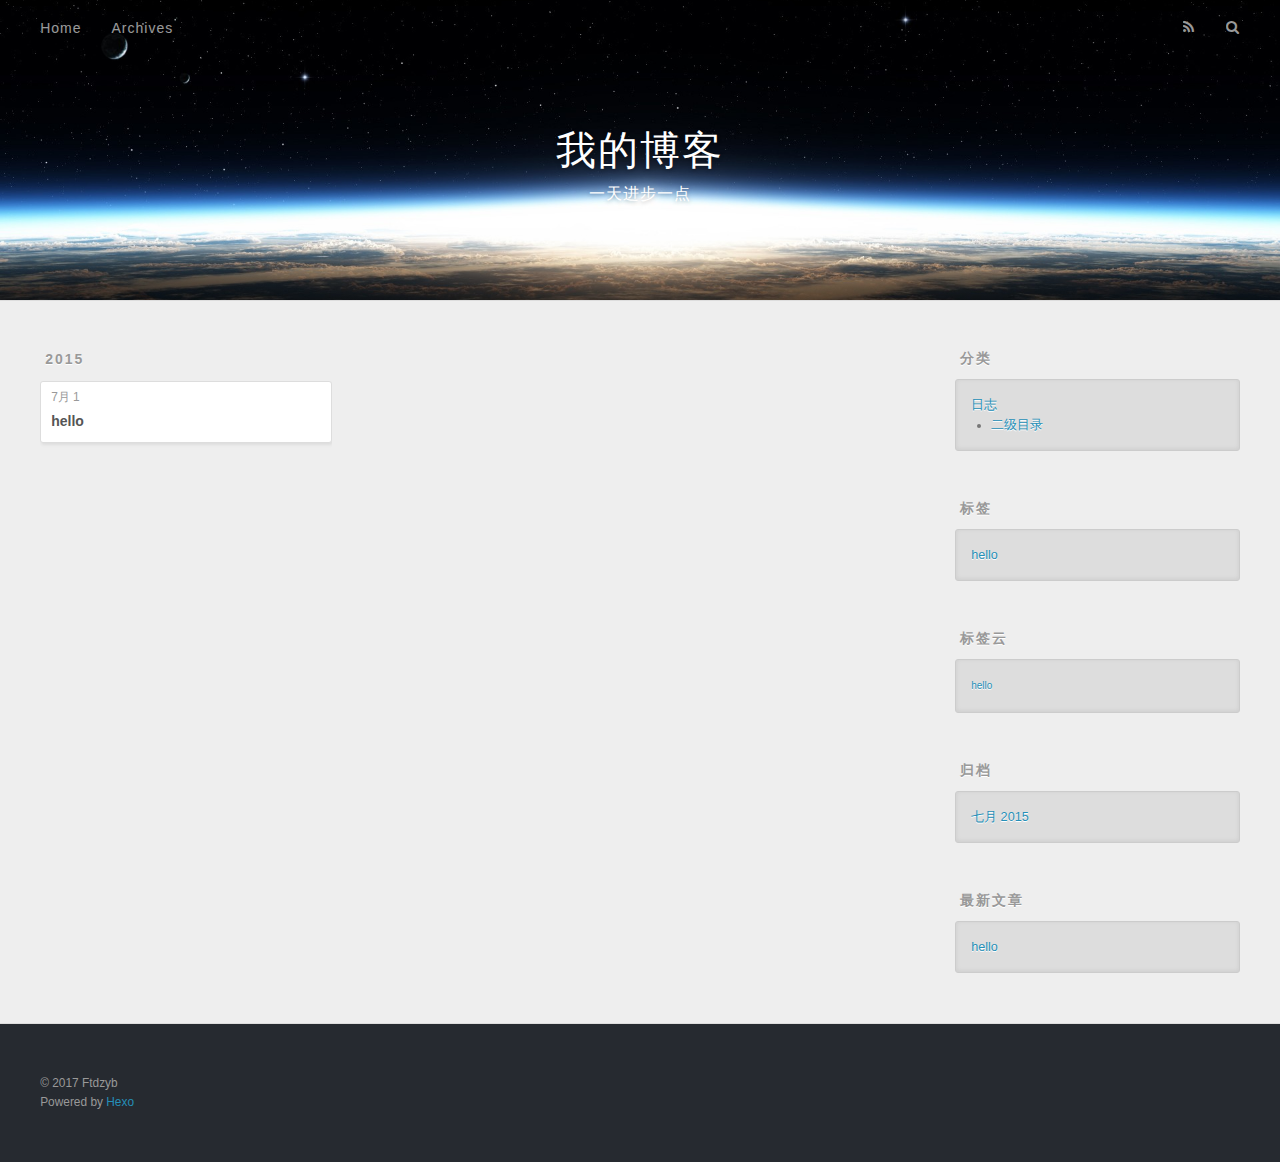
==== archives/index.html @ 3e860e6c "Site updated: 2017-02-09 16:18:36" ====
<!DOCTYPE html>
<html>
<head>
  <meta charset="utf-8">
  
  <title>归档 | 我的博客</title>
  <meta name="viewport" content="width=device-width, initial-scale=1, maximum-scale=1">
  <meta name="description" content="记录生活点滴">
<meta property="og:type" content="website">
<meta property="og:title" content="我的博客">
<meta property="og:url" content="https://ftdzyb.github.io/archives/index.html">
<meta property="og:site_name" content="我的博客">
<meta property="og:description" content="记录生活点滴">
<meta name="twitter:card" content="summary">
<meta name="twitter:title" content="我的博客">
<meta name="twitter:description" content="记录生活点滴">
  
    <link rel="alternate" href="/atom.xml" title="我的博客" type="application/atom+xml">
  
  
    <link rel="icon" href="/favicon.png">
  
  
    <link href="//fonts.googleapis.com/css?family=Source+Code+Pro" rel="stylesheet" type="text/css">
  
  <link rel="stylesheet" href="/css/style.css">
  

</head>

<body>
  <div id="container">
    <div id="wrap">
      <header id="header">
  <div id="banner"></div>
  <div id="header-outer" class="outer">
    <div id="header-title" class="inner">
      <h1 id="logo-wrap">
        <a href="/" id="logo">我的博客</a>
      </h1>
      
        <h2 id="subtitle-wrap">
          <a href="/" id="subtitle">一天进步一点</a>
        </h2>
      
    </div>
    <div id="header-inner" class="inner">
      <nav id="main-nav">
        <a id="main-nav-toggle" class="nav-icon"></a>
        
          <a class="main-nav-link" href="/">Home</a>
        
          <a class="main-nav-link" href="/archives">Archives</a>
        
      </nav>
      <nav id="sub-nav">
        
          <a id="nav-rss-link" class="nav-icon" href="/atom.xml" title="RSS Feed"></a>
        
        <a id="nav-search-btn" class="nav-icon" title="搜索"></a>
      </nav>
      <div id="search-form-wrap">
        <form action="//google.com/search" method="get" accept-charset="UTF-8" class="search-form"><input type="search" name="q" results="0" class="search-form-input" placeholder="Search"><button type="submit" class="search-form-submit">&#xF002;</button><input type="hidden" name="sitesearch" value="https://ftdzyb.github.io"></form>
      </div>
    </div>
  </div>
</header>
      <div class="outer">
        <section id="main">
  
  
    
    
      
      
      <section class="archives-wrap">
        <div class="archive-year-wrap">
          <a href="/archives/2015" class="archive-year">2015</a>
        </div>
        <div class="archives">
    
    <article class="archive-article archive-type-post">
  <div class="archive-article-inner">
    <header class="archive-article-header">
      <a href="/2015/07/01/hello-world/" class="archive-article-date">
  <time datetime="2015-07-01T14:37:23.000Z" itemprop="datePublished">7月 1</time>
</a>
      
  
    <h1 itemprop="name">
      <a class="archive-article-title" href="/2015/07/01/hello-world/">hello</a>
    </h1>
  

    </header>
  </div>
</article>
  
  
    </div></section>
  

</section>
        
          <aside id="sidebar">
  
    
  <div class="widget-wrap">
    <h3 class="widget-title">分类</h3>
    <div class="widget">
      <ul class="category-list"><li class="category-list-item"><a class="category-list-link" href="/categories/日志/">日志</a><ul class="category-list-child"><li class="category-list-item"><a class="category-list-link" href="/categories/日志/二级目录/">二级目录</a></li></ul></li></ul>
    </div>
  </div>


  
    
  <div class="widget-wrap">
    <h3 class="widget-title">标签</h3>
    <div class="widget">
      <ul class="tag-list"><li class="tag-list-item"><a class="tag-list-link" href="/tags/hello/">hello</a></li></ul>
    </div>
  </div>


  
    
  <div class="widget-wrap">
    <h3 class="widget-title">标签云</h3>
    <div class="widget tagcloud">
      <a href="/tags/hello/" style="font-size: 10px;">hello</a>
    </div>
  </div>

  
    
  <div class="widget-wrap">
    <h3 class="widget-title">归档</h3>
    <div class="widget">
      <ul class="archive-list"><li class="archive-list-item"><a class="archive-list-link" href="/archives/2015/07/">七月 2015</a></li></ul>
    </div>
  </div>


  
    
  <div class="widget-wrap">
    <h3 class="widget-title">最新文章</h3>
    <div class="widget">
      <ul>
        
          <li>
            <a href="/2015/07/01/hello-world/">hello</a>
          </li>
        
      </ul>
    </div>
  </div>

  
</aside>
        
      </div>
      <footer id="footer">
  
  <div class="outer">
    <div id="footer-info" class="inner">
      &copy; 2017 Ftdzyb<br>
      Powered by <a href="http://hexo.io/" target="_blank">Hexo</a>
    </div>
  </div>
</footer>
    </div>
    <nav id="mobile-nav">
  
    <a href="/" class="mobile-nav-link">Home</a>
  
    <a href="/archives" class="mobile-nav-link">Archives</a>
  
</nav>
    

<script src="//ajax.googleapis.com/ajax/libs/jquery/2.0.3/jquery.min.js"></script>


  <link rel="stylesheet" href="/fancybox/jquery.fancybox.css">
  <script src="/fancybox/jquery.fancybox.pack.js"></script>


<script src="/js/script.js"></script>

  </div>
</body>
</html>
---- css/style.css ----
body {
  width: 100%;
}
body:before,
body:after {
  content: "";
  display: table;
}
body:after {
  clear: both;
}
html,
body,
div,
span,
applet,
object,
iframe,
h1,
h2,
h3,
h4,
h5,
h6,
p,
blockquote,
pre,
a,
abbr,
acronym,
address,
big,
cite,
code,
del,
dfn,
em,
img,
ins,
kbd,
q,
s,
samp,
small,
strike,
strong,
sub,
sup,
tt,
var,
dl,
dt,
dd,
ol,
ul,
li,
fieldset,
form,
label,
legend,
table,
caption,
tbody,
tfoot,
thead,
tr,
th,
td {
  margin: 0;
  padding: 0;
  border: 0;
  outline: 0;
  font-weight: inherit;
  font-style: inherit;
  font-family: inherit;
  font-size: 100%;
  vertical-align: baseline;
}
body {
  line-height: 1;
  color: #000;
  background: #fff;
}
ol,
ul {
  list-style: none;
}
table {
  border-collapse: separate;
  border-spacing: 0;
  vertical-align: middle;
}
caption,
th,
td {
  text-align: left;
  font-weight: normal;
  vertical-align: middle;
}
a img {
  border: none;
}
input,
button {
  margin: 0;
  padding: 0;
}
input::-moz-focus-inner,
button::-moz-focus-inner {
  border: 0;
  padding: 0;
}
@font-face {
  font-family: FontAwesome;
  font-style: normal;
  font-weight: normal;
  src: url("fonts/fontawesome-webfont.eot?v=#4.0.3");
  src: url("fonts/fontawesome-webfont.eot?#iefix&v=#4.0.3") format("embedded-opentype"), url("fonts/fontawesome-webfont.woff?v=#4.0.3") format("woff"), url("fonts/fontawesome-webfont.ttf?v=#4.0.3") format("truetype"), url("fonts/fontawesome-webfont.svg#fontawesomeregular?v=#4.0.3") format("svg");
}
html,
body,
#container {
  height: 100%;
}
body {
  background: #eee;
  font: 14px "Helvetica Neue", Helvetica, Arial, sans-serif;
  -webkit-text-size-adjust: 100%;
}
.outer {
  max-width: 1220px;
  margin: 0 auto;
  padding: 0 20px;
}
.outer:before,
.outer:after {
  content: "";
  display: table;
}
.outer:after {
  clear: both;
}
.inner {
  display: inline;
  float: left;
  width: 98.33333333333333%;
  margin: 0 0.833333333333333%;
}
.left,
.alignleft {
  float: left;
}
.right,
.alignright {
  float: right;
}
.clear {
  clear: both;
}
#container {
  position: relative;
}
.mobile-nav-on {
  overflow: hidden;
}
#wrap {
  height: 100%;
  width: 100%;
  position: absolute;
  top: 0;
  left: 0;
  -webkit-transition: 0.2s ease-out;
  -moz-transition: 0.2s ease-out;
  -ms-transition: 0.2s ease-out;
  transition: 0.2s ease-out;
  z-index: 1;
  background: #eee;
}
.mobile-nav-on #wrap {
  left: 280px;
}
@media screen and (min-width: 768px) {
  #main {
    display: inline;
    float: left;
    width: 73.33333333333333%;
    margin: 0 0.833333333333333%;
  }
}
.article-date,
.article-category-link,
.archive-year,
.widget-title {
  text-decoration: none;
  text-transform: uppercase;
  letter-spacing: 2px;
  color: #999;
  margin-bottom: 1em;
  margin-left: 5px;
  line-height: 1em;
  text-shadow: 0 1px #fff;
  font-weight: bold;
}
.article-inner,
.archive-article-inner {
  background: #fff;
  -webkit-box-shadow: 1px 2px 3px #ddd;
  box-shadow: 1px 2px 3px #ddd;
  border: 1px solid #ddd;
  border-radius: 3px;
}
.article-entry h1,
.widget h1 {
  font-size: 2em;
}
.article-entry h2,
.widget h2 {
  font-size: 1.5em;
}
.article-entry h3,
.widget h3 {
  font-size: 1.3em;
}
.article-entry h4,
.widget h4 {
  font-size: 1.2em;
}
.article-entry h5,
.widget h5 {
  font-size: 1em;
}
.article-entry h6,
.widget h6 {
  font-size: 1em;
  color: #999;
}
.article-entry hr,
.widget hr {
  border: 1px dashed #ddd;
}
.article-entry strong,
.widget strong {
  font-weight: bold;
}
.article-entry em,
.widget em,
.article-entry cite,
.widget cite {
  font-style: italic;
}
.article-entry sup,
.widget sup,
.article-entry sub,
.widget sub {
  font-size: 0.75em;
  line-height: 0;
  position: relative;
  vertical-align: baseline;
}
.article-entry sup,
.widget sup {
  top: -0.5em;
}
.article-entry sub,
.widget sub {
  bottom: -0.2em;
}
.article-entry small,
.widget small {
  font-size: 0.85em;
}
.article-entry acronym,
.widget acronym,
.article-entry abbr,
.widget abbr {
  border-bottom: 1px dotted;
}
.article-entry ul,
.widget ul,
.article-entry ol,
.widget ol,
.article-entry dl,
.widget dl {
  margin: 0 20px;
  line-height: 1.6em;
}
.article-entry ul ul,
.widget ul ul,
.article-entry ol ul,
.widget ol ul,
.article-entry ul ol,
.widget ul ol,
.article-entry ol ol,
.widget ol ol {
  margin-top: 0;
  margin-bottom: 0;
}
.article-entry ul,
.widget ul {
  list-style: disc;
}
.article-entry ol,
.widget ol {
  list-style: decimal;
}
.article-entry dt,
.widget dt {
  font-weight: bold;
}
#header {
  height: 300px;
  position: relative;
  border-bottom: 1px solid #ddd;
}
#header:before,
#header:after {
  content: "";
  position: absolute;
  left: 0;
  right: 0;
  height: 40px;
}
#header:before {
  top: 0;
  background: -webkit-linear-gradient(rgba(0,0,0,0.2), transparent);
  background: -moz-linear-gradient(rgba(0,0,0,0.2), transparent);
  background: -ms-linear-gradient(rgba(0,0,0,0.2), transparent);
  background: linear-gradient(rgba(0,0,0,0.2), transparent);
}
#header:after {
  bottom: 0;
  background: -webkit-linear-gradient(transparent, rgba(0,0,0,0.2));
  background: -moz-linear-gradient(transparent, rgba(0,0,0,0.2));
  background: -ms-linear-gradient(transparent, rgba(0,0,0,0.2));
  background: linear-gradient(transparent, rgba(0,0,0,0.2));
}
#header-outer {
  height: 100%;
  position: relative;
}
#header-inner {
  position: relative;
  overflow: hidden;
}
#banner {
  position: absolute;
  top: 0;
  left: 0;
  width: 100%;
  height: 100%;
  background: url("images/banner.jpg") center #000;
  -webkit-background-size: cover;
  -moz-background-size: cover;
  background-size: cover;
  z-index: -1;
}
#header-title {
  text-align: center;
  height: 40px;
  position: absolute;
  top: 50%;
  left: 0;
  margin-top: -20px;
}
#logo,
#subtitle {
  text-decoration: none;
  color: #fff;
  font-weight: 300;
  text-shadow: 0 1px 4px rgba(0,0,0,0.3);
}
#logo {
  font-size: 40px;
  line-height: 40px;
  letter-spacing: 2px;
}
#subtitle {
  font-size: 16px;
  line-height: 16px;
  letter-spacing: 1px;
}
#subtitle-wrap {
  margin-top: 16px;
}
#main-nav {
  float: left;
  margin-left: -15px;
}
.nav-icon,
.main-nav-link {
  float: left;
  color: #fff;
  opacity: 0.6;
  text-decoration: none;
  text-shadow: 0 1px rgba(0,0,0,0.2);
  -webkit-transition: opacity 0.2s;
  -moz-transition: opacity 0.2s;
  -ms-transition: opacity 0.2s;
  transition: opacity 0.2s;
  display: block;
  padding: 20px 15px;
}
.nav-icon:hover,
.main-nav-link:hover {
  opacity: 1;
}
.nav-icon {
  font-family: FontAwesome;
  text-align: center;
  font-size: 14px;
  width: 14px;
  height: 14px;
  padding: 20px 15px;
  position: relative;
  cursor: pointer;
}
.main-nav-link {
  font-weight: 300;
  letter-spacing: 1px;
}
@media screen and (max-width: 479px) {
  .main-nav-link {
    display: none;
  }
}
#main-nav-toggle {
  display: none;
}
#main-nav-toggle:before {
  content: "\f0c9";
}
@media screen and (max-width: 479px) {
  #main-nav-toggle {
    display: block;
  }
}
#sub-nav {
  float: right;
  margin-right: -15px;
}
#nav-rss-link:before {
  content: "\f09e";
}
#nav-search-btn:before {
  content: "\f002";
}
#search-form-wrap {
  position: absolute;
  top: 15px;
  width: 150px;
  height: 30px;
  right: -150px;
  opacity: 0;
  -webkit-transition: 0.2s ease-out;
  -moz-transition: 0.2s ease-out;
  -ms-transition: 0.2s ease-out;
  transition: 0.2s ease-out;
}
#search-form-wrap.on {
  opacity: 1;
  right: 0;
}
@media screen and (max-width: 479px) {
  #search-form-wrap {
    width: 100%;
    right: -100%;
  }
}
.search-form {
  position: absolute;
  top: 0;
  left: 0;
  right: 0;
  background: #fff;
  padding: 5px 15px;
  border-radius: 15px;
  -webkit-box-shadow: 0 0 10px rgba(0,0,0,0.3);
  box-shadow: 0 0 10px rgba(0,0,0,0.3);
}
.search-form-input {
  border: none;
  background: none;
  color: #555;
  width: 100%;
  font: 13px "Helvetica Neue", Helvetica, Arial, sans-serif;
  outline: none;
}
.search-form-input::-webkit-search-results-decoration,
.search-form-input::-webkit-search-cancel-button {
  -webkit-appearance: none;
}
.search-form-submit {
  position: absolute;
  top: 50%;
  right: 10px;
  margin-top: -7px;
  font: 13px FontAwesome;
  border: none;
  background: none;
  color: #bbb;
  cursor: pointer;
}
.search-form-submit:hover,
.search-form-submit:focus {
  color: #777;
}
.article {
  margin: 50px 0;
}
.article-inner {
  overflow: hidden;
}
.article-meta:before,
.article-meta:after {
  content: "";
  display: table;
}
.article-meta:after {
  clear: both;
}
.article-date {
  float: left;
}
.article-category {
  float: left;
  line-height: 1em;
  color: #ccc;
  text-shadow: 0 1px #fff;
  margin-left: 8px;
}
.article-category:before {
  content: "\2022";
}
.article-category-link {
  margin: 0 12px 1em;
}
.article-header {
  padding: 20px 20px 0;
}
.article-title {
  text-decoration: none;
  font-size: 2em;
  font-weight: bold;
  color: #555;
  line-height: 1.1em;
  -webkit-transition: color 0.2s;
  -moz-transition: color 0.2s;
  -ms-transition: color 0.2s;
  transition: color 0.2s;
}
a.article-title:hover {
  color: #258fb8;
}
.article-entry {
  color: #555;
  padding: 0 20px;
}
.article-entry:before,
.article-entry:after {
  content: "";
  display: table;
}
.article-entry:after {
  clear: both;
}
.article-entry p,
.article-entry table {
  line-height: 1.6em;
  margin: 1.6em 0;
}
.article-entry h1,
.article-entry h2,
.article-entry h3,
.article-entry h4,
.article-entry h5,
.article-entry h6 {
  font-weight: bold;
}
.article-entry h1,
.article-entry h2,
.article-entry h3,
.article-entry h4,
.article-entry h5,
.article-entry h6 {
  line-height: 1.1em;
  margin: 1.1em 0;
}
.article-entry a {
  color: #258fb8;
  text-decoration: none;
}
.article-entry a:hover {
  text-decoration: underline;
}
.article-entry ul,
.article-entry ol,
.article-entry dl {
  margin-top: 1.6em;
  margin-bottom: 1.6em;
}
.article-entry img,
.article-entry video {
  max-width: 100%;
  height: auto;
  display: block;
  margin: auto;
}
.article-entry iframe {
  border: none;
}
.article-entry table {
  width: 100%;
  border-collapse: collapse;
  border-spacing: 0;
}
.article-entry th {
  font-weight: bold;
  border-bottom: 3px solid #ddd;
  padding-bottom: 0.5em;
}
.article-entry td {
  border-bottom: 1px solid #ddd;
  padding: 10px 0;
}
.article-entry blockquote {
  font-family: Georgia, "Times New Roman", serif;
  font-size: 1.4em;
  margin: 1.6em 20px;
  text-align: center;
}
.article-entry blockquote footer {
  font-size: 14px;
  margin: 1.6em 0;
  font-family: "Helvetica Neue", Helvetica, Arial, sans-serif;
}
.article-entry blockquote footer cite:before {
  content: "—";
  padding: 0 0.5em;
}
.article-entry .pullquote {
  text-align: left;
  width: 45%;
  margin: 0;
}
.article-entry .pullquote.left {
  margin-left: 0.5em;
  margin-right: 1em;
}
.article-entry .pullquote.right {
  margin-right: 0.5em;
  margin-left: 1em;
}
.article-entry .caption {
  color: #999;
  display: block;
  font-size: 0.9em;
  margin-top: 0.5em;
  position: relative;
  text-align: center;
}
.article-entry .video-container {
  position: relative;
  padding-top: 56.25%;
  height: 0;
  overflow: hidden;
}
.article-entry .video-container iframe,
.article-entry .video-container object,
.article-entry .video-container embed {
  position: absolute;
  top: 0;
  left: 0;
  width: 100%;
  height: 100%;
  margin-top: 0;
}
.article-more-link a {
  display: inline-block;
  line-height: 1em;
  padding: 6px 15px;
  border-radius: 15px;
  background: #eee;
  color: #999;
  text-shadow: 0 1px #fff;
  text-decoration: none;
}
.article-more-link a:hover {
  background: #258fb8;
  color: #fff;
  text-decoration: none;
  text-shadow: 0 1px #1e7293;
}
.article-footer {
  font-size: 0.85em;
  line-height: 1.6em;
  border-top: 1px solid #ddd;
  padding-top: 1.6em;
  margin: 0 20px 20px;
}
.article-footer:before,
.article-footer:after {
  content: "";
  display: table;
}
.article-footer:after {
  clear: both;
}
.article-footer a {
  color: #999;
  text-decoration: none;
}
.article-footer a:hover {
  color: #555;
}
.article-tag-list-item {
  float: left;
  margin-right: 10px;
}
.article-tag-list-link:before {
  content: "#";
}
.article-comment-link {
  float: right;
}
.article-comment-link:before {
  content: "\f075";
  font-family: FontAwesome;
  padding-right: 8px;
}
.article-share-link {
  cursor: pointer;
  float: right;
  margin-left: 20px;
}
.article-share-link:before {
  content: "\f064";
  font-family: FontAwesome;
  padding-right: 6px;
}
#article-nav {
  position: relative;
}
#article-nav:before,
#article-nav:after {
  content: "";
  display: table;
}
#article-nav:after {
  clear: both;
}
@media screen and (min-width: 768px) {
  #article-nav {
    margin: 50px 0;
  }
  #article-nav:before {
    width: 8px;
    height: 8px;
    position: absolute;
    top: 50%;
    left: 50%;
    margin-top: -4px;
    margin-left: -4px;
    content: "";
    border-radius: 50%;
    background: #ddd;
    -webkit-box-shadow: 0 1px 2px #fff;
    box-shadow: 0 1px 2px #fff;
  }
}
.article-nav-link-wrap {
  text-decoration: none;
  text-shadow: 0 1px #fff;
  color: #999;
  -webkit-box-sizing: border-box;
  -moz-box-sizing: border-box;
  box-sizing: border-box;
  margin-top: 50px;
  text-align: center;
  display: block;
}
.article-nav-link-wrap:hover {
  color: #555;
}
@media screen and (min-width: 768px) {
  .article-nav-link-wrap {
    width: 50%;
    margin-top: 0;
  }
}
@media screen and (min-width: 768px) {
  #article-nav-newer {
    float: left;
    text-align: right;
    padding-right: 20px;
  }
}
@media screen and (min-width: 768px) {
  #article-nav-older {
    float: right;
    text-align: left;
    padding-left: 20px;
  }
}
.article-nav-caption {
  text-transform: uppercase;
  letter-spacing: 2px;
  color: #ddd;
  line-height: 1em;
  font-weight: bold;
}
#article-nav-newer .article-nav-caption {
  margin-right: -2px;
}
.article-nav-title {
  font-size: 0.85em;
  line-height: 1.6em;
  margin-top: 0.5em;
}
.article-share-box {
  position: absolute;
  display: none;
  background: #fff;
  -webkit-box-shadow: 1px 2px 10px rgba(0,0,0,0.2);
  box-shadow: 1px 2px 10px rgba(0,0,0,0.2);
  border-radius: 3px;
  margin-left: -145px;
  overflow: hidden;
  z-index: 1;
}
.article-share-box.on {
  display: block;
}
.article-share-input {
  width: 100%;
  background: none;
  -webkit-box-sizing: border-box;
  -moz-box-sizing: border-box;
  box-sizing: border-box;
  font: 14px "Helvetica Neue", Helvetica, Arial, sans-serif;
  padding: 0 15px;
  color: #555;
  outline: none;
  border: 1px solid #ddd;
  border-radius: 3px 3px 0 0;
  height: 36px;
  line-height: 36px;
}
.article-share-links {
  background: #eee;
}
.article-share-links:before,
.article-share-links:after {
  content: "";
  display: table;
}
.article-share-links:after {
  clear: both;
}
.article-share-twitter,
.article-share-facebook,
.article-share-pinterest,
.article-share-google {
  width: 50px;
  height: 36px;
  display: block;
  float: left;
  position: relative;
  color: #999;
  text-shadow: 0 1px #fff;
}
.article-share-twitter:before,
.article-share-facebook:before,
.article-share-pinterest:before,
.article-share-google:before {
  font-size: 20px;
  font-family: FontAwesome;
  width: 20px;
  height: 20px;
  position: absolute;
  top: 50%;
  left: 50%;
  margin-top: -10px;
  margin-left: -10px;
  text-align: center;
}
.article-share-twitter:hover,
.article-share-facebook:hover,
.article-share-pinterest:hover,
.article-share-google:hover {
  color: #fff;
}
.article-share-twitter:before {
  content: "\f099";
}
.article-share-twitter:hover {
  background: #00aced;
  text-shadow: 0 1px #008abe;
}
.article-share-facebook:before {
  content: "\f09a";
}
.article-share-facebook:hover {
  background: #3b5998;
  text-shadow: 0 1px #2f477a;
}
.article-share-pinterest:before {
  content: "\f0d2";
}
.article-share-pinterest:hover {
  background: #cb2027;
  text-shadow: 0 1px #a21a1f;
}
.article-share-google:before {
  content: "\f0d5";
}
.article-share-google:hover {
  background: #dd4b39;
  text-shadow: 0 1px #be3221;
}
.article-gallery {
  background: #000;
  position: relative;
}
.article-gallery-photos {
  position: relative;
  overflow: hidden;
}
.article-gallery-img {
  display: none;
  max-width: 100%;
}
.article-gallery-img:first-child {
  display: block;
}
.article-gallery-img.loaded {
  position: absolute;
  display: block;
}
.article-gallery-img img {
  display: block;
  max-width: 100%;
  margin: 0 auto;
}
#comments {
  background: #fff;
  -webkit-box-shadow: 1px 2px 3px #ddd;
  box-shadow: 1px 2px 3px #ddd;
  padding: 20px;
  border: 1px solid #ddd;
  border-radius: 3px;
  margin: 50px 0;
}
#comments a {
  color: #258fb8;
}
.archives-wrap {
  margin: 50px 0;
}
.archives:before,
.archives:after {
  content: "";
  display: table;
}
.archives:after {
  clear: both;
}
.archive-year-wrap {
  margin-bottom: 1em;
}
.archives {
  -webkit-column-gap: 10px;
  -moz-column-gap: 10px;
  column-gap: 10px;
}
@media screen and (min-width: 480px) and (max-width: 767px) {
  .archives {
    -webkit-column-count: 2;
    -moz-column-count: 2;
    column-count: 2;
  }
}
@media screen and (min-width: 768px) {
  .archives {
    -webkit-column-count: 3;
    -moz-column-count: 3;
    column-count: 3;
  }
}
.archive-article {
  -webkit-column-break-inside: avoid;
  page-break-inside: avoid;
  overflow: hidden;
  break-inside: avoid-column;
}
.archive-article-inner {
  padding: 10px;
  margin-bottom: 15px;
}
.archive-article-title {
  text-decoration: none;
  font-weight: bold;
  color: #555;
  -webkit-transition: color 0.2s;
  -moz-transition: color 0.2s;
  -ms-transition: color 0.2s;
  transition: color 0.2s;
  line-height: 1.6em;
}
.archive-article-title:hover {
  color: #258fb8;
}
.archive-article-footer {
  margin-top: 1em;
}
.archive-article-date {
  color: #999;
  text-decoration: none;
  font-size: 0.85em;
  line-height: 1em;
  margin-bottom: 0.5em;
  display: block;
}
#page-nav {
  margin: 50px auto;
  background: #fff;
  -webkit-box-shadow: 1px 2px 3px #ddd;
  box-shadow: 1px 2px 3px #ddd;
  border: 1px solid #ddd;
  border-radius: 3px;
  text-align: center;
  color: #999;
  overflow: hidden;
}
#page-nav:before,
#page-nav:after {
  content: "";
  display: table;
}
#page-nav:after {
  clear: both;
}
#page-nav a,
#page-nav span {
  padding: 10px 20px;
  line-height: 1;
  height: 2ex;
}
#page-nav a {
  color: #999;
  text-decoration: none;
}
#page-nav a:hover {
  background: #999;
  color: #fff;
}
#page-nav .prev {
  float: left;
}
#page-nav .next {
  float: right;
}
#page-nav .page-number {
  display: inline-block;
}
@media screen and (max-width: 479px) {
  #page-nav .page-number {
    display: none;
  }
}
#page-nav .current {
  color: #555;
  font-weight: bold;
}
#page-nav .space {
  color: #ddd;
}
#footer {
  background: #262a30;
  padding: 50px 0;
  border-top: 1px solid #ddd;
  color: #999;
}
#footer a {
  color: #258fb8;
  text-decoration: none;
}
#footer a:hover {
  text-decoration: underline;
}
#footer-info {
  line-height: 1.6em;
  font-size: 0.85em;
}
.article-entry pre,
.article-entry .highlight {
  background: #2d2d2d;
  margin: 0 -20px;
  padding: 15px 20px;
  border-style: solid;
  border-color: #ddd;
  border-width: 1px 0;
  overflow: auto;
  color: #ccc;
  line-height: 22.400000000000002px;
}
.article-entry .highlight .gutter pre,
.article-entry .gist .gist-file .gist-data .line-numbers {
  color: #666;
  font-size: 0.85em;
}
.article-entry pre,
.article-entry code {
  font-family: "Source Code Pro", Consolas, Monaco, Menlo, Consolas, monospace;
}
.article-entry code {
  background: #eee;
  text-shadow: 0 1px #fff;
  padding: 0 0.3em;
}
.article-entry pre code {
  background: none;
  text-shadow: none;
  padding: 0;
}
.article-entry .highlight pre {
  border: none;
  margin: 0;
  padding: 0;
}
.article-entry .highlight table {
  margin: 0;
  width: auto;
}
.article-entry .highlight td {
  border: none;
  padding: 0;
}
.article-entry .highlight figcaption {
  font-size: 0.85em;
  color: #999;
  line-height: 1em;
  margin-bottom: 1em;
}
.article-entry .highlight figcaption:before,
.article-entry .highlight figcaption:after {
  content: "";
  display: table;
}
.article-entry .highlight figcaption:after {
  clear: both;
}
.article-entry .highlight figcaption a {
  float: right;
}
.article-entry .highlight .gutter pre {
  text-align: right;
  padding-right: 20px;
}
.article-entry .highlight .line {
  height: 22.400000000000002px;
}
.article-entry .highlight .line.marked {
  background: #515151;
}
.article-entry .gist {
  margin: 0 -20px;
  border-style: solid;
  border-color: #ddd;
  border-width: 1px 0;
  background: #2d2d2d;
  padding: 15px 20px 15px 0;
}
.article-entry .gist .gist-file {
  border: none;
  font-family: "Source Code Pro", Consolas, Monaco, Menlo, Consolas, monospace;
  margin: 0;
}
.article-entry .gist .gist-file .gist-data {
  background: none;
  border: none;
}
.article-entry .gist .gist-file .gist-data .line-numbers {
  background: none;
  border: none;
  padding: 0 20px 0 0;
}
.article-entry .gist .gist-file .gist-data .line-data {
  padding: 0 !important;
}
.article-entry .gist .gist-file .highlight {
  margin: 0;
  padding: 0;
  border: none;
}
.article-entry .gist .gist-file .gist-meta {
  background: #2d2d2d;
  color: #999;
  font: 0.85em "Helvetica Neue", Helvetica, Arial, sans-serif;
  text-shadow: 0 0;
  padding: 0;
  margin-top: 1em;
  margin-left: 20px;
}
.article-entry .gist .gist-file .gist-meta a {
  color: #258fb8;
  font-weight: normal;
}
.article-entry .gist .gist-file .gist-meta a:hover {
  text-decoration: underline;
}
pre .comment,
pre .title {
  color: #999;
}
pre .variable,
pre .attribute,
pre .tag,
pre .regexp,
pre .ruby .constant,
pre .xml .tag .title,
pre .xml .pi,
pre .xml .doctype,
pre .html .doctype,
pre .css .id,
pre .css .class,
pre .css .pseudo {
  color: #f2777a;
}
pre .number,
pre .preprocessor,
pre .built_in,
pre .literal,
pre .params,
pre .constant {
  color: #f99157;
}
pre .class,
pre .ruby .class .title,
pre .css .rules .attribute {
  color: #9c9;
}
pre .string,
pre .value,
pre .inheritance,
pre .header,
pre .ruby .symbol,
pre .xml .cdata {
  color: #9c9;
}
pre .css .hexcolor {
  color: #6cc;
}
pre .function,
pre .python .decorator,
pre .python .title,
pre .ruby .function .title,
pre .ruby .title .keyword,
pre .perl .sub,
pre .javascript .title,
pre .coffeescript .title {
  color: #69c;
}
pre .keyword,
pre .javascript .function {
  color: #c9c;
}
@media screen and (max-width: 479px) {
  #mobile-nav {
    position: absolute;
    top: 0;
    left: 0;
    width: 280px;
    height: 100%;
    background: #191919;
    border-right: 1px solid #fff;
  }
}
@media screen and (max-width: 479px) {
  .mobile-nav-link {
    display: block;
    color: #999;
    text-decoration: none;
    padding: 15px 20px;
    font-weight: bold;
  }
  .mobile-nav-link:hover {
    color: #fff;
  }
}
@media screen and (min-width: 768px) {
  #sidebar {
    display: inline;
    float: left;
    width: 23.333333333333332%;
    margin: 0 0.833333333333333%;
  }
}
.widget-wrap {
  margin: 50px 0;
}
.widget {
  color: #777;
  text-shadow: 0 1px #fff;
  background: #ddd;
  -webkit-box-shadow: 0 -1px 4px #ccc inset;
  box-shadow: 0 -1px 4px #ccc inset;
  border: 1px solid #ccc;
  padding: 15px;
  border-radius: 3px;
}
.widget a {
  color: #258fb8;
  text-decoration: none;
}
.widget a:hover {
  text-decoration: underline;
}
.widget ul ul,
.widget ol ul,
.widget dl ul,
.widget ul ol,
.widget ol ol,
.widget dl ol,
.widget ul dl,
.widget ol dl,
.widget dl dl {
  margin-left: 15px;
  list-style: disc;
}
.widget {
  line-height: 1.6em;
  word-wrap: break-word;
  font-size: 0.9em;
}
.widget ul,
.widget ol {
  list-style: none;
  margin: 0;
}
.widget ul ul,
.widget ol ul,
.widget ul ol,
.widget ol ol {
  margin: 0 20px;
}
.widget ul ul,
.widget ol ul {
  list-style: disc;
}
.widget ul ol,
.widget ol ol {
  list-style: decimal;
}
.category-list-count,
.tag-list-count,
.archive-list-count {
  padding-left: 5px;
  color: #999;
  font-size: 0.85em;
}
.category-list-count:before,
.tag-list-count:before,
.archive-list-count:before {
  content: "(";
}
.category-list-count:after,
.tag-list-count:after,
.archive-list-count:after {
  content: ")";
}
.tagcloud a {
  margin-right: 5px;
  display: inline-block;
}
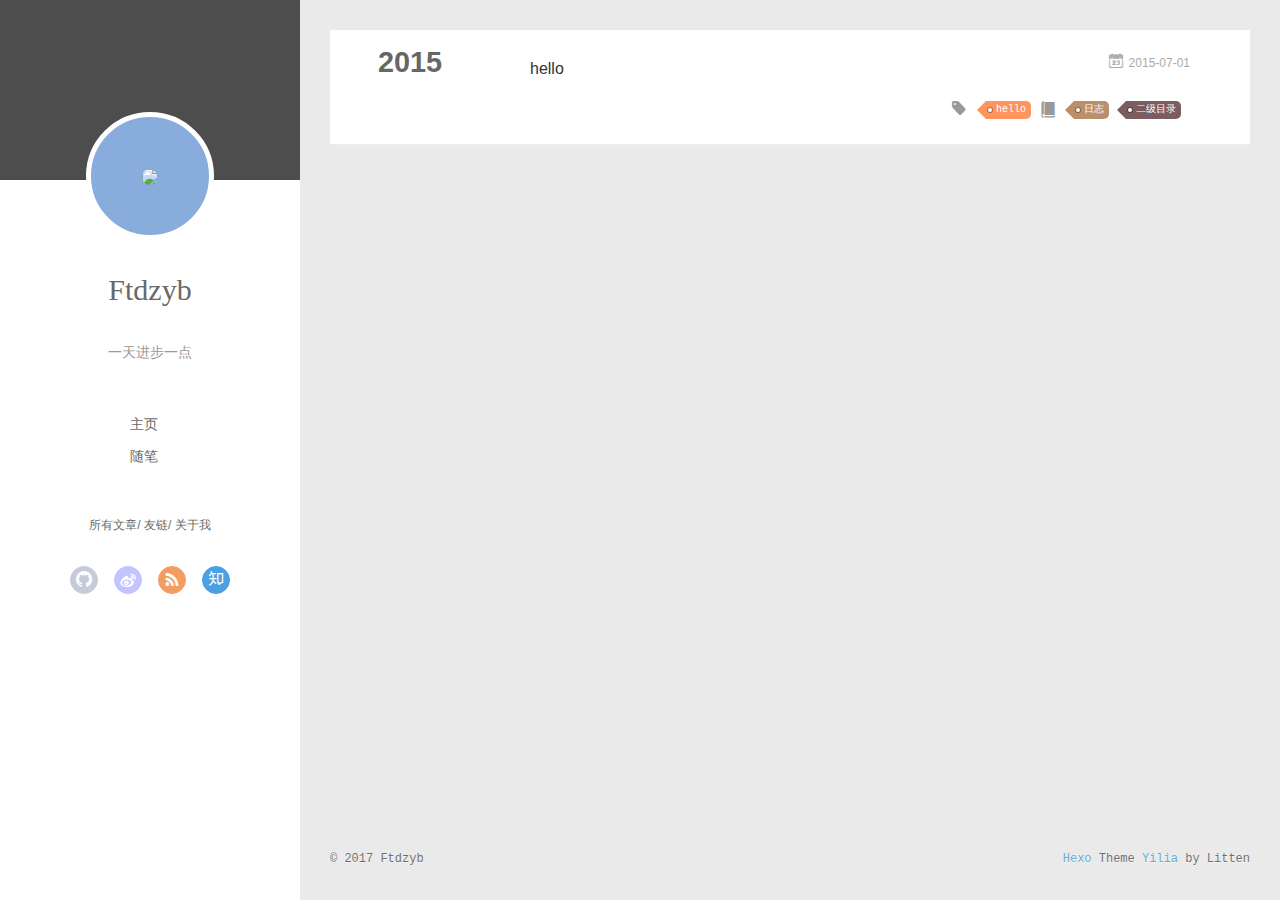
==== commit 18769cec: "Site updated: 2017-02-09 17:00:17" ====
--- a/archives/index.html
+++ b/archives/index.html
@@ -3,7 +3,10 @@
 <head>
   <meta charset="utf-8">
   
-  <title>归档 | 我的博客</title>
+  <meta name="renderer" content="webkit">
+  <meta http-equiv="X-UA-Compatible" content="IE=edge" >
+  <link rel="dns-prefetch" href="https://ftdzyb.github.io">
+  <title>Archives | 我的博客</title>
   <meta name="viewport" content="width=device-width, initial-scale=1, maximum-scale=1">
   <meta name="description" content="记录生活点滴">
 <meta property="og:type" content="website">
@@ -15,58 +18,145 @@
 <meta name="twitter:title" content="我的博客">
 <meta name="twitter:description" content="记录生活点滴">
   
-    <link rel="alternate" href="/atom.xml" title="我的博客" type="application/atom+xml">
+    <link rel="alternative" href="/atom.xml" title="我的博客" type="application/atom+xml">
   
   
     <link rel="icon" href="/favicon.png">
   
-  
-    <link href="//fonts.googleapis.com/css?family=Source+Code+Pro" rel="stylesheet" type="text/css">
-  
-  <link rel="stylesheet" href="/css/style.css">
+  <link rel="stylesheet" type="text/css" href="/./main.2d7529.css">
+  <style type="text/css">
+  
+    #container.show {
+      background: linear-gradient(200deg,#a0cfe4,#e8c37e);
+    }
+  </style>
+  
+
   
 
 </head>
 
 <body>
-  <div id="container">
-    <div id="wrap">
-      <header id="header">
-  <div id="banner"></div>
-  <div id="header-outer" class="outer">
-    <div id="header-title" class="inner">
-      <h1 id="logo-wrap">
-        <a href="/" id="logo">我的博客</a>
-      </h1>
-      
-        <h2 id="subtitle-wrap">
-          <a href="/" id="subtitle">一天进步一点</a>
-        </h2>
-      
+  <div id="container" q-class="show:isCtnShow">
+    <canvas id="anm-canvas" class="anm-canvas"></canvas>
+    <div class="left-col" q-class="show:isShow">
+      
+<div class="overlay" style="background: #4d4d4d"></div>
+<div class="intrude-less">
+	<header id="header" class="inner">
+		<a href="/" class="profilepic">
+			<img src="null" class="js-avatar">
+		</a>
+		<hgroup>
+		  <h1 class="header-author"><a href="/">Ftdzyb</a></h1>
+		</hgroup>
+		
+		<p class="header-subtitle">一天进步一点</p>
+		
+
+		<nav class="header-menu">
+			<ul>
+			
+				<li><a href="/">主页</a></li>
+	        
+				<li><a href="/tags/随笔/">随笔</a></li>
+	        
+			</ul>
+		</nav>
+		<nav class="header-smart-menu">
+    		
+    			
+    			<a q-on="click: openSlider(e, 'innerArchive')" href="javascript:void(0)">所有文章</a>
+    			
+            
+    			
+    			<a q-on="click: openSlider(e, 'friends')" href="javascript:void(0)">友链</a>
+    			
+            
+    			
+    			<a q-on="click: openSlider(e, 'aboutme')" href="javascript:void(0)">关于我</a>
+    			
+            
+		</nav>
+		<nav class="header-nav">
+			<div class="social">
+				
+					<a class="github" target="_blank" href="#" title="github"><i class="icon-github"></i></a>
+		        
+					<a class="weibo" target="_blank" href="#" title="weibo"><i class="icon-weibo"></i></a>
+		        
+					<a class="rss" target="_blank" href="#" title="rss"><i class="icon-rss"></i></a>
+		        
+					<a class="zhihu" target="_blank" href="#" title="zhihu"><i class="icon-zhihu"></i></a>
+		        
+			</div>
+		</nav>
+	</header>		
+</div>
+
     </div>
-    <div id="header-inner" class="inner">
-      <nav id="main-nav">
-        <a id="main-nav-toggle" class="nav-icon"></a>
-        
-          <a class="main-nav-link" href="/">Home</a>
-        
-          <a class="main-nav-link" href="/archives">Archives</a>
-        
-      </nav>
-      <nav id="sub-nav">
-        
-          <a id="nav-rss-link" class="nav-icon" href="/atom.xml" title="RSS Feed"></a>
-        
-        <a id="nav-search-btn" class="nav-icon" title="搜索"></a>
-      </nav>
-      <div id="search-form-wrap">
-        <form action="//google.com/search" method="get" accept-charset="UTF-8" class="search-form"><input type="search" name="q" results="0" class="search-form-input" placeholder="Search"><button type="submit" class="search-form-submit">&#xF002;</button><input type="hidden" name="sitesearch" value="https://ftdzyb.github.io"></form>
-      </div>
-    </div>
-  </div>
-</header>
-      <div class="outer">
-        <section id="main">
+    <div class="mid-col" q-class="show:isShow,hide:isShow|isFalse">
+      
+<nav id="mobile-nav">
+  	<div class="overlay js-overlay" style="background: #4d4d4d"></div>
+	<div class="btnctn js-mobile-btnctn">
+  		<div class="slider-trigger list" q-on="click: openSlider(e)"><i class="icon icon-sort"></i></div>
+	</div>
+	<div class="intrude-less">
+		<header id="header" class="inner">
+			<div class="profilepic">
+				<img src="null" class="js-avatar">
+			</div>
+			<hgroup>
+			  <h1 class="header-author js-header-author">Ftdzyb</h1>
+			</hgroup>
+			
+			<p class="header-subtitle"><i class="icon icon-quo-left"></i>一天进步一点<i class="icon icon-quo-right"></i></p>
+			
+			
+			
+				
+			
+				
+			
+			
+			
+			<nav class="header-nav">
+				<div class="social">
+					
+						<a class="github" target="_blank" href="#" title="github"><i class="icon-github"></i></a>
+			        
+						<a class="weibo" target="_blank" href="#" title="weibo"><i class="icon-weibo"></i></a>
+			        
+						<a class="rss" target="_blank" href="#" title="rss"><i class="icon-rss"></i></a>
+			        
+						<a class="zhihu" target="_blank" href="#" title="zhihu"><i class="icon-zhihu"></i></a>
+			        
+				</div>
+			</nav>
+
+			<nav class="header-menu js-header-menu">
+				<ul style="width: 50%">
+				
+				
+					<li style="width: 50%"><a href="/">主页</a></li>
+		        
+					<li style="width: 50%"><a href="/tags/随笔/">随笔</a></li>
+		        
+				</ul>
+			</nav>
+		</header>				
+	</div>
+	<div class="mobile-mask" style="display:none" q-show="isShow"></div>
+</nav>
+
+      <div id="wrapper" class="body-wrap">
+        <div class="menu-l">
+          <div class="canvas-wrap">
+            <canvas data-colors="#eaeaea" data-sectionHeight="100" data-contentId="js-content" id="myCanvas1" class="anm-canvas"></canvas>
+          </div>
+          <div id="js-content" class="content-ll">
+            
   
   
     
@@ -82,16 +172,50 @@
     <article class="archive-article archive-type-post">
   <div class="archive-article-inner">
     <header class="archive-article-header">
-      <a href="/2015/07/01/hello-world/" class="archive-article-date">
-  <time datetime="2015-07-01T14:37:23.000Z" itemprop="datePublished">7月 1</time>
+      	<div class="article-meta">
+	      	<a href="/2015/07/01/hello-world/" class="archive-article-date">
+  	<time datetime="2015-07-01T14:37:23.000Z" itemprop="datePublished"><i class="icon-calendar icon"></i>2015-07-01</time>
 </a>
-      
+        </div>
+    	 
   
     <h1 itemprop="name">
       <a class="archive-article-title" href="/2015/07/01/hello-world/">hello</a>
     </h1>
   
 
+        <div class="article-info info-on-right">
+          
+	<div class="article-tag tagcloud">
+		<i class="icon-price-tags icon"></i>
+		<ul class="article-tag-list">
+			 
+        		<li class="article-tag-list-item">
+        			<a href="javascript:void(0)" class="js-tag article-tag-list-link color1">hello</a>
+        		</li>
+      		
+		</ul>
+	</div>
+
+          
+	<div class="article-category tagcloud">
+		<i class="icon-book icon"></i>
+		<ul class="article-tag-list">
+			 
+        		<li class="article-tag-list-item">
+        			<a href="/categories/日志/" class="article-tag-list-link color3">日志</a>
+        		</li>
+      		 
+        		<li class="article-tag-list-item">
+        			<a href="/categories/二级目录/" class="article-tag-list-link color5">二级目录</a>
+        		</li>
+      		
+		</ul>
+	</div>
+
+
+        </div>
+        <div class="clearfix"></div>
     </header>
   </div>
 </article>
@@ -100,95 +224,251 @@
     </div></section>
   
 
-</section>
-        
-          <aside id="sidebar">
-  
-    
-  <div class="widget-wrap">
-    <h3 class="widget-title">分类</h3>
-    <div class="widget">
-      <ul class="category-list"><li class="category-list-item"><a class="category-list-link" href="/categories/日志/">日志</a><ul class="category-list-child"><li class="category-list-item"><a class="category-list-link" href="/categories/日志/二级目录/">二级目录</a></li></ul></li></ul>
-    </div>
-  </div>
-
-
-  
-    
-  <div class="widget-wrap">
-    <h3 class="widget-title">标签</h3>
-    <div class="widget">
-      <ul class="tag-list"><li class="tag-list-item"><a class="tag-list-link" href="/tags/hello/">hello</a></li></ul>
-    </div>
-  </div>
-
-
-  
-    
-  <div class="widget-wrap">
-    <h3 class="widget-title">标签云</h3>
-    <div class="widget tagcloud">
-      <a href="/tags/hello/" style="font-size: 10px;">hello</a>
-    </div>
-  </div>
-
-  
-    
-  <div class="widget-wrap">
-    <h3 class="widget-title">归档</h3>
-    <div class="widget">
-      <ul class="archive-list"><li class="archive-list-item"><a class="archive-list-link" href="/archives/2015/07/">七月 2015</a></li></ul>
-    </div>
-  </div>
-
-
-  
-    
-  <div class="widget-wrap">
-    <h3 class="widget-title">最新文章</h3>
-    <div class="widget">
-      <ul>
-        
-          <li>
-            <a href="/2015/07/01/hello-world/">hello</a>
-          </li>
-        
-      </ul>
-    </div>
-  </div>
-
-  
-</aside>
-        
+    
+
+
+          </div>
+        </div>
       </div>
       <footer id="footer">
-  
   <div class="outer">
-    <div id="footer-info" class="inner">
-      &copy; 2017 Ftdzyb<br>
-      Powered by <a href="http://hexo.io/" target="_blank">Hexo</a>
+    <div id="footer-info">
+    	<div class="footer-left">
+    		&copy; 2017 Ftdzyb
+    	</div>
+      	<div class="footer-right">
+      		<a href="http://hexo.io/" target="_blank">Hexo</a>  Theme <a href="https://github.com/litten/hexo-theme-yilia" target="_blank">Yilia</a> by Litten
+      	</div>
     </div>
   </div>
 </footer>
     </div>
-    <nav id="mobile-nav">
-  
-    <a href="/" class="mobile-nav-link">Home</a>
-  
-    <a href="/archives" class="mobile-nav-link">Archives</a>
-  
-</nav>
-    
-
-<script src="//ajax.googleapis.com/ajax/libs/jquery/2.0.3/jquery.min.js"></script>
-
-
-  <link rel="stylesheet" href="/fancybox/jquery.fancybox.css">
-  <script src="/fancybox/jquery.fancybox.pack.js"></script>
-
-
-<script src="/js/script.js"></script>
-
+    <script>
+	var yiliaConfig = {
+		mathjax: false,
+		isHome: false,
+		isPost: false,
+		isArchive: true,
+		isTag: false,
+		isCategory: false,
+		open_in_new: false,
+		root: "/",
+		innerArchive: true,
+		showTags: false
+	}
+</script>
+
+<script>!function(t){function n(r){if(e[r])return e[r].exports;var o=e[r]={exports:{},id:r,loaded:!1};return t[r].call(o.exports,o,o.exports,n),o.loaded=!0,o.exports}var e={};return n.m=t,n.c=e,n.p="./",n(0)}([function(t,n,e){"use strict";function r(t){return t&&t.__esModule?t:{default:t}}function o(t,n){var e=/\/|index.html/g;return t.replace(e,"")===n.replace(e,"")}function i(){for(var t=document.querySelectorAll(".js-header-menu li a"),n=window.location.pathname,e=0,r=t.length;e<r;e++){var i=t[e];o(n,i.getAttribute("href"))&&(0,d.default)(i,"active")}}function u(t){for(var n=t.offsetLeft,e=t.offsetParent;null!==e;)n+=e.offsetLeft,e=e.offsetParent;return n}function f(t){for(var n=t.offsetTop,e=t.offsetParent;null!==e;)n+=e.offsetTop,e=e.offsetParent;return n}function c(t,n,e,r,o){var i=u(t),c=f(t)-n;if(c-e<=o){var a=t.$newDom;a||(a=t.cloneNode(!0),(0,h.default)(t,a),t.$newDom=a,a.style.position="fixed",a.style.top=(e||c)+"px",a.style.left=i+"px",a.style.zIndex=r||2,a.style.width="100%",a.style.color="#fff"),a.style.visibility="visible",t.style.visibility="hidden"}else{t.style.visibility="visible";var s=t.$newDom;s&&(s.style.visibility="hidden")}}function a(){var t=document.querySelector(".js-overlay"),n=document.querySelector(".js-header-menu");c(t,document.body.scrollTop,-63,2,0),c(n,document.body.scrollTop,1,3,0)}function s(){document.querySelector("#container").addEventListener("scroll",function(t){a()}),window.addEventListener("scroll",function(t){a()}),a()}function l(){x.default.versions.mobile&&window.screen.width<800&&(i(),s())}var p=e(71),d=r(p),v=e(72),y=(r(v),e(84)),h=r(y),b=e(69),x=r(b),m=e(75),g=r(m),w=e(70);l(),(0,w.addLoadEvent)(function(){g.default.init()}),t.exports={}},function(t,n){var e=t.exports="undefined"!=typeof window&&window.Math==Math?window:"undefined"!=typeof self&&self.Math==Math?self:Function("return this")();"number"==typeof __g&&(__g=e)},function(t,n){var e={}.hasOwnProperty;t.exports=function(t,n){return e.call(t,n)}},function(t,n,e){var r=e(49),o=e(15);t.exports=function(t){return r(o(t))}},function(t,n,e){t.exports=!e(8)(function(){return 7!=Object.defineProperty({},"a",{get:function(){return 7}}).a})},function(t,n,e){var r=e(6),o=e(12);t.exports=e(4)?function(t,n,e){return r.f(t,n,o(1,e))}:function(t,n,e){return t[n]=e,t}},function(t,n,e){var r=e(10),o=e(30),i=e(24),u=Object.defineProperty;n.f=e(4)?Object.defineProperty:function(t,n,e){if(r(t),n=i(n,!0),r(e),o)try{return u(t,n,e)}catch(t){}if("get"in e||"set"in e)throw TypeError("Accessors not supported!");return"value"in e&&(t[n]=e.value),t}},function(t,n,e){var r=e(22)("wks"),o=e(13),i=e(1).Symbol,u="function"==typeof i,f=t.exports=function(t){return r[t]||(r[t]=u&&i[t]||(u?i:o)("Symbol."+t))};f.store=r},function(t,n){t.exports=function(t){try{return!!t()}catch(t){return!0}}},function(t,n,e){var r=e(35),o=e(16);t.exports=Object.keys||function(t){return r(t,o)}},function(t,n,e){var r=e(11);t.exports=function(t){if(!r(t))throw TypeError(t+" is not an object!");return t}},function(t,n){t.exports=function(t){return"object"==typeof t?null!==t:"function"==typeof t}},function(t,n){t.exports=function(t,n){return{enumerable:!(1&t),configurable:!(2&t),writable:!(4&t),value:n}}},function(t,n){var e=0,r=Math.random();t.exports=function(t){return"Symbol(".concat(void 0===t?"":t,")_",(++e+r).toString(36))}},function(t,n){var e=t.exports={version:"2.4.0"};"number"==typeof __e&&(__e=e)},function(t,n){t.exports=function(t){if(void 0==t)throw TypeError("Can't call method on  "+t);return t}},function(t,n){t.exports="constructor,hasOwnProperty,isPrototypeOf,propertyIsEnumerable,toLocaleString,toString,valueOf".split(",")},function(t,n){t.exports={}},function(t,n){t.exports=!0},function(t,n){n.f={}.propertyIsEnumerable},function(t,n,e){var r=e(6).f,o=e(2),i=e(7)("toStringTag");t.exports=function(t,n,e){t&&!o(t=e?t:t.prototype,i)&&r(t,i,{configurable:!0,value:n})}},function(t,n,e){var r=e(22)("keys"),o=e(13);t.exports=function(t){return r[t]||(r[t]=o(t))}},function(t,n,e){var r=e(1),o="__core-js_shared__",i=r[o]||(r[o]={});t.exports=function(t){return i[t]||(i[t]={})}},function(t,n){var e=Math.ceil,r=Math.floor;t.exports=function(t){return isNaN(t=+t)?0:(t>0?r:e)(t)}},function(t,n,e){var r=e(11);t.exports=function(t,n){if(!r(t))return t;var e,o;if(n&&"function"==typeof(e=t.toString)&&!r(o=e.call(t)))return o;if("function"==typeof(e=t.valueOf)&&!r(o=e.call(t)))return o;if(!n&&"function"==typeof(e=t.toString)&&!r(o=e.call(t)))return o;throw TypeError("Can't convert object to primitive value")}},function(t,n,e){var r=e(1),o=e(14),i=e(18),u=e(26),f=e(6).f;t.exports=function(t){var n=o.Symbol||(o.Symbol=i?{}:r.Symbol||{});"_"==t.charAt(0)||t in n||f(n,t,{value:u.f(t)})}},function(t,n,e){n.f=e(7)},function(t,n,e){var r=e(1),o=e(14),i=e(46),u=e(5),f="prototype",c=function(t,n,e){var a,s,l,p=t&c.F,d=t&c.G,v=t&c.S,y=t&c.P,h=t&c.B,b=t&c.W,x=d?o:o[n]||(o[n]={}),m=x[f],g=d?r:v?r[n]:(r[n]||{})[f];d&&(e=n);for(a in e)s=!p&&g&&void 0!==g[a],s&&a in x||(l=s?g[a]:e[a],x[a]=d&&"function"!=typeof g[a]?e[a]:h&&s?i(l,r):b&&g[a]==l?function(t){var n=function(n,e,r){if(this instanceof t){switch(arguments.length){case 0:return new t;case 1:return new t(n);case 2:return new t(n,e)}return new t(n,e,r)}return t.apply(this,arguments)};return n[f]=t[f],n}(l):y&&"function"==typeof l?i(Function.call,l):l,y&&((x.virtual||(x.virtual={}))[a]=l,t&c.R&&m&&!m[a]&&u(m,a,l)))};c.F=1,c.G=2,c.S=4,c.P=8,c.B=16,c.W=32,c.U=64,c.R=128,t.exports=c},function(t,n){var e={}.toString;t.exports=function(t){return e.call(t).slice(8,-1)}},function(t,n,e){var r=e(11),o=e(1).document,i=r(o)&&r(o.createElement);t.exports=function(t){return i?o.createElement(t):{}}},function(t,n,e){t.exports=!e(4)&&!e(8)(function(){return 7!=Object.defineProperty(e(29)("div"),"a",{get:function(){return 7}}).a})},function(t,n,e){"use strict";var r=e(18),o=e(27),i=e(36),u=e(5),f=e(2),c=e(17),a=e(51),s=e(20),l=e(58),p=e(7)("iterator"),d=!([].keys&&"next"in[].keys()),v="@@iterator",y="keys",h="values",b=function(){return this};t.exports=function(t,n,e,x,m,g,w){a(e,n,x);var O,S,_,j=function(t){if(!d&&t in A)return A[t];switch(t){case y:return function(){return new e(this,t)};case h:return function(){return new e(this,t)}}return function(){return new e(this,t)}},P=n+" Iterator",E=m==h,M=!1,A=t.prototype,T=A[p]||A[v]||m&&A[m],L=T||j(m),N=m?E?j("entries"):L:void 0,C="Array"==n?A.entries||T:T;if(C&&(_=l(C.call(new t)),_!==Object.prototype&&(s(_,P,!0),r||f(_,p)||u(_,p,b))),E&&T&&T.name!==h&&(M=!0,L=function(){return T.call(this)}),r&&!w||!d&&!M&&A[p]||u(A,p,L),c[n]=L,c[P]=b,m)if(O={values:E?L:j(h),keys:g?L:j(y),entries:N},w)for(S in O)S in A||i(A,S,O[S]);else o(o.P+o.F*(d||M),n,O);return O}},function(t,n,e){var r=e(10),o=e(55),i=e(16),u=e(21)("IE_PROTO"),f=function(){},c="prototype",a=function(){var t,n=e(29)("iframe"),r=i.length,o="<",u=">";for(n.style.display="none",e(48).appendChild(n),n.src="javascript:",t=n.contentWindow.document,t.open(),t.write(o+"script"+u+"document.F=Object"+o+"/script"+u),t.close(),a=t.F;r--;)delete a[c][i[r]];return a()};t.exports=Object.create||function(t,n){var e;return null!==t?(f[c]=r(t),e=new f,f[c]=null,e[u]=t):e=a(),void 0===n?e:o(e,n)}},function(t,n,e){var r=e(35),o=e(16).concat("length","prototype");n.f=Object.getOwnPropertyNames||function(t){return r(t,o)}},function(t,n){n.f=Object.getOwnPropertySymbols},function(t,n,e){var r=e(2),o=e(3),i=e(45)(!1),u=e(21)("IE_PROTO");t.exports=function(t,n){var e,f=o(t),c=0,a=[];for(e in f)e!=u&&r(f,e)&&a.push(e);for(;n.length>c;)r(f,e=n[c++])&&(~i(a,e)||a.push(e));return a}},function(t,n,e){t.exports=e(5)},function(t,n,e){var r=e(15);t.exports=function(t){return Object(r(t))}},function(t,n,e){t.exports={default:e(41),__esModule:!0}},function(t,n,e){t.exports={default:e(42),__esModule:!0}},function(t,n,e){"use strict";function r(t){return t&&t.__esModule?t:{default:t}}n.__esModule=!0;var o=e(39),i=r(o),u=e(38),f=r(u),c="function"==typeof f.default&&"symbol"==typeof i.default?function(t){return typeof t}:function(t){return t&&"function"==typeof f.default&&t.constructor===f.default&&t!==f.default.prototype?"symbol":typeof t};n.default="function"==typeof f.default&&"symbol"===c(i.default)?function(t){return"undefined"==typeof t?"undefined":c(t)}:function(t){return t&&"function"==typeof f.default&&t.constructor===f.default&&t!==f.default.prototype?"symbol":"undefined"==typeof t?"undefined":c(t)}},function(t,n,e){e(65),e(63),e(66),e(67),t.exports=e(14).Symbol},function(t,n,e){e(64),e(68),t.exports=e(26).f("iterator")},function(t,n){t.exports=function(t){if("function"!=typeof t)throw TypeError(t+" is not a function!");return t}},function(t,n){t.exports=function(){}},function(t,n,e){var r=e(3),o=e(61),i=e(60);t.exports=function(t){return function(n,e,u){var f,c=r(n),a=o(c.length),s=i(u,a);if(t&&e!=e){for(;a>s;)if(f=c[s++],f!=f)return!0}else for(;a>s;s++)if((t||s in c)&&c[s]===e)return t||s||0;return!t&&-1}}},function(t,n,e){var r=e(43);t.exports=function(t,n,e){if(r(t),void 0===n)return t;switch(e){case 1:return function(e){return t.call(n,e)};case 2:return function(e,r){return t.call(n,e,r)};case 3:return function(e,r,o){return t.call(n,e,r,o)}}return function(){return t.apply(n,arguments)}}},function(t,n,e){var r=e(9),o=e(34),i=e(19);t.exports=function(t){var n=r(t),e=o.f;if(e)for(var u,f=e(t),c=i.f,a=0;f.length>a;)c.call(t,u=f[a++])&&n.push(u);return n}},function(t,n,e){t.exports=e(1).document&&document.documentElement},function(t,n,e){var r=e(28);t.exports=Object("z").propertyIsEnumerable(0)?Object:function(t){return"String"==r(t)?t.split(""):Object(t)}},function(t,n,e){var r=e(28);t.exports=Array.isArray||function(t){return"Array"==r(t)}},function(t,n,e){"use strict";var r=e(32),o=e(12),i=e(20),u={};e(5)(u,e(7)("iterator"),function(){return this}),t.exports=function(t,n,e){t.prototype=r(u,{next:o(1,e)}),i(t,n+" Iterator")}},function(t,n){t.exports=function(t,n){return{value:n,done:!!t}}},function(t,n,e){var r=e(9),o=e(3);t.exports=function(t,n){for(var e,i=o(t),u=r(i),f=u.length,c=0;f>c;)if(i[e=u[c++]]===n)return e}},function(t,n,e){var r=e(13)("meta"),o=e(11),i=e(2),u=e(6).f,f=0,c=Object.isExtensible||function(){return!0},a=!e(8)(function(){return c(Object.preventExtensions({}))}),s=function(t){u(t,r,{value:{i:"O"+ ++f,w:{}}})},l=function(t,n){if(!o(t))return"symbol"==typeof t?t:("string"==typeof t?"S":"P")+t;if(!i(t,r)){if(!c(t))return"F";if(!n)return"E";s(t)}return t[r].i},p=function(t,n){if(!i(t,r)){if(!c(t))return!0;if(!n)return!1;s(t)}return t[r].w},d=function(t){return a&&v.NEED&&c(t)&&!i(t,r)&&s(t),t},v=t.exports={KEY:r,NEED:!1,fastKey:l,getWeak:p,onFreeze:d}},function(t,n,e){var r=e(6),o=e(10),i=e(9);t.exports=e(4)?Object.defineProperties:function(t,n){o(t);for(var e,u=i(n),f=u.length,c=0;f>c;)r.f(t,e=u[c++],n[e]);return t}},function(t,n,e){var r=e(19),o=e(12),i=e(3),u=e(24),f=e(2),c=e(30),a=Object.getOwnPropertyDescriptor;n.f=e(4)?a:function(t,n){if(t=i(t),n=u(n,!0),c)try{return a(t,n)}catch(t){}if(f(t,n))return o(!r.f.call(t,n),t[n])}},function(t,n,e){var r=e(3),o=e(33).f,i={}.toString,u="object"==typeof window&&window&&Object.getOwnPropertyNames?Object.getOwnPropertyNames(window):[],f=function(t){try{return o(t)}catch(t){return u.slice()}};t.exports.f=function(t){return u&&"[object Window]"==i.call(t)?f(t):o(r(t))}},function(t,n,e){var r=e(2),o=e(37),i=e(21)("IE_PROTO"),u=Object.prototype;t.exports=Object.getPrototypeOf||function(t){return t=o(t),r(t,i)?t[i]:"function"==typeof t.constructor&&t instanceof t.constructor?t.constructor.prototype:t instanceof Object?u:null}},function(t,n,e){var r=e(23),o=e(15);t.exports=function(t){return function(n,e){var i,u,f=String(o(n)),c=r(e),a=f.length;return c<0||c>=a?t?"":void 0:(i=f.charCodeAt(c),i<55296||i>56319||c+1===a||(u=f.charCodeAt(c+1))<56320||u>57343?t?f.charAt(c):i:t?f.slice(c,c+2):(i-55296<<10)+(u-56320)+65536)}}},function(t,n,e){var r=e(23),o=Math.max,i=Math.min;t.exports=function(t,n){return t=r(t),t<0?o(t+n,0):i(t,n)}},function(t,n,e){var r=e(23),o=Math.min;t.exports=function(t){return t>0?o(r(t),9007199254740991):0}},function(t,n,e){"use strict";var r=e(44),o=e(52),i=e(17),u=e(3);t.exports=e(31)(Array,"Array",function(t,n){this._t=u(t),this._i=0,this._k=n},function(){var t=this._t,n=this._k,e=this._i++;return!t||e>=t.length?(this._t=void 0,o(1)):"keys"==n?o(0,e):"values"==n?o(0,t[e]):o(0,[e,t[e]])},"values"),i.Arguments=i.Array,r("keys"),r("values"),r("entries")},function(t,n){},function(t,n,e){"use strict";var r=e(59)(!0);e(31)(String,"String",function(t){this._t=String(t),this._i=0},function(){var t,n=this._t,e=this._i;return e>=n.length?{value:void 0,done:!0}:(t=r(n,e),this._i+=t.length,{value:t,done:!1})})},function(t,n,e){"use strict";var r=e(1),o=e(2),i=e(4),u=e(27),f=e(36),c=e(54).KEY,a=e(8),s=e(22),l=e(20),p=e(13),d=e(7),v=e(26),y=e(25),h=e(53),b=e(47),x=e(50),m=e(10),g=e(3),w=e(24),O=e(12),S=e(32),_=e(57),j=e(56),P=e(6),E=e(9),M=j.f,A=P.f,T=_.f,L=r.Symbol,N=r.JSON,C=N&&N.stringify,k="prototype",F=d("_hidden"),q=d("toPrimitive"),I={}.propertyIsEnumerable,B=s("symbol-registry"),D=s("symbols"),W=s("op-symbols"),H=Object[k],K="function"==typeof L,R=r.QObject,J=!R||!R[k]||!R[k].findChild,U=i&&a(function(){return 7!=S(A({},"a",{get:function(){return A(this,"a",{value:7}).a}})).a})?function(t,n,e){var r=M(H,n);r&&delete H[n],A(t,n,e),r&&t!==H&&A(H,n,r)}:A,G=function(t){var n=D[t]=S(L[k]);return n._k=t,n},$=K&&"symbol"==typeof L.iterator?function(t){return"symbol"==typeof t}:function(t){return t instanceof L},z=function(t,n,e){return t===H&&z(W,n,e),m(t),n=w(n,!0),m(e),o(D,n)?(e.enumerable?(o(t,F)&&t[F][n]&&(t[F][n]=!1),e=S(e,{enumerable:O(0,!1)})):(o(t,F)||A(t,F,O(1,{})),t[F][n]=!0),U(t,n,e)):A(t,n,e)},Y=function(t,n){m(t);for(var e,r=b(n=g(n)),o=0,i=r.length;i>o;)z(t,e=r[o++],n[e]);return t},Q=function(t,n){return void 0===n?S(t):Y(S(t),n)},X=function(t){var n=I.call(this,t=w(t,!0));return!(this===H&&o(D,t)&&!o(W,t))&&(!(n||!o(this,t)||!o(D,t)||o(this,F)&&this[F][t])||n)},V=function(t,n){if(t=g(t),n=w(n,!0),t!==H||!o(D,n)||o(W,n)){var e=M(t,n);return!e||!o(D,n)||o(t,F)&&t[F][n]||(e.enumerable=!0),e}},Z=function(t){for(var n,e=T(g(t)),r=[],i=0;e.length>i;)o(D,n=e[i++])||n==F||n==c||r.push(n);return r},tt=function(t){for(var n,e=t===H,r=T(e?W:g(t)),i=[],u=0;r.length>u;)!o(D,n=r[u++])||e&&!o(H,n)||i.push(D[n]);return i};K||(L=function(){if(this instanceof L)throw TypeError("Symbol is not a constructor!");var t=p(arguments.length>0?arguments[0]:void 0),n=function(e){this===H&&n.call(W,e),o(this,F)&&o(this[F],t)&&(this[F][t]=!1),U(this,t,O(1,e))};return i&&J&&U(H,t,{configurable:!0,set:n}),G(t)},f(L[k],"toString",function(){return this._k}),j.f=V,P.f=z,e(33).f=_.f=Z,e(19).f=X,e(34).f=tt,i&&!e(18)&&f(H,"propertyIsEnumerable",X,!0),v.f=function(t){return G(d(t))}),u(u.G+u.W+u.F*!K,{Symbol:L});for(var nt="hasInstance,isConcatSpreadable,iterator,match,replace,search,species,split,toPrimitive,toStringTag,unscopables".split(","),et=0;nt.length>et;)d(nt[et++]);for(var nt=E(d.store),et=0;nt.length>et;)y(nt[et++]);u(u.S+u.F*!K,"Symbol",{for:function(t){return o(B,t+="")?B[t]:B[t]=L(t)},keyFor:function(t){if($(t))return h(B,t);throw TypeError(t+" is not a symbol!")},useSetter:function(){J=!0},useSimple:function(){J=!1}}),u(u.S+u.F*!K,"Object",{create:Q,defineProperty:z,defineProperties:Y,getOwnPropertyDescriptor:V,getOwnPropertyNames:Z,getOwnPropertySymbols:tt}),N&&u(u.S+u.F*(!K||a(function(){var t=L();return"[null]"!=C([t])||"{}"!=C({a:t})||"{}"!=C(Object(t))})),"JSON",{stringify:function(t){if(void 0!==t&&!$(t)){for(var n,e,r=[t],o=1;arguments.length>o;)r.push(arguments[o++]);return n=r[1],"function"==typeof n&&(e=n),!e&&x(n)||(n=function(t,n){if(e&&(n=e.call(this,t,n)),!$(n))return n}),r[1]=n,C.apply(N,r)}}}),L[k][q]||e(5)(L[k],q,L[k].valueOf),l(L,"Symbol"),l(Math,"Math",!0),l(r.JSON,"JSON",!0)},function(t,n,e){e(25)("asyncIterator")},function(t,n,e){e(25)("observable")},function(t,n,e){e(62);for(var r=e(1),o=e(5),i=e(17),u=e(7)("toStringTag"),f=["NodeList","DOMTokenList","MediaList","StyleSheetList","CSSRuleList"],c=0;c<5;c++){var a=f[c],s=r[a],l=s&&s.prototype;l&&!l[u]&&o(l,u,a),i[a]=i.Array}},function(t,n){"use strict";var e={versions:function(){var t=window.navigator.userAgent;return{trident:t.indexOf("Trident")>-1,presto:t.indexOf("Presto")>-1,webKit:t.indexOf("AppleWebKit")>-1,gecko:t.indexOf("Gecko")>-1&&t.indexOf("KHTML")==-1,mobile:!!t.match(/AppleWebKit.*Mobile.*/),ios:!!t.match(/\(i[^;]+;( U;)? CPU.+Mac OS X/),android:t.indexOf("Android")>-1||t.indexOf("Linux")>-1,iPhone:t.indexOf("iPhone")>-1||t.indexOf("Mac")>-1,iPad:t.indexOf("iPad")>-1,webApp:t.indexOf("Safari")==-1,weixin:t.indexOf("MicroMessenger")==-1}}()};t.exports=e},function(t,n,e){"use strict";function r(t){return t&&t.__esModule?t:{default:t}}var o=e(40),i=r(o),u=function(){function t(t,n,e){return n||e?String.fromCharCode(n||e):o[t]||t}function n(t){return l[t]}var e=/&quot;|&lt;|&gt;|&amp;|&nbsp;|&apos;|&#(\d+);|&#(\d+)/g,r=/['<> "&]/g,o={"&quot;":'"',"&lt;":"<","&gt;":">","&amp;":"&","&nbsp;":" "},f=/\u00a0/g,c=/<br\s*\/?>/gi,a=/\r?\n/g,s=/\s/g,l={};for(var p in o)l[o[p]]=p;return o["&apos;"]="'",l["'"]="&#39;",{encode:function(t){return t?(""+t).replace(r,n).replace(a,"<br/>").replace(s,"&nbsp;"):""},decode:function(n){return n?(""+n).replace(c,"\n").replace(e,t).replace(f," "):""},encodeBase16:function(t){if(!t)return t;t+="";for(var n=[],e=0,r=t.length;r>e;e++)n.push(t.charCodeAt(e).toString(16).toUpperCase());return n.join("")},encodeBase16forJSON:function(t){if(!t)return t;t=t.replace(/[\u4E00-\u9FBF]/gi,function(t){return escape(t).replace("%u","\\u")});for(var n=[],e=0,r=t.length;r>e;e++)n.push(t.charCodeAt(e).toString(16).toUpperCase());return n.join("")},decodeBase16:function(t){if(!t)return t;t+="";for(var n=[],e=0,r=t.length;r>e;e+=2)n.push(String.fromCharCode("0x"+t.slice(e,e+2)));return n.join("")},encodeObject:function(t){if(t instanceof Array)for(var n=0,e=t.length;e>n;n++)t[n]=u.encodeObject(t[n]);else if("object"==("undefined"==typeof t?"undefined":(0,i.default)(t)))for(var r in t)t[r]=u.encodeObject(t[r]);else if("string"==typeof t)return u.encode(t);return t},loadScript:function(t){var n=document.createElement("script");document.getElementsByTagName("body")[0].appendChild(n),n.setAttribute("src",t)},addLoadEvent:function(t){var n=window.onload;"function"!=typeof window.onload?window.onload=t:window.onload=function(){n(),t()}}}}();t.exports=u},function(t,n){function e(t,n){t.classList?t.classList.add(n):t.className+=" "+n}t.exports=e},function(t,n){function e(t,n){if(t.classList)t.classList.remove(n);else{var e=new RegExp("(^|\\b)"+n.split(" ").join("|")+"(\\b|$)","gi");t.className=t.className.replace(e," ")}}t.exports=e},,,function(t,n){"use strict";function e(){var t=document.querySelector("#page-nav");if(t&&!document.querySelector("#page-nav .extend.prev")&&(t.innerHTML='<a class="extend prev disabled" rel="prev">&laquo; Prev</a>'+t.innerHTML),t&&!document.querySelector("#page-nav .extend.next")&&(t.innerHTML=t.innerHTML+'<a class="extend next disabled" rel="next">Next &raquo;</a>'),yiliaConfig&&yiliaConfig.open_in_new){var n=document.querySelectorAll(".article-entry a:not(.article-more-a)");n.forEach(function(t){t.setAttribute("target","_blank")})}var e=document.querySelector("#js-aboutme");e&&0!==e.length&&(e.innerHTML=e.innerText)}t.exports={init:e}},,,,,,,,,function(t,n){function e(t,n){if("string"==typeof n)return t.insertAdjacentHTML("afterend",n);var e=t.nextSibling;return e?t.parentNode.insertBefore(n,e):t.parentNode.appendChild(n)}t.exports=e}])</script><script src="/./main.2d7529.js"></script><script>!function(){var e=function(e){var t=document.createElement("script");document.getElementsByTagName("body")[0].appendChild(t),t.setAttribute("src",e)};e("/slider.885efe.js")}()</script>
+
+
+    
+<div class="tools-col" q-class="show:isShow,hide:isShow|isFalse" q-on="click:stop(e)">
+  <div class="tools-nav header-menu">
+    
+    
+      
+      
+      
+    
+      
+      
+      
+    
+      
+      
+      
+    
+    
+
+    <ul style="width: 70%">
+    
+    
+      
+      <li style="width: 33.333333333333336%" q-on="click: openSlider(e, 'innerArchive')"><a href="javascript:void(0)" q-class="active:innerArchive">所有文章</a></li>
+      
+        
+      
+      <li style="width: 33.333333333333336%" q-on="click: openSlider(e, 'friends')"><a href="javascript:void(0)" q-class="active:friends">友链</a></li>
+      
+        
+      
+      <li style="width: 33.333333333333336%" q-on="click: openSlider(e, 'aboutme')"><a href="javascript:void(0)" q-class="active:aboutme">关于我</a></li>
+      
+        
+    </ul>
+  </div>
+  <div class="tools-wrap">
+    
+    	<section class="tools-section tools-section-all" q-show="innerArchive">
+        <div class="search-wrap">
+          <input class="search-ipt" q-model="search" type="text" placeholder="find something…">
+          <i class="icon-search icon" q-show="search|isEmptyStr"></i>
+          <i class="icon-close icon" q-show="search|isNotEmptyStr" q-on="click:clearChose(e)"></i>
+        </div>
+        <div class="widget tagcloud search-tag">
+          <p class="search-tag-wording">tag:</p>
+          <label class="search-switch">
+            <input type="checkbox" q-on="click:toggleTag(e)" q-attr="checked:showTags">
+          </label>
+          <ul class="article-tag-list" q-show="showTags">
+             
+              <li class="article-tag-list-item">
+                <a href="javascript:void(0)" class="js-tag color1">hello</a>
+              </li>
+            
+            <div class="clearfix"></div>
+          </ul>
+        </div>
+        <ul class="search-ul">
+          <p q-show="jsonFail" style="padding: 20px; font-size: 12px;">
+            缺失模块。<br/>1、在博客根目录（注意不是yilia根目录）执行以下命令：<br/> npm i hexo-generator-json-content --save<br/><br/>
+            2、在根目录_config.yml里添加配置：
+<pre style="font-size: 12px;" q-show="jsonFail">
+  jsonContent:
+    meta: false
+    pages: false
+    posts:
+      title: true
+      date: true
+      path: true
+      text: true
+      raw: false
+      content: false
+      slug: false
+      updated: false
+      comments: false
+      link: false
+      permalink: false
+      excerpt: false
+      categories: false
+      tags: true
+</pre>
+          </p>
+          <li class="search-li" q-repeat="items" q-show="isShow">
+            <a q-attr="href:path|urlformat" class="search-title"><i class="icon-quo-left icon"></i><span q-text="title"></span></a>
+            <p class="search-time">
+              <i class="icon-calendar icon"></i>
+              <span q-text="date|dateformat"></span>
+            </p>
+            <p class="search-tag">
+              <i class="icon-price-tags icon"></i>
+              <span q-repeat="tags" q-on="click:choseTag(e, name)" q-text="name|tagformat"></span>
+            </p>
+          </li>
+        </ul>
+    	</section>
+    
+
+    
+    	<section class="tools-section tools-section-friends" q-show="friends">
+  		
+        <ul class="search-ul">
+          
+            <li class="search-li">
+              <a href="http://localhost:4000/" target="_blank" class="search-title"><i class="icon-quo-left icon"></i>友情链接1</a>
+            </li>
+          
+            <li class="search-li">
+              <a href="http://localhost:4000/" target="_blank" class="search-title"><i class="icon-quo-left icon"></i>友情链接2</a>
+            </li>
+          
+            <li class="search-li">
+              <a href="http://localhost:4000/" target="_blank" class="search-title"><i class="icon-quo-left icon"></i>友情链接3</a>
+            </li>
+          
+            <li class="search-li">
+              <a href="http://localhost:4000/" target="_blank" class="search-title"><i class="icon-quo-left icon"></i>友情链接4</a>
+            </li>
+          
+            <li class="search-li">
+              <a href="http://localhost:4000/" target="_blank" class="search-title"><i class="icon-quo-left icon"></i>友情链接5</a>
+            </li>
+          
+            <li class="search-li">
+              <a href="http://localhost:4000/" target="_blank" class="search-title"><i class="icon-quo-left icon"></i>友情链接6</a>
+            </li>
+          
+        </ul>
+  		
+    	</section>
+    
+
+    
+    	<section class="tools-section tools-section-me" q-show="aboutme">
+  	  	
+  	  		<div class="aboutme-wrap" id="js-aboutme">很惭愧&lt;br&gt;&lt;br&gt;只做了一点微小的工作&lt;br&gt;谢谢大家</div>
+  	  	
+    	</section>
+    
+  </div>
+  
+</div>
+    <!-- Root element of PhotoSwipe. Must have class pswp. -->
+<div class="pswp" tabindex="-1" role="dialog" aria-hidden="true">
+
+    <!-- Background of PhotoSwipe. 
+         It's a separate element as animating opacity is faster than rgba(). -->
+    <div class="pswp__bg"></div>
+
+    <!-- Slides wrapper with overflow:hidden. -->
+    <div class="pswp__scroll-wrap">
+
+        <!-- Container that holds slides. 
+            PhotoSwipe keeps only 3 of them in the DOM to save memory.
+            Don't modify these 3 pswp__item elements, data is added later on. -->
+        <div class="pswp__container">
+            <div class="pswp__item"></div>
+            <div class="pswp__item"></div>
+            <div class="pswp__item"></div>
+        </div>
+
+        <!-- Default (PhotoSwipeUI_Default) interface on top of sliding area. Can be changed. -->
+        <div class="pswp__ui pswp__ui--hidden">
+
+            <div class="pswp__top-bar">
+
+                <!--  Controls are self-explanatory. Order can be changed. -->
+
+                <div class="pswp__counter"></div>
+
+                <button class="pswp__button pswp__button--close" title="Close (Esc)"></button>
+
+                <button class="pswp__button pswp__button--share" style="display:none" title="Share"></button>
+
+                <button class="pswp__button pswp__button--fs" title="Toggle fullscreen"></button>
+
+                <button class="pswp__button pswp__button--zoom" title="Zoom in/out"></button>
+
+                <!-- Preloader demo http://codepen.io/dimsemenov/pen/yyBWoR -->
+                <!-- element will get class pswp__preloader--active when preloader is running -->
+                <div class="pswp__preloader">
+                    <div class="pswp__preloader__icn">
+                      <div class="pswp__preloader__cut">
+                        <div class="pswp__preloader__donut"></div>
+                      </div>
+                    </div>
+                </div>
+            </div>
+
+            <div class="pswp__share-modal pswp__share-modal--hidden pswp__single-tap">
+                <div class="pswp__share-tooltip"></div> 
+            </div>
+
+            <button class="pswp__button pswp__button--arrow--left" title="Previous (arrow left)">
+            </button>
+
+            <button class="pswp__button pswp__button--arrow--right" title="Next (arrow right)">
+            </button>
+
+            <div class="pswp__caption">
+                <div class="pswp__caption__center"></div>
+            </div>
+
+        </div>
+
+    </div>
+
+</div>
   </div>
 </body>
 </html>--- a/main.2d7529.css
+++ b/main.2d7529.css
@@ -0,0 +1 @@
+.clearfix:after,.clearfix:before{content:"";display:table}.clearfix:after{clear:both}.left-col.show{box-shadow:0 0 6px 0 rgba(0,0,0,.75)}.mid-col,.mid-col.show .article,.tools-col,.tools-col .tools-section .search-tag.tagcloud .article-tag-list,.tools-col .tools-section .search-ul .search-tag span:hover,.tools-col .tools-section .search-ul .search-time span:hover,.tools-col .tools-section .search-ul .search-title:hover,.tools-col .tools-section .search-wrap .icon{-webkit-transition:all .2s ease-in;transition:all .2s ease-in;-ms-transition:all .2s ease-in}@-webkit-keyframes leftIn{0%,60%,75%,90%,to{-webkit-animation-timing-function:cubic-bezier(.215,.61,.355,1);animation-timing-function:cubic-bezier(.215,.61,.355,1)}0%{-webkit-transform:translateZ(0);transform:translateZ(0)}60%{-webkit-transform:translate3d(358px,0,0);transform:translate3d(358px,0,0)}75%{-webkit-transform:translate3d(323px,0,0);transform:translate3d(323px,0,0)}90%{-webkit-transform:translate3d(338px,0,0);transform:translate3d(338px,0,0)}to{-webkit-transform:translate3d(333px,0,0);transform:translate3d(333px,0,0)}}@keyframes leftIn{0%,60%,75%,90%,to{-webkit-animation-timing-function:cubic-bezier(.215,.61,.355,1);animation-timing-function:cubic-bezier(.215,.61,.355,1)}0%{-webkit-transform:translateZ(0);transform:translateZ(0)}60%{-webkit-transform:translate3d(358px,0,0);transform:translate3d(358px,0,0)}75%{-webkit-transform:translate3d(323px,0,0);transform:translate3d(323px,0,0)}90%{-webkit-transform:translate3d(338px,0,0);transform:translate3d(338px,0,0)}to{-webkit-transform:translate3d(333px,0,0);transform:translate3d(333px,0,0)}}.mid-col.show{-webkit-animation-duration:.8s;animation-duration:.8s;-webkit-animation-fill-mode:both;animation-fill-mode:both;-webkit-animation-name:leftIn;animation-name:leftIn}@-webkit-keyframes leftOut{0%,60%,75%,90%,to{-webkit-animation-timing-function:cubic-bezier(.215,.61,.355,1);animation-timing-function:cubic-bezier(.215,.61,.355,1)}0%{-webkit-transform:translate3d(333px,0,0);transform:translate3d(333px,0,0)}60%{-webkit-transform:translate3d(-25px,0,0);transform:translate3d(-25px,0,0)}75%{-webkit-transform:translate3d(10px,0,0);transform:translate3d(10px,0,0)}90%{-webkit-transform:translate3d(-5px,0,0);transform:translate3d(-5px,0,0)}to{-webkit-transform:translateZ(0);transform:translateZ(0)}}@keyframes leftOut{0%,60%,75%,90%,to{-webkit-animation-timing-function:cubic-bezier(.215,.61,.355,1);animation-timing-function:cubic-bezier(.215,.61,.355,1)}0%{-webkit-transform:translate3d(333px,0,0);transform:translate3d(333px,0,0)}60%{-webkit-transform:translate3d(-25px,0,0);transform:translate3d(-25px,0,0)}75%{-webkit-transform:translate3d(10px,0,0);transform:translate3d(10px,0,0)}90%{-webkit-transform:translate3d(-5px,0,0);transform:translate3d(-5px,0,0)}to{-webkit-transform:translateZ(0);transform:translateZ(0)}}.mid-col.hide{-webkit-animation-duration:.8s;animation-duration:.8s;-webkit-animation-name:leftOut;animation-name:leftOut}@-webkit-keyframes smallLeftIn{0%,60%,75%,90%,to{-webkit-animation-timing-function:cubic-bezier(.215,.61,.355,1);animation-timing-function:cubic-bezier(.215,.61,.355,1)}0%{-webkit-transform:translateZ(0);transform:translateZ(0)}60%{-webkit-transform:translate3d(325px,0,0);transform:translate3d(325px,0,0)}75%{-webkit-transform:translate3d(290px,0,0);transform:translate3d(290px,0,0)}90%{-webkit-transform:translate3d(305px,0,0);transform:translate3d(305px,0,0)}to{-webkit-transform:translate3d(300px,0,0);transform:translate3d(300px,0,0)}}@keyframes smallLeftIn{0%,60%,75%,90%,to{-webkit-animation-timing-function:cubic-bezier(.215,.61,.355,1);animation-timing-function:cubic-bezier(.215,.61,.355,1)}0%{-webkit-transform:translateZ(0);transform:translateZ(0)}60%{-webkit-transform:translate3d(325px,0,0);transform:translate3d(325px,0,0)}75%{-webkit-transform:translate3d(290px,0,0);transform:translate3d(290px,0,0)}90%{-webkit-transform:translate3d(305px,0,0);transform:translate3d(305px,0,0)}to{-webkit-transform:translate3d(300px,0,0);transform:translate3d(300px,0,0)}}.tools-col.show{-webkit-animation-duration:.8s;animation-duration:.8s;-webkit-animation-fill-mode:both;animation-fill-mode:both;-webkit-animation-name:smallLeftIn;animation-name:smallLeftIn}@-webkit-keyframes smallleftOut{0%,60%,75%,90%,to{-webkit-animation-timing-function:cubic-bezier(.215,.61,.355,1);animation-timing-function:cubic-bezier(.215,.61,.355,1)}0%{-webkit-transform:translate3d(333px,0,0);transform:translate3d(333px,0,0)}60%{-webkit-transform:translate3d(-25px,0,0);transform:translate3d(-25px,0,0)}75%{-webkit-transform:translate3d(10px,0,0);transform:translate3d(10px,0,0)}90%{-webkit-transform:translate3d(-5px,0,0);transform:translate3d(-5px,0,0)}to{-webkit-transform:translateZ(0);transform:translateZ(0)}}@keyframes smallleftOut{0%,60%,75%,90%,to{-webkit-animation-timing-function:cubic-bezier(.215,.61,.355,1);animation-timing-function:cubic-bezier(.215,.61,.355,1)}0%{-webkit-transform:translate3d(333px,0,0);transform:translate3d(333px,0,0)}60%{-webkit-transform:translate3d(-25px,0,0);transform:translate3d(-25px,0,0)}75%{-webkit-transform:translate3d(10px,0,0);transform:translate3d(10px,0,0)}90%{-webkit-transform:translate3d(-5px,0,0);transform:translate3d(-5px,0,0)}to{-webkit-transform:translateZ(0);transform:translateZ(0)}}.tools-col.hide{-webkit-animation-duration:.8s;animation-duration:.8s;-webkit-animation-fill-mode:both;animation-fill-mode:both;-webkit-animation-name:smallleftOut;animation-name:smallleftOut}html{-ms-text-size-adjust:100%;-webkit-text-size-adjust:100%;-webkit-tap-highlight-color:transparent;height:100%}body{margin:0;font-size:14px;font-family:Helvetica Neue,Helvetica,STHeiTi,Arial,sans-serif;line-height:1.5;color:#333;background-color:#fff;min-height:100%}article,aside,details,figcaption,figure,footer,header,hgroup,main,menu,nav,section,summary{display:block}audio,canvas,progress,video{display:inline-block}audio:not([controls]){display:none;height:0}progress{vertical-align:baseline}[hidden],template{display:none}a{background:transparent;text-decoration:none;color:#08c}a:active{outline:0}abbr[title]{border-bottom:1px dotted}b,strong{font-weight:700}dfn{font-style:italic}mark{background:#ff0;color:#000}small{font-size:80%}sub,sup{font-size:75%;line-height:0;position:relative;vertical-align:baseline}sup{top:-.5em}sub{bottom:-.25em}img{border:0;vertical-align:middle;max-width:100%}svg:not(:root){overflow:hidden}pre{overflow:auto;white-space:pre;white-space:pre-wrap;word-wrap:break-word}code,kbd,pre,samp{font-family:monospace,monospace;font-size:1em}button,input,optgroup,select,textarea{color:inherit;font:inherit;margin:0;vertical-align:middle}button,input,select{overflow:visible}button,select{text-transform:none}button,html input[type=button],input[type=reset],input[type=submit]{-webkit-appearance:button;cursor:pointer}[disabled]{cursor:default}button::-moz-focus-inner,input::-moz-focus-inner{border:0;padding:0}input{line-height:normal}input[type=checkbox],input[type=radio]{box-sizing:border-box;padding:0}input[type=number]::-webkit-inner-spin-button,input[type=number]::-webkit-outer-spin-button{height:auto}input[type=search]{-webkit-appearance:textfield;box-sizing:border-box}input[type=search]::-webkit-search-cancel-button,input[type=search]::-webkit-search-decoration{-webkit-appearance:none}fieldset{border:1px solid silver;margin:0 2px;padding:.35em .625em .75em}legend{border:0;padding:0}textarea{overflow:auto;resize:vertical;vertical-align:top}optgroup{font-weight:700}button,input,select,textarea{outline:0}input,textarea{-webkit-user-modify:read-write-plaintext-only}input::-ms-clear,input::-ms-reveal{display:none}input::-moz-placeholder,textarea::-moz-placeholder{color:#999}input:-ms-input-placeholder,textarea:-ms-input-placeholder{color:#999}input::-webkit-input-placeholder,textarea::-webkit-input-placeholder{color:#999}.placeholder{color:#999}table{border-collapse:collapse;border-spacing:0}td,th{padding:0}blockquote,figure,form,h1,h2,h3,h4,h5,h6,p{margin:0}dd,dl,li,ol,ul{margin:0;padding:0}ol,ul{list-style:none outside none}h1,h2,h3{line-height:2;font-weight:400}h1{font-size:18px}h2{font-size:16px}h3{font-size:14px}i{font-style:normal}*{box-sizing:border-box}@font-face{font-family:iconfont;src:url(./fonts/iconfont.59e68b.eot);src:url(./fonts/iconfont.59e68b.eot#iefix) format("embedded-opentype"),url(./fonts/iconfont.ca3627.woff) format("woff"),url(./fonts/iconfont.b7ae25.ttf) format("truetype"),url(./fonts/iconfont.dba24b.svg#iconfont) format("svg")}[class*=" icon-"],[class^=icon-]{font-family:iconfont!important;speak:none;font-size:16px;font-style:normal;font-weight:400;font-variant:normal;text-transform:none;line-height:1;-webkit-font-smoothing:antialiased;-moz-osx-font-smoothing:grayscale}.icon-twitter:before{content:"\E600"}.icon-facebook:before{content:"\E601"}.icon-clock:before{content:"\E602"}.icon-mail:before{content:"\E609"}.icon-link:before{content:"\E6AB"}.icon-search:before{content:"\E65B"}.icon-smile:before{content:"\E64A"}.icon-roundrightfill:before{content:"\E65A"}.icon-list:before{content:"\E682"}.icon-book:before{content:"\E6FE"}.icon-home:before{content:"\E6BB"}.icon-share:before{content:"\E618"}.icon-back:before{content:"\E625"}.icon-qq:before{content:"\E62D"}.icon-weibo:before{content:"\E619"}.icon-sort:before{content:"\E700"}.icon-jianshu:before{content:"\E613"}.icon-circle-left:before{content:"\E71F"}.icon-circle-right:before{content:"\E720"}.icon-loading:before{content:"\E614"}.icon-close:before{content:"\E60C"}.icon-tumblr:before{content:"\E6B0"}.icon-calendar:before{content:"\E667"}.icon-rss:before{content:"\E877"}.icon-price-tags:before{content:"\E6F9"}.icon-quo-left:before{content:"\E7F5"}.icon-quo-right:before{content:"\E7F6"}.icon-back1:before{content:"\E64E"}.icon-github:before{content:"\E735"}.icon-film:before{content:"\E7B7"}.icon-weixin:before{content:"\E61F"}.icon-qzone:before{content:"\E680"}.icon-douban:before{content:"\E64C"}.icon-roundleftfill:before{content:"\E799"}.icon-tuding:before{content:"\E651"}.icon-zhihu:before{content:"\E61B"}.icon-linkedin:before{content:"\E6D4"}.icon-google:before{content:"\E635"}body,button,input,select,textarea{color:#1a1a1a;font-family:lucida grande,lucida sans unicode,lucida,helvetica,Hiragino Sans GB,Microsoft YaHei,WenQuanYi Micro Hei,sans-serif;font-size:16px;font-size:1rem;line-height:1.75}body{overflow-y:hidden;background:#eaeaea}#container,body,html{height:100%;overflow-x:hidden;overflow-y:auto}#mobile-nav{display:none}#container{position:relative;min-height:100%}#container .anm-canvas{display:none}#container.show .anm-canvas{display:block;position:fixed}.body-wrap{margin-bottom:80px}.mid-col{position:absolute;right:0;min-height:100%;background:#eaeaea;left:300px;width:auto}.mid-col.show{background:none;opacity:.9}.mid-col.show .article{background:hsla(0,0%,100%,.3)}.left-col{background:#fff;width:300px;position:fixed;opacity:1;-webkit-transition:all .2s ease-in;transition:all .2s ease-in;height:100%;z-index:999}.left-col .overlay{width:100%;height:180px;position:absolute}.left-col .intrude-less{width:76%;text-align:center;margin:112px auto 0}.left-col #header{width:100%;height:300px;position:relative;border-bottom:1px solid color-border}.left-col #header a{color:#696969}.left-col #header a:hover{color:#b0a0aa}.left-col #header .header-subtitle{text-align:center;color:#999;font-size:14px;line-height:25px;overflow:hidden;text-overflow:ellipsis;display:-webkit-box;-webkit-line-clamp:2;-webkit-box-orient:vertical}.left-col #header .header-menu{font-weight:300;line-height:31px;cursor:pointer;text-transform:uppercase;float:none;min-height:150px;margin-left:-12px;text-align:center;display:-webkit-box;-webkit-box-orient:horizontal;-webkit-box-pack:center;-webkit-box-align:center}.left-col #header .header-menu li{cursor:default}.left-col #header .header-menu li a{font-size:14px;min-width:300px}.left-col #header .header-smart-menu{font-size:12px;margin-bottom:20px}.left-col #header .header-smart-menu a:after{content:'/'}.left-col #header .header-smart-menu a:last-child:after{content:''}.left-col #header .profilepic{display:block;border:5px solid #fff;border-radius:300px;width:128px;height:128px;margin:0 auto;position:relative;overflow:hidden;background:#88acdb;-webkit-transition:all .2s ease-in;display:-webkit-box;-webkit-box-orient:horizontal;-webkit-box-pack:center;-webkit-box-align:center;text-align:center}.left-col #header .profilepic img{border-radius:300px;opacity:1;-webkit-transition:all .2s ease-in}.left-col #header .profilepic img.show{width:100%;height:100%;opacity:1}.left-col #header .header-author{text-align:center;margin:.67em 0;font-family:Roboto,serif;font-size:30px;-webkit-transition:.3s;transition:.3s}::-webkit-scrollbar{width:10px;height:10px}::-webkit-scrollbar-button{width:0;height:0}::-webkit-scrollbar-button:end:decrement,::-webkit-scrollbar-button:start:increment{display:none}::-webkit-scrollbar-corner{display:block}::-webkit-scrollbar-thumb{border-radius:8px;background-color:rgba(0,0,0,.2)}::-webkit-scrollbar-thumb:hover{border-radius:8px;background-color:rgba(0,0,0,.5)}::-webkit-scrollbar-thumb,::-webkit-scrollbar-track{border-right:1px solid transparent;border-left:1px solid transparent}::-webkit-scrollbar-track:hover{background-color:rgba(0,0,0,.15)}::-webkit-scrollbar-button:start{width:10px;height:10px;background:url(./img/scrollbar_arrow.png) no-repeat 0 0}::-webkit-scrollbar-button:start:hover{background:url(./img/scrollbar_arrow.png) no-repeat -15px 0}::-webkit-scrollbar-button:start:active{background:url(./img/scrollbar_arrow.png) no-repeat -30px 0}::-webkit-scrollbar-button:end{width:10px;height:10px;background:url(./img/scrollbar_arrow.png) no-repeat 0 -18px}::-webkit-scrollbar-button:end:hover{background:url(./img/scrollbar_arrow.png) no-repeat -15px -18px}::-webkit-scrollbar-button:end:active{background:url(./img/scrollbar_arrow.png) no-repeat -30px -18px}.article-entry .highlight,.article-entry pre{background:#272822;margin:10px 0;padding:10px;overflow:auto;color:#fff;font-size:.9em;line-height:22.400000000000002px}.article-entry .gist .gist-file .gist-data .line-numbers,.article-entry .highlight .gutter pre,.article-entry .highlight .gutter pre .line{color:#666}.article-entry code,.article-entry pre{font-family:Source Code Pro,Consolas,Monaco,Menlo,monospace}.article-entry code{background:#eee;padding:0 .3em;border:none}.article-entry pre code{background:none;text-shadow:none;padding:0;color:#fff}.article-entry .highlight{border-radius:4px}.article-entry .highlight pre{border:none;margin:0;padding:0}.article-entry .highlight table{margin:0;width:auto}.article-entry .highlight td{border:none;padding:0}.article-entry .highlight figcaption{color:highlight-comment;line-height:1em;margin-bottom:1em}.article-entry .highlight figcaption:after,.article-entry .highlight figcaption:before{content:"";display:table}.article-entry .highlight figcaption:after{clear:both}.article-entry .highlight figcaption a{float:right}.article-entry .highlight .gutter pre{text-align:right;padding-right:20px}.article-entry .highlight .gutter pre .line{text-shadow:none}.article-entry .highlight .line{color:#fff;min-height:19px}.article-entry .gist{margin:0 -20px;border-style:solid;border-color:#ddd;border-width:1px 0;background:#272822;padding:15px 20px 15px 0}.article-entry .gist .gist-file{border:none;font-family:Source Code Pro,Consolas,Monaco,Menlo,monospace;margin:0}.article-entry .gist .gist-file .gist-data{background:none;border:none}.article-entry .gist .gist-file .gist-data .line-numbers{background:none;border:none;padding:0 20px 0 0}.article-entry .gist .gist-file .gist-data .line-data{padding:0!important}.article-entry .gist .gist-file .highlight{margin:0;padding:0;border:none}.article-entry .gist .gist-file .gist-meta{background:#272822;color:highlight-comment;font:.85em Helvetica Neue,Helvetica,Arial,sans-serif;text-shadow:0 0;padding:0;margin-top:1em;margin-left:20px}.article-entry .gist .gist-file .gist-meta a{color:#258fb8;font-weight:400}.article-entry .gist .gist-file .gist-meta a:hover{text-decoration:underline}pre .comment{color:#75715e}pre .class .params,pre .function .keyword,pre .keyword{color:#66d9ef}pre .css .value,pre .doctype,pre .function,pre .params,pre .tag{color:#fff}pre .at_rule,pre .at_rule .keyword,pre .css~* .tag,pre .preprocessor,pre .preprocessor .keyword,pre .title{color:#f92672}pre .attribute,pre .built_in,pre .class,pre .css~* .class,pre .function .title{color:#a6e22e}pre .string,pre .value{color:#e6db74}pre .number{color:#7163d7}pre .css~* .id,pre .id{color:#fd971f}#header .tagcloud a{color:#fff}.tagcloud a{display:inline-block;text-decoration:none;font-weight:400;font-size:10px;color:#fff;height:18px;line-height:18px;float:left;padding:0 5px 0 10px;position:relative;border-radius:0 5px 5px 0;margin:5px 9px 5px 8px;font-family:Menlo,Monaco,Andale Mono,lucida console,Courier New,monospace}.tagcloud a:hover{opacity:.8}.tagcloud a:before{content:" ";width:0;height:0;position:absolute;top:0;left:-18px;border:9px solid transparent}.tagcloud a:after{content:" ";width:4px;height:4px;background-color:#fff;border-radius:4px;box-shadow:0 0 0 1px rgba(0,0,0,.3);position:absolute;top:7px;left:2px}.tagcloud a.color1{background:#ff945c}.tagcloud a.color1:before{border-right-color:#ff945c}.tagcloud a.color2{background:#cc8167}.tagcloud a.color2:before{border-right-color:#cc8167}.tagcloud a.color3{background:#ba8f6c}.tagcloud a.color3:before{border-right-color:#ba8f6c}.tagcloud a.color4{background:#94635c}.tagcloud a.color4:before{border-right-color:#94635c}.tagcloud a.color5{background:#7b5d5f}.tagcloud a.color5:before{border-right-color:#7b5d5f}.article-tag-list .article-tag-list-item{float:left}.article-pop-out .icon-tuding{color:#999;float:left;margin-right:10px;margin-top:6px}.article-category,.article-category .article-tag-list,.article-tag,.article-tag .article-tag-list{float:left}.article-category .icon,.article-tag .icon{color:#999;float:left;margin-right:10px;margin-top:6px}.article-pop-out{float:left}.archive-article-date{color:#999;margin-right:7.6923%;float:right}.archive-article-date .icon{margin:5px 5px 5px 0}.glass{background-color:rgba(54,70,93,.9);z-index:998;-webkit-transition:opacity .15s;transition:opacity .15s;width:100%;height:100%;display:none}.glass,.tagcloud-ctn{left:0;opacity:1;bottom:0;position:fixed;right:0;top:0}.tagcloud-ctn{z-index:90120;background-size:100% 100%}.tagcloud-ctn .tagcloud-global{position:fixed;top:50%;left:50%;margin-top:-115px;margin-left:-315px;width:630px}.tagcloud-ctn .tagcloud-global a{width:80px;height:80px;border-radius:50%;background:#f2992e;color:#fff;display:block;float:left;line-height:80px;text-align:center}.tagcloud-ctn .tagcloud-global .tab-post-types .tab-post-type:nth-child(1) .post-type-icon{background:#f2992e}.tagcloud-ctn .tagcloud-global .tab-post-types .tab-post-type:nth-child(2) .post-type-icon{background:#56bc8a}.tagcloud-ctn .tagcloud-global .tab-post-types .tab-post-type:nth-child(3) .post-type-icon{background:#4aa8d8}.tagcloud-ctn .tagcloud-global .tab-post-types .tab-post-type:nth-child(4) .post-type-icon{background:#a77dc2}.tagcloud-ctn .tagcloud-global .tab-post-types .tab-post-type:nth-child(5) .post-type-icon{background:#dd765d}#header .header-nav{width:100%;position:absolute;-webkit-transition:-webkit-transform .3s ease-in;transition:-webkit-transform .3s ease-in;transition:transform .3s ease-in;transition:transform .3s ease-in,-webkit-transform .3s ease-in}#header .header-nav .social{margin-top:10px;text-align:center;display:-webkit-box;display:-ms-flexbox;display:flex;-ms-flex-wrap:wrap;flex-wrap:wrap;-webkit-box-pack:center;-ms-flex-pack:center;justify-content:center}#header .header-nav .social a{border-radius:50%;display:-moz-inline-stack;display:inline-block;vertical-align:middle;*vertical-align:auto;zoom:1;*display:inline;margin:0 8px 15px;-webkit-transition:.3s;transition:.3s;text-align:center;color:#fff;opacity:.7;width:28px;height:28px;line-height:26px}#header .header-nav .social a:hover{opacity:1}#header .header-nav .social a.weibo{background:#aaf;border:1px solid #aaf}#header .header-nav .social a.weibo:hover{border:1px solid #aaf}#header .header-nav .social a.rss{background:#ef7522;border:1px solid #ef7522}#header .header-nav .social a.rss:hover{border:1px solid #cf5d0f}#header .header-nav .social a.github{background:#afb6ca;border:1px solid #afb6ca}#header .header-nav .social a.github:hover{border:1px solid #909ab6}#header .header-nav .social a.facebook{background:#3b5998;border:1px solid #3b5998}#header .header-nav .social a.facebook:hover{border:1px solid #2d4373}#header .header-nav .social a.google{background:#c83d20;border:1px solid #c83d20}#header .header-nav .social a.google:hover{border:1px solid #9c3019}#header .header-nav .social a.twitter{background:#55cff8;border:1px solid #55cff8}#header .header-nav .social a.twitter:hover{border:1px solid #24c1f6}#header .header-nav .social a.linkedin{background:#005a87;border:1px solid #005a87}#header .header-nav .social a.linkedin:hover{border:1px solid #006b98}#header .header-nav .social a.zhihu{background:#0078d8;border:1px solid #0078d8}#header .header-nav .social a.zhihu:hover{border:1px solid #0078d8}#header .header-nav .social a.douban{background:#06c611;border:1px solid #06c611}#header .header-nav .social a.douban:hover{border:1px solid #06c611}#header .header-nav .social a.mail{background:#005a87;border:1px solid #005a87}#header .header-nav .social a.mail:hover{border:1px solid #006b98}#header .header-nav .social a.jianshu{background:#ff5722;border:1px solid #ff5722}#header .header-nav .social a.jianshu:hover{border:1px solid #ff5722}#header .header-nav .social a.weixin{background:#4caf50;border:1px solid #4caf50}#header .header-nav .social a.weixin:hover{border:1px solid #4caf50}#header .header-nav .social a.qq{background:#34baad;border:1px solid #34baad}#header .header-nav .social a.qq:hover{border:1px solid #34baad}#page-nav{text-align:center;margin-top:30px}#page-nav .page-number{width:20px;height:25px;background:#4d4d4d;display:inline-block;color:#fff;line-height:25px;font-size:12px;margin:0 5px 30px;border-radius:2px}#page-nav .page-number:hover{background:#5e5e5e}#page-nav .current{background:#88acdb;cursor:default}#page-nav .current:hover{background:#88acdb}#page-nav .extend{color:#4d4d4d;margin:0 27px;opacity:1}#page-nav .extend:hover{color:#5e5e5e}#page-nav:hover .extend{opacity:1}.archives-wrap{position:relative;margin:0 30px;padding-right:60px;border-bottom:1px solid #eee;background:#fff}.archives-wrap:first-child{margin-top:30px}.archives-wrap:last-child{margin-bottom:80px}.archives-wrap .archive-year-wrap{line-height:35px;width:200px;position:absolute;padding-top:15px;font-size:1.8em}.archives-wrap .archive-year-wrap a{color:#666;font-weight:700;padding-left:48px}.archives{position:relative}.archives .article-info{border:none}.archives .archive-article{margin-left:200px;padding:20px 0;border-bottom:1px solid #eee;border-top:1px solid #fff;position:relative}.archives .archive-article:first-child{border-top:none}.archives .archive-article:last-child{border-bottom:none}.archives .archive-article-title{font-size:16px;color:#333;-webkit-transition:color .3s;transition:color .3s}.archives .archive-article-title:hover{color:#657b83}.archives .archive-article-title span{display:block;color:#a8a8a8;font-size:12px;line-height:14px;height:7px;padding-left:2px}.archives .archive-article-title span:before{display:inline-block;content:"\201C";font-family:serif;font-size:30px;float:left;margin:4px 4px 0 -12px;color:#c8c8c8}.archive-article-inner .icon-clock{margin-right:5px}.archive-article-inner .archive-article-header{position:relative;min-height:36px}.archive-article-inner .article-meta{position:relative;float:right;margin-top:-10px;color:#555;background:none;text-align:right;width:auto}.archive-article-inner .article-meta .article-date time{color:#aaa}.archive-article-inner .article-meta .archive-article-date,.archive-article-inner .article-meta .article-tag-list{margin-right:30px;display:-moz-inline-stack;display:inline-block;vertical-align:middle;zoom:1;color:#666;font-size:14px}.archive-article-inner .article-meta .archive-article-date{cursor:default;font-size:12px;margin-bottom:5px;margin-top:-10px;margin-right:0}.archive-article-inner .article-meta .article-category:before{float:left;margin-top:1px;left:15px}.archive-article-inner .article-meta .article-category .article-category-link{width:auto;max-width:83px;padding-left:10px}.archive-article-inner .article-meta .article-tag-list{margin-top:0}.archive-article-inner .article-meta .article-tag-list:before{left:15px}.archive-article-inner .article-meta .article-tag-list .article-tag-list-item{display:inline-block;width:auto;max-width:83px;padding-left:8px;font-size:12px}.tools-col{width:360px;height:100%;position:fixed;left:0;top:0;z-index:998;padding:0;opacity:0;-webkit-overflow-scrolling:touch;overflow-scrolling:touch}.tools-col.show{opacity:1}.tools-col .tools-nav{display:none}.tools-col .tools-section,.tools-col .tools-wrap{height:100%;color:#e5e5e5;width:360px;overflow:hidden;overflow-y:auto}.tools-col .tools-section ::-webkit-scrollbar,.tools-col .tools-wrap ::-webkit-scrollbar{display:none}.tools-col .tools-section .search-wrap{width:310px;margin:20px 20px 10px;position:relative}.tools-col .tools-section .search-wrap .search-ipt{width:310px;color:#fff;background:none;border:none;border-bottom:2px solid #fff;font-family:Roboto,serif}.tools-col .tools-section .search-wrap .icon{position:absolute;right:0;top:7px;color:#fff;cursor:pointer}.tools-col .tools-section .search-wrap .icon:hover{-webkit-transform:scale(1.2);transform:scale(1.2)}.tools-col .tools-section .search-wrap ::-webkit-input-placeholder{color:#ededed}.tools-col .tools-section .search-tag.tagcloud{text-align:center;position:relative}.tools-col .tools-section .search-tag.tagcloud .search-tag-wording{font-size:12px;float:right;margin:4px 75px 0 0}.tools-col .tools-section .search-tag.tagcloud .search-switch{width:40px;height:25px;display:block}.tools-col .tools-section .search-tag.tagcloud .search-switch input{width:40px;height:14px;position:absolute;top:0;right:30px;z-index:2;border:0;background:0 0;-webkit-appearance:none;outline:0}.tools-col .tools-section .search-tag.tagcloud .search-switch input:before{content:'';width:40px;height:14px;border:1px solid #bdcabc;background-color:#fdfdfd;border-radius:20px;cursor:pointer;display:inline-block;position:relative;vertical-align:middle;box-sizing:content-box;box-shadow:inset 0 0 0 0 #dfdfdf;-webkit-transition:border .4s,box-shadow .4s;transition:border .4s,box-shadow .4s;background-clip:content-box}.tools-col .tools-section .search-tag.tagcloud .search-switch input:checked:before{border-color:#64bd63;box-shadow:inset 0 0 0 .16rem #64bd63;background-color:#64bd63;-webkit-transition:border .4s,box-shadow .4s,background-color 1.2s;transition:border .4s,box-shadow .4s,background-color 1.2s}.tools-col .tools-section .search-tag.tagcloud .search-switch input:checked:after{left:27px;background:#fff}.tools-col .tools-section .search-tag.tagcloud .search-switch input:after{content:'';width:14px;height:14px;position:absolute;top:16px;left:2px;-webkit-transform:translateY(-50%);border-radius:100%;background-color:#91c0f1;box-shadow:0 1px 1px rgba(0,0,0,.4);-webkit-transition:left .2s;transition:left .2s;cursor:pointer}.tools-col .tools-section .search-tag.tagcloud .article-tag-list{display:none;margin:15px 10px 0;padding:10px;background:hsla(0,0%,100%,.2)}.tools-col .tools-section .search-tag.tagcloud .article-tag-list.show{display:block}.tools-col .tools-section .search-tag.tagcloud .a{float:none}.tools-col .tools-section .search-ul{margin-top:10px;color:rgba(77,77,77,.75);-webkit-overflow-scrolling:touch;overflow-scrolling:touch;overflow-y:auto}.tools-col .tools-section .search-ul .search-li{padding:10px 20px;border-bottom:1px dotted #dcdcdc}.tools-col .tools-section .search-ul .search-li:hover{background:hsla(0,0%,100%,.2)}.tools-col .tools-section .search-ul .search-title{overflow:hidden;white-space:nowrap;text-overflow:ellipsis;display:block;color:#fffff8;text-shadow:1px 1px rgba(77,77,77,.25)}.tools-col .tools-section .search-ul .search-title .icon{margin-right:10px;color:#fffdd8}.tools-col .tools-section .search-ul .search-title:hover{color:#fff}.tools-col .tools-section .search-ul .search-tag,.tools-col .tools-section .search-ul .search-time{font-size:12px;color:#fffdd8;margin-right:10px}.tools-col .tools-section .search-ul .search-tag .icon,.tools-col .tools-section .search-ul .search-time .icon{margin-right:0}.tools-col .tools-section .search-ul .search-tag span,.tools-col .tools-section .search-ul .search-time span{cursor:pointer}.tools-col .tools-section .search-ul .search-tag span:hover,.tools-col .tools-section .search-ul .search-time span:hover{color:#fff}.tools-col .tools-section .search-ul .search-time{float:left}.tools-col .tools-section .search-ul .search-tag span{margin-right:5px}.tools-col .tools-section-friends{padding-top:30px}.tools-col .aboutme-wrap{display:-webkit-box;display:-ms-flexbox;display:flex;-webkit-box-align:center;-ms-flex-align:center;align-items:center;-webkit-box-pack:center;-ms-flex-pack:center;justify-content:center;width:100%;height:100%;color:#fffdd8;text-shadow:1px 1px rgba(77,77,77,.45)}.body-wrap>article{position:relative}@-webkit-keyframes cd-bounce-1{0%{opacity:0;-webkit-transform:scale(1)}60%{opacity:1;-webkit-transform:scale(1.01)}to{-webkit-transform:scale(1)}}@keyframes cd-bounce-1{0%{opacity:0;-webkit-transform:scale(1);transform:scale(1)}60%{opacity:1;-webkit-transform:scale(1.01);transform:scale(1.01)}to{-webkit-transform:scale(1);transform:scale(1)}}.article{margin:30px;position:relative;border:1px solid #ddd;border-top:1px solid #fff;border-bottom:1px solid #fff;background:#fff;-webkit-transition:all .2s ease-in;transition:all .2s ease-in}.article img{max-width:100%}.article-inner h1.article-title,.article-title{color:#696969;margin-left:0;font-weight:300;line-height:35px;margin-bottom:20px;font-size:26px;-webkit-transition:color .3s;transition:color .3s}.article-header{border-left:5px solid #4d4d4d;padding:30px 0 15px 25px;padding-left:7.6923%}.article-meta{width:150px;font-size:14;text-align:right;position:absolute;right:0;top:23px;text-align:center;z-index:1}.article-meta time{color:#aaa}.article-meta time .icon-clock{margin-right:8px;font-size:16px}.article-more-link{margin-top:0;text-align:left;float:right}.article-more-link a{background:#4d4d4d;color:#fff;font-size:12px;padding:5px 8px;line-height:16px;border-radius:2px;-webkit-transition:background .3s;transition:background .3s}.article-more-link a:hover{background:#3c3c3c}.article-more-link a.hidden{visibility:hidden}.article-info.info-on-right{margin:10px 0 0;float:right}.article-info-index.article-info{padding-top:20px;margin:30px 7.6923% 0;min-height:72px;border-top:1px solid #ddd}.article-info-post.article-info{padding:0;border:none;margin:-30px 0 20px 7.6923%}.article-inner p{margin:0 0 1.75em}.article-inner{border-color:#d1d1d1}.article-inner h1{font-size:28px;font-size:1.75rem;line-height:1.25;margin-top:2em;margin-bottom:1em}.article-inner h2{font-size:23px;font-size:1.4375rem;line-height:1.2173913043;margin-top:2.4347826087em;margin-bottom:1.2173913043em}.article-inner h3{font-size:19px;font-size:1.1875rem;line-height:1.1052631579;margin-top:2.9473684211em;margin-bottom:1.4736842105em}.article-inner h4,.article-inner h5,.article-inner h6{font-size:16px;font-size:1rem;line-height:1.3125;margin-top:3.5em;margin-bottom:1.75em}.article-inner h4{letter-spacing:.140625em;text-transform:uppercase}.article-inner h6{font-style:italic}.article-inner h1,.article-inner h2,.article-inner h3,.article-inner h4,.article-inner h5,.article-inner h6{font-weight:900}.article-inner h1:first-child,.article-inner h2:first-child,.article-inner h3:first-child,.article-inner h4:first-child,.article-inner h5:first-child,.article-inner h6:first-child{margin-top:0}.article-inner h1:first-child{margin-bottom:10px;display:inline}.article-entry{line-height:1.8em;padding-right:7.6923%;padding-left:7.6923%}.article-entry p{margin-top:10px}.article-entry li code,.article-entry p code{padding:1px 3px;margin:0 3px;background:#ddd;border:1px solid #ccc;font-family:Menlo,Monaco,Andale Mono,lucida console,Courier New,monospace;word-wrap:break-word;font-size:14px}.article-entry blockquote{background:#ddd;border-left:5px solid #ccc;padding:15px 20px;margin-top:10px;border-left:5px solid #657b83;background:#f6f6f6}.article-entry blockquote p{margin-top:0;margin-bottom:0}.article-entry em{font-style:italic}.article-entry ol li:before,.article-entry ul li:before{content:"";width:6px;height:6px;border:1px solid #999;border-radius:10px;background:#aaa;display:inline-block;margin-right:10px;float:left;margin-top:12px}.article-entry ol,.article-entry ul{font-size:14px;margin:10px 0}.article-entry li ol,.article-entry li ul{margin-left:30px}.article-entry li ol li:before,.article-entry li ul li:before{content:"";background:#dedede}.article-entry h1{margin-top:30px}.article-entry h2,.article-entry h3,.article-entry h4,.article-entry h5,.article-entry h6{margin-top:20px;font-weight:700;color:#574c4c;padding-bottom:5px;border-bottom:1px solid #ddd}.article-entry video{max-width:100%}.article-entry strong{font-weight:700}.article-entry .caption{display:block;font-size:.8em;color:#aaa}.article-entry hr{height:0;margin-top:20px;margin-bottom:20px;border-left:0;border-right:0;border-top:1px solid #ddd;border-bottom:1px solid #fff}.article-entry pre{line-height:1.5;margin-top:10px;padding:5px 15px;overflow-x:auto;color:#657b83;border:1px solid #ccc;text-shadow:0 1px #444;font-family:Menlo,Monaco,Andale Mono,lucida console,Courier New,monospace}.article-entry pre code{font-size:14px}.article-entry table{width:100%;border:1px solid #dedede;margin:15px 0;border-collapse:collapse}.article-entry table td,.article-entry table tr{height:35px}.article-entry table thead tr{background:#f8f8f8}.article-entry table tbody tr:hover{background:#efefef}.article-entry table td,.article-entry table th{border:1px solid #dedede;padding:0 10px}.article-entry figure table{border:none;width:auto;margin:0}.article-entry figure table tbody tr:hover{background:none}#article-nav{margin:0 0 30px;padding:0 32px 10px}#article-nav .article-nav-link-wrap{font-size:14px}#article-nav .article-nav-link-wrap .article-nav-title{display:inline-block;font-size:16px;-webkit-transition:color .3s;transition:color .3s}#article-nav .article-nav-link-wrap:hover .article-nav-title,#article-nav .article-nav-link-wrap:hover i{color:#4d4d4d}#article-nav #article-nav-older{float:right}#disqus_thread,.duoshuo{padding:0 40px;min-height:20px}.share-wrap{min-height:20px}.share-btn{float:right;position:relative}.share-icons{display:-webkit-box;display:-ms-flexbox;display:flex;-webkit-box-pack:center;-ms-flex-pack:center;justify-content:center;-webkit-box-align:center;-ms-flex-align:center;align-items:center;-ms-flex-wrap:wrap;flex-wrap:wrap}.share-icons a{border:1px solid #fff;border-radius:50%;display:-moz-inline-stack;display:inline-block;vertical-align:middle;zoom:1;margin:10px;-webkit-transition:.3s;transition:.3s;text-align:center;color:#fff;opacity:.7;width:28px;height:28px;line-height:26px;text-shadow:1px 1px 1px #509eb7}.share-icons a:active{color:#fff}.share-icons a:hover{-webkit-transform:scale(1.2);transform:scale(1.2)}.share-icons a.share-outer{border:none;color:#fff;background:#4d4d4d;text-shadow:none}.page-modal{position:fixed;top:24%;left:50%;z-index:1001;padding:20px;text-align:center;color:#727272;background:#fff;border-radius:4px;box-shadow:0 2px 5px 0 rgba(0,0,0,.16),0 2px 10px 0 rgba(0,0,0,.12);opacity:0;-webkit-transform:translate(-50%,-200%);transform:translate(-50%,-200%)}.page-modal p{margin-bottom:10px}.page-modal.ready{visibility:hidden;display:block;-webkit-transform:translate(-50%,-100%);transform:translate(-50%,-100%);-webkit-transition:.3s;transition:.3s}.page-modal.in{visibility:visible;opacity:1;-webkit-transform:translate(-50%);transform:translate(-50%)}.page-modal .close{position:absolute;right:15px;top:15px;color:rgba(0,0,0,.2);font-size:16px;line-height:20px}.page-modal .close:active,.page-modal .close:hover{color:rgba(0,0,0,.4)}.mask{visibility:hidden;position:fixed;top:0;left:0;bottom:0;z-index:1000;width:100%;height:100%;background:#000;opacity:0;filter:alpha(opacity=0);pointer-events:none;-webkit-transition:.3s ease-in-out;transition:.3s ease-in-out}.mask.in{visibility:visible;pointer-events:auto;opacity:.3}.page-reward{margin:60px 0;text-align:center}.page-reward .page-reward-btn{position:relative;display:inline-block;width:56px;height:56px;line-height:56px;font-size:20px;color:#fff;background:#f44336;border-radius:50%;box-shadow:0 2px 5px 0 rgba(0,0,0,.16),0 2px 10px 0 rgba(0,0,0,.12);-webkit-transition:.4s ease-in-out;transition:.4s ease-in-out}.page-reward .page-reward-btn:active,.page-reward .page-reward-btn:hover{box-shadow:0 6px 12px rgba(0,0,0,.2),0 4px 15px rgba(0,0,0,.2)}.page-reward .page-reward-btn .tooltip-item{display:block;width:56px;height:56px}.page-reward .reward-box{display:-webkit-box;display:-ms-flexbox;display:flex;-ms-flex-pack:distribute;justify-content:space-around}.page-reward .reward-p{color:#fff;font-weight:700;text-shadow:1px 1px 1px #45b9e0}.page-reward .reward-p .icon{margin:0 10px;color:#ddd}.page-reward .reward-type{font-size:16px;display:block;color:#4d4d4d;margin:20px 0 0}.page-reward .reward-img{width:130px;height:130px;border:6px solid #fff;border-radius:3px}.tooltip-left .tooltip{position:absolute;z-index:999;cursor:pointer;width:28px;height:28px;top:-10px;right:10px}.tooltip-left .tooltip:hover a.share-outer{background:#24c1f6}@-webkit-keyframes pulse{0%{-webkit-transform:scale3d(.5,.5,1)}to{-webkit-transform:scaleX(1)}}@keyframes pulse{0%{-webkit-transform:scale3d(.5,.5,1);transform:scale3d(.5,.5,1)}to{-webkit-transform:scaleX(1);transform:scaleX(1)}}.tooltip-left .tooltip-content{position:absolute;background:rgba(36,193,246,.9);z-index:9999;width:200px;bottom:50%;margin-bottom:-10px;border-radius:20px;font-size:1.1em;text-align:center;color:#fff;opacity:0;cursor:default;pointer-events:none;-webkit-font-smoothing:antialiased;-webkit-transition:opacity .3s,-webkit-transform .3s;transition:opacity .3s,-webkit-transform .3s;transition:opacity .3s,transform .3s;transition:opacity .3s,transform .3s,-webkit-transform .3s}.tooltip-left .tooltip-west .tooltip-content{left:3.5em;-webkit-transform-origin:-2em 50%;transform-origin:-2em 50%;-webkit-transform:translate3d(0,50%,0) rotate3d(1,1,1,30deg);transform:translate3d(0,50%,0) rotate3d(1,1,1,30deg)}.tooltip-left .tooltip-east .tooltip-content{right:3.5em;-webkit-transform-origin:calc(100% + 2em) 50%;transform-origin:calc(100% + 2em) 50%;-webkit-transform:translate3d(0,50%,0) rotate3d(1,1,1,-30deg);transform:translate3d(0,50%,0) rotate3d(1,1,1,-30deg)}.tooltip-left .tooltip:hover .tooltip-content{opacity:1;-webkit-transform:translate3d(0,50%,0) rotate3d(0,0,0,0);transform:translate3d(0,50%,0) rotate3d(0,0,0,0);pointer-events:auto}.tooltip-left .tooltip-content:after,.tooltip-left .tooltip-content:before{content:'';position:absolute}.tooltip-left .tooltip-content:before{height:100%;width:3em}.tooltip-left .tooltip-content:after{width:2em;height:2em;top:50%;margin:-1em 0 0;background:url(./fonts/tooltip.4004ff.svg) no-repeat 50%;background-size:100%}.tooltip-left .tooltip-west .tooltip-content:after,.tooltip-left .tooltip-west .tooltip-content:before{right:99%}.tooltip-left .tooltip-east .tooltip-content:after,.tooltip-left .tooltip-east .tooltip-content:before{left:99%}.tooltip-left .tooltip-east .tooltip-content:after{-webkit-transform:scaleX(-1);transform:scaleX(-1)}.tooltip-top .tooltip{display:inline;position:relative;z-index:999}.tooltip-top .tooltip:after{content:'';position:absolute;width:100%;height:20px;bottom:100%;left:50%;pointer-events:none;-webkit-transform:translateX(-50%);transform:translateX(-50%)}.tooltip-top .tooltip:hover:after{pointer-events:auto}.tooltip-top .tooltip-content{position:absolute;z-index:9999;width:370px;left:50%;bottom:100%;font-size:20px;line-height:1.4;text-align:center;font-weight:400;color:#4d4d4d;background:transparent;opacity:0;margin:0 0 -10px -185px;cursor:default;pointer-events:none;font-family:Satisfy,cursive;-webkit-font-smoothing:antialiased;-webkit-transition:opacity .3s .3s;transition:opacity .3s .3s;padding-bottom:80px}.tooltip-top .tooltip:hover .tooltip-content{opacity:1;pointer-events:auto;-webkit-transition-delay:0s;transition-delay:0s}.tooltip-top .tooltip-content span{display:block}.tooltip-top .tooltip-text{border-bottom:10px solid #4d4d4d;overflow:hidden;-webkit-transform:scaleX(0);transform:scaleX(0);-webkit-transition:-webkit-transform .3s .3s;transition:-webkit-transform .3s .3s;transition:transform .3s .3s;transition:transform .3s .3s,-webkit-transform .3s .3s}.tooltip-top .tooltip:hover .tooltip-text{-webkit-transition-delay:0s;transition-delay:0s;-webkit-transform:scaleX(1);transform:scaleX(1)}.tooltip-top .tooltip-inner{background:rgba(36,193,246,.9);padding:40px;-webkit-transform:translate3d(0,100%,0);transform:translate3d(0,100%,0);webkit-transition:-webkit-transform .3s;-webkit-transition:-webkit-transform .3s;transition:-webkit-transform .3s;transition:transform .3s;transition:transform .3s,-webkit-transform .3s}.tooltip-top .tooltip:hover .tooltip-inner{-webkit-transition-delay:.3s;transition-delay:.3s;-webkit-transform:translateZ(0);transform:translateZ(0)}.tooltip-top .tooltip-content:after{content:'';left:50%;border:solid transparent;height:0;width:0;position:absolute;pointer-events:none;border-color:transparent;border-top-color:#4d4d4d;border-width:10px;margin-left:-10px}#footer{font-size:12px;font-family:Menlo,Monaco,Andale Mono,lucida console,Courier New,monospace;text-shadow:0 1px #fff;position:absolute;bottom:30px;opacity:.6;width:100%;text-align:center}#footer .outer{padding:0 30px}.footer-left{float:left}.footer-right{float:right}@media screen and (max-width:800px){#container,body,html{height:auto;overflow-x:hidden;overflow-y:auto}#mobile-nav{display:block}.body-wrap{margin-bottom:0}.left-col{display:none}.mid-col{left:0}#header .header-nav,.mid-col{position:relative}.tools-col{left:-300px;width:300px}.tools-col .tools-wrap{padding-top:48px}.tools-col .tools-section,.tools-col .tools-wrap{width:300px}.tools-col .tools-section .search-wrap,.tools-col .tools-wrap .search-wrap{width:280px}.tools-col .tools-section .search-tag.tagcloud,.tools-col .tools-wrap .search-tag.tagcloud{margin-right:-30px}.tools-col .tools-section .search-ul .search-li,.tools-col .tools-wrap .search-ul .search-li{padding:5px 20px}.tools-col.show .header-menu.tools-nav{display:block}#container .header-author.fixed{position:fixed;top:-29px;width:100%;color:#ddd}.mobile-mask{width:100%;height:100%;position:fixed;top:0;left:0;background:rgba(0,0,0,.85);z-index:999}.btnctn{position:fixed;width:50px;height:50px;top:-5px;z-index:4}.btnctn .slider-trigger{position:absolute;z-index:101;width:42px;height:42px;text-align:center;line-height:50px}.btnctn .slider-trigger.back{top:0;left:0}.btnctn .slider-trigger.list{bottom:0;left:0}.btnctn .slider-trigger:hover{background:#444}.btnctn .slider-trigger .icon{font-size:24px;color:#fff}.article-header{border-left:none;padding:0;border-bottom:1px dotted #ddd}.article-header h1{margin-bottom:10px}.article-header .archive-article-date{float:none}.header-subtitle .icon{margin:0 10px;color:#d0d0d0}.article-info-index.article-info{min-height:40px;padding-top:10px;margin:0;border-top:1px solid #ddd}.article-info-post.article-info{margin:0;padding-top:10px;border:none}#viewer-box .viewer-box-l{font-size:14px}.article{padding:10px;margin:10px 0;border:0;font-size:16px;color:#555}.article .article-more-link{margin:0}.article .article-entry{padding:10px 0 30px}.article .article-inner h1.article-title,.article .article-title{font-size:18px;font-weight:300;display:block;margin:0}.article .article-meta{width:auto;height:30px;margin-top:-5px;position:ralative}.article .article-meta .article-date{font-size:12px;border-radius:0;color:#666;background:none;height:auto;padding:0;margin:0;width:100%;text-align:left;margin-left:10px}.article .article-meta .article-date time{width:auto;float:right;margin-right:10px}.article .article-meta .article-tag-list{margin-top:7px;position:absolute;right:10px;top:0}.article .article-meta .article-tag-list:before{float:left;margin-top:1px;left:0}.article .article-meta .article-tag-list .article-tag-list-item{float:left;padding-left:0;width:auto;max-width:83px}.article .article-meta .article-category{margin-top:7px;position:absolute;right:10px;top:-30px}.article .article-meta .article-category:before{float:left;margin-top:1px;left:15px}.article .article-meta .article-category .article-category-link{max-width:83px;width:auto;padding-left:10px}.article .article-nav-link-wrap{margin:5px 0}.article .article-nav-link-wrap strong{float:left;margin-right:5px}.article #article-nav-older{float:none;display:block}.share{padding:3px 10px}#disqus_thread,.duoshuo{padding:0 13px}#article-nav #article-nav-older{float:none}#article-nav .article-nav-link-wrap .article-nav-title{font-size:16px}#page-nav .extend{opacity:1}.instagram .open-ins{left:2px;top:-30px;color:#aaa}.info-on-right{float:none}.archives-wrap{margin:10px 10px 0;padding:10px}.archives-wrap .archive-article-title{font-size:16px}.archives-wrap .archive-year-wrap{position:relative;padding:0}.archives-wrap .archive-year-wrap a{padding:0}.archives-wrap .article-meta .archive-article-date{font-size:12px;margin-right:10px;margin-top:-5px}.archives-wrap .article-meta .article-tag-list-link{font-size:12px}.archives .archive-article{padding:10px 0;margin-left:0}#footer{position:relative;bottom:0}#footer .footer-left{float:none;margin-bottom:10px}#footer .footer-right{float:none}#mobile-nav .header-author{margin:0;position:relative;z-index:2;color:#424242}#mobile-nav .overlay{height:110px;position:absolute;width:100%;z-index:2;background:#4d4d4d}#mobile-nav #header{padding:10px 0 0}#mobile-nav #header .profilepic{display:block;position:relative;z-index:100}.header-menu{height:auto;margin:10px 0 20px}.header-menu.tools-nav{display:none;position:fixed;left:0;width:100%;z-index:9999}.header-menu.tools-nav ul{margin-right:28px}.header-menu.tools-nav li,.header-menu.tools-nav ul{border-color:#fff}.header-menu.tools-nav li a,.header-menu.tools-nav ul a{color:#fff}.header-menu.tools-nav li a.active,.header-menu.tools-nav ul a.active{background:#81b5cc}.header-menu ul{text-align:center;cursor:default;display:-webkit-box;display:-ms-flexbox;display:flex;margin:0 auto;-webkit-box-align:center;-ms-flex-align:center;align-items:center;-ms-flex-pack:distribute;justify-content:space-around;position:relative;z-index:1;border:1px solid #a0a0a0;border-radius:3px}.header-menu li{border-left:1px solid #a0a0a0}.header-menu li:first-child{border-left:0}.header-menu li:last-child{border-right:0}.header-menu li a{font-size:14px;overflow:hidden;text-overflow:ellipsis;white-space:nowrap;display:block;color:#a0a0a0}.header-menu li a.active{color:#eaeaea;background:#a0a0a0}.profilepic{display:block;border:5px solid #fff;border-radius:300px;width:128px;height:128px;margin:0 auto;position:relative;overflow:hidden;background:#88acdb;-webkit-transition:all .2s ease-in;display:-webkit-box;-webkit-box-orient:horizontal;-webkit-box-pack:center;-webkit-box-align:center;text-align:center}.header-author{text-align:center;margin:.67em 0;font-family:Roboto,serif;font-size:30px;-webkit-transition:.3s;transition:.3s}.header-subtitle{text-align:center;color:#999;font-size:14px;line-height:25px;overflow:hidden;text-overflow:ellipsis;display:-webkit-box;-webkit-line-clamp:2;-webkit-box-orient:vertical;padding:0 24px}}/*! PhotoSwipe Default UI CSS by Dmitry Semenov | photoswipe.com | MIT license */.pswp__button{width:44px;height:44px;position:relative;background:none;cursor:pointer;overflow:visible;-webkit-appearance:none;display:block;border:0;padding:0;margin:0;float:right;opacity:.75;-webkit-transition:opacity .2s;transition:opacity .2s;box-shadow:none}.pswp__button:focus,.pswp__button:hover{opacity:1}.pswp__button:active{outline:none;opacity:.9}.pswp__button::-moz-focus-inner{padding:0;border:0}.pswp__ui--over-close .pswp__button--close{opacity:1}.pswp__button,.pswp__button--arrow--left:before,.pswp__button--arrow--right:before{background:url(./img/default-skin.png) 0 0 no-repeat;background-size:264px 88px;width:44px;height:44px}@media (-webkit-min-device-pixel-ratio:1.1),(-webkit-min-device-pixel-ratio:1.09375),(min-resolution:1.1dppx),(min-resolution:105dpi){.pswp--svg .pswp__button,.pswp--svg .pswp__button--arrow--left:before,.pswp--svg .pswp__button--arrow--right:before{background-image:url(./fonts/default-skin.b257fa.svg)}.pswp--svg .pswp__button--arrow--left,.pswp--svg .pswp__button--arrow--right{background:none}}.pswp__button--close{background-position:0 -44px}.pswp__button--share{background-position:-44px -44px}.pswp__button--fs{display:none}.pswp--supports-fs .pswp__button--fs{display:block}.pswp--fs .pswp__button--fs{background-position:-44px 0}.pswp__button--zoom{display:none;background-position:-88px 0}.pswp--zoom-allowed .pswp__button--zoom{display:block}.pswp--zoomed-in .pswp__button--zoom{background-position:-132px 0}.pswp--touch .pswp__button--arrow--left,.pswp--touch .pswp__button--arrow--right{visibility:hidden}.pswp__button--arrow--left,.pswp__button--arrow--right{background:none;top:50%;margin-top:-50px;width:70px;height:100px;position:absolute}.pswp__button--arrow--left{left:0}.pswp__button--arrow--right{right:0}.pswp__button--arrow--left:before,.pswp__button--arrow--right:before{content:'';top:35px;background-color:rgba(0,0,0,.3);height:30px;width:32px;position:absolute}.pswp__button--arrow--left:before{left:6px;background-position:-138px -44px}.pswp__button--arrow--right:before{right:6px;background-position:-94px -44px}.pswp__counter,.pswp__share-modal{-webkit-user-select:none;-moz-user-select:none;-ms-user-select:none;user-select:none}.pswp__share-modal{display:block;background:rgba(0,0,0,.5);width:100%;height:100%;top:0;left:0;padding:10px;position:absolute;z-index:1600;opacity:0;-webkit-transition:opacity .25s ease-out;transition:opacity .25s ease-out;-webkit-backface-visibility:hidden;will-change:opacity}.pswp__share-modal--hidden{display:none}.pswp__share-tooltip{z-index:1620;position:absolute;background:#fff;top:56px;border-radius:2px;display:block;width:auto;right:44px;box-shadow:0 2px 5px rgba(0,0,0,.25);-webkit-transform:translateY(6px);transform:translateY(6px);-webkit-transition:-webkit-transform .25s;transition:-webkit-transform .25s;transition:transform .25s;transition:transform .25s,-webkit-transform .25s;-webkit-backface-visibility:hidden;will-change:transform}.pswp__share-tooltip a{display:block;padding:8px 12px;font-size:14px;line-height:18px}.pswp__share-tooltip a,.pswp__share-tooltip a:hover{color:#000;text-decoration:none}.pswp__share-tooltip a:first-child{border-radius:2px 2px 0 0}.pswp__share-tooltip a:last-child{border-radius:0 0 2px 2px}.pswp__share-modal--fade-in{opacity:1}.pswp__share-modal--fade-in .pswp__share-tooltip{-webkit-transform:translateY(0);transform:translateY(0)}.pswp--touch .pswp__share-tooltip a{padding:16px 12px}a.pswp__share--facebook:before{content:'';display:block;width:0;height:0;position:absolute;top:-12px;right:15px;border:6px solid transparent;border-bottom-color:#fff;-webkit-pointer-events:none;-moz-pointer-events:none;pointer-events:none}a.pswp__share--facebook:hover{background:#3e5c9a;color:#fff}a.pswp__share--facebook:hover:before{border-bottom-color:#3e5c9a}a.pswp__share--twitter:hover{background:#55acee;color:#fff}a.pswp__share--pinterest:hover{background:#ccc;color:#ce272d}a.pswp__share--download:hover{background:#ddd}.pswp__counter{position:absolute;left:0;top:0;height:44px;font-size:13px;line-height:44px;color:#fff;opacity:.75;padding:0 10px}.pswp__caption{position:absolute;left:0;bottom:0;width:100%;min-height:44px}.pswp__caption small{font-size:11px;color:#bbb}.pswp__caption__center{text-align:left;max-width:420px;margin:0 auto;font-size:13px;padding:10px;line-height:20px;color:#ccc}.pswp__caption--empty{display:none}.pswp__caption--fake{visibility:hidden}.pswp__preloader{width:44px;height:44px;position:absolute;top:0;left:50%;margin-left:-22px;opacity:0;-webkit-transition:opacity .25s ease-out;transition:opacity .25s ease-out;will-change:opacity;direction:ltr}.pswp__preloader__icn{width:20px;height:20px;margin:12px}.pswp__preloader--active{opacity:1}.pswp__preloader--active .pswp__preloader__icn{background:url(./img/preloader.gif) 0 0 no-repeat}.pswp--css_animation .pswp__preloader--active{opacity:1}.pswp--css_animation .pswp__preloader--active .pswp__preloader__icn{-webkit-animation:clockwise .5s linear infinite;animation:clockwise .5s linear infinite}.pswp--css_animation .pswp__preloader--active .pswp__preloader__donut{-webkit-animation:donut-rotate 1s cubic-bezier(.4,0,.22,1) infinite;animation:donut-rotate 1s cubic-bezier(.4,0,.22,1) infinite}.pswp--css_animation .pswp__preloader__icn{background:none;opacity:.75;width:14px;height:14px;position:absolute;left:15px;top:15px;margin:0}.pswp--css_animation .pswp__preloader__cut{position:relative;width:7px;height:14px;overflow:hidden}.pswp--css_animation .pswp__preloader__donut{box-sizing:border-box;width:14px;height:14px;border:2px solid #fff;border-radius:50%;border-left-color:transparent;border-bottom-color:transparent;position:absolute;top:0;left:0;background:none;margin:0}@media screen and (max-width:1024px){.pswp__preloader{position:relative;left:auto;top:auto;margin:0;float:right}}@-webkit-keyframes clockwise{0%{-webkit-transform:rotate(0deg);transform:rotate(0deg)}to{-webkit-transform:rotate(1turn);transform:rotate(1turn)}}@keyframes clockwise{0%{-webkit-transform:rotate(0deg);transform:rotate(0deg)}to{-webkit-transform:rotate(1turn);transform:rotate(1turn)}}@-webkit-keyframes donut-rotate{0%{-webkit-transform:rotate(0);transform:rotate(0)}50%{-webkit-transform:rotate(-140deg);transform:rotate(-140deg)}to{-webkit-transform:rotate(0);transform:rotate(0)}}@keyframes donut-rotate{0%{-webkit-transform:rotate(0);transform:rotate(0)}50%{-webkit-transform:rotate(-140deg);transform:rotate(-140deg)}to{-webkit-transform:rotate(0);transform:rotate(0)}}.pswp__ui{-webkit-font-smoothing:auto;visibility:visible;opacity:1;z-index:1550}.pswp__top-bar{position:absolute;left:0;top:0;height:44px;width:100%}.pswp--has_mouse .pswp__button--arrow--left,.pswp--has_mouse .pswp__button--arrow--right,.pswp__caption,.pswp__top-bar{-webkit-backface-visibility:hidden;will-change:opacity;-webkit-transition:opacity 333ms cubic-bezier(.4,0,.22,1);transition:opacity 333ms cubic-bezier(.4,0,.22,1)}.pswp--has_mouse .pswp__button--arrow--left,.pswp--has_mouse .pswp__button--arrow--right{visibility:visible}.pswp__caption,.pswp__top-bar{background-color:rgba(0,0,0,.5)}.pswp__ui--fit .pswp__caption,.pswp__ui--fit .pswp__top-bar{background-color:rgba(0,0,0,.3)}.pswp__ui--idle .pswp__button--arrow--left,.pswp__ui--idle .pswp__button--arrow--right,.pswp__ui--idle .pswp__top-bar{opacity:0}.pswp__ui--hidden .pswp__button--arrow--left,.pswp__ui--hidden .pswp__button--arrow--right,.pswp__ui--hidden .pswp__caption,.pswp__ui--hidden .pswp__top-bar{opacity:.001}.pswp__ui--one-slide .pswp__button--arrow--left,.pswp__ui--one-slide .pswp__button--arrow--right,.pswp__ui--one-slide .pswp__counter{display:none}.pswp__element--disabled{display:none!important}.pswp--minimal--dark .pswp__top-bar{background:none}/*! PhotoSwipe main CSS by Dmitry Semenov | photoswipe.com | MIT license */.pswp{display:none;position:absolute;width:100%;height:100%;left:0;top:0;overflow:hidden;-ms-touch-action:none;touch-action:none;z-index:1500;-webkit-text-size-adjust:100%;-webkit-backface-visibility:hidden;outline:none}.pswp *{box-sizing:border-box}.pswp img{max-width:none}.pswp--animate_opacity{opacity:.001;will-change:opacity;-webkit-transition:opacity 333ms cubic-bezier(.4,0,.22,1);transition:opacity 333ms cubic-bezier(.4,0,.22,1)}.pswp--open{display:block}.pswp--zoom-allowed .pswp__img{cursor:zoom-in}.pswp--zoomed-in .pswp__img{cursor:-webkit-grab;cursor:grab}.pswp--dragging .pswp__img{cursor:-webkit-grabbing;cursor:grabbing}.pswp__bg{background:#000;opacity:0;-webkit-backface-visibility:hidden;will-change:opacity}.pswp__bg,.pswp__scroll-wrap{position:absolute;left:0;top:0;width:100%;height:100%}.pswp__scroll-wrap{overflow:hidden}.pswp__container,.pswp__zoom-wrap{-ms-touch-action:none;touch-action:none;position:absolute;left:0;right:0;top:0;bottom:0}.pswp__container,.pswp__img{-webkit-user-select:none;-moz-user-select:none;-ms-user-select:none;user-select:none;-webkit-tap-highlight-color:transparent;-webkit-touch-callout:none}.pswp__zoom-wrap{position:absolute;width:100%;-webkit-transform-origin:left top;transform-origin:left top;-webkit-transition:-webkit-transform 333ms cubic-bezier(.4,0,.22,1);transition:-webkit-transform 333ms cubic-bezier(.4,0,.22,1);transition:transform 333ms cubic-bezier(.4,0,.22,1);transition:transform 333ms cubic-bezier(.4,0,.22,1),-webkit-transform 333ms cubic-bezier(.4,0,.22,1)}.pswp__bg{will-change:opacity;-webkit-transition:opacity 333ms cubic-bezier(.4,0,.22,1);transition:opacity 333ms cubic-bezier(.4,0,.22,1)}.pswp--animated-in .pswp__bg,.pswp--animated-in .pswp__zoom-wrap{-webkit-transition:none;transition:none}.pswp__container,.pswp__zoom-wrap{-webkit-backface-visibility:hidden}.pswp__item{right:0;bottom:0;overflow:hidden}.pswp__img,.pswp__item{position:absolute;left:0;top:0}.pswp__img{width:auto;height:auto}.pswp__img--placeholder{-webkit-backface-visibility:hidden}.pswp__img--placeholder--blank{background:#222}.pswp--ie .pswp__img{width:100%!important;height:auto!important;left:0;top:0}.pswp__error-msg{position:absolute;left:0;top:50%;width:100%;text-align:center;font-size:14px;line-height:16px;margin-top:-8px;color:#ccc}.pswp__error-msg a{color:#ccc;text-decoration:underline}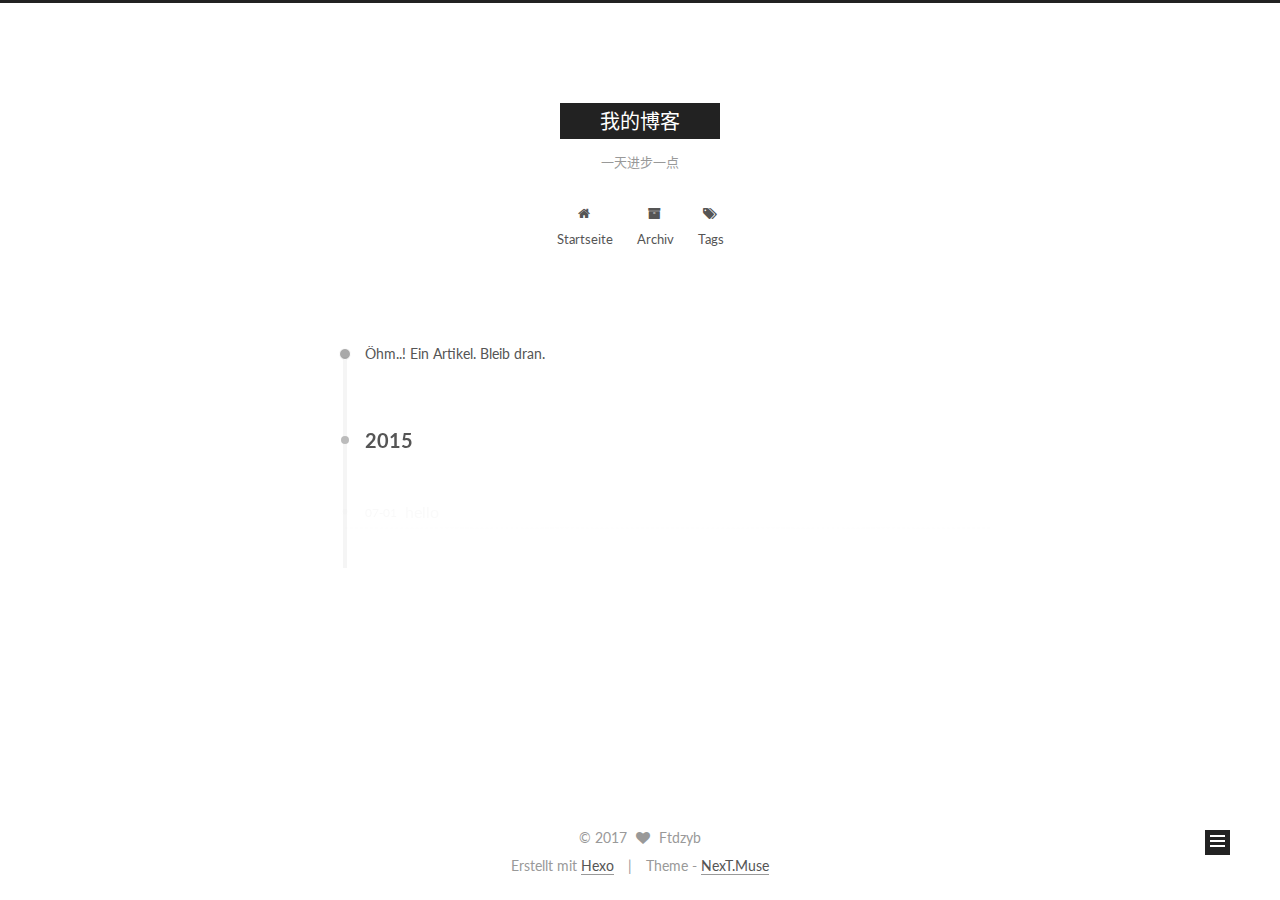
==== commit 90f85275: "Site updated: 2017-02-09 17:35:10" ====
--- a/archives/index.html
+++ b/archives/index.html
@@ -1,14 +1,93 @@
-<!DOCTYPE html>
-<html>
+<!doctype html>
+
+
+
+  
+
+
+<html class="theme-next muse use-motion" lang="zh-CN">
 <head>
-  <meta charset="utf-8">
-  
-  <meta name="renderer" content="webkit">
-  <meta http-equiv="X-UA-Compatible" content="IE=edge" >
-  <link rel="dns-prefetch" href="https://ftdzyb.github.io">
-  <title>Archives | 我的博客</title>
-  <meta name="viewport" content="width=device-width, initial-scale=1, maximum-scale=1">
-  <meta name="description" content="记录生活点滴">
+  <meta charset="UTF-8"/>
+<meta http-equiv="X-UA-Compatible" content="IE=edge" />
+<meta name="viewport" content="width=device-width, initial-scale=1, maximum-scale=1"/>
+
+
+
+<meta http-equiv="Cache-Control" content="no-transform" />
+<meta http-equiv="Cache-Control" content="no-siteapp" />
+
+
+
+
+
+
+
+
+
+
+
+
+
+
+
+  
+  
+  <link href="/lib/fancybox/source/jquery.fancybox.css?v=2.1.5" rel="stylesheet" type="text/css" />
+
+
+
+
+  
+  
+  
+  
+
+  
+    
+    
+  
+
+  
+
+  
+
+  
+
+  
+
+  
+    
+    
+    <link href="//fonts.googleapis.com/css?family=Lato:300,300italic,400,400italic,700,700italic&subset=latin,latin-ext" rel="stylesheet" type="text/css">
+  
+
+
+
+
+
+
+<link href="/lib/font-awesome/css/font-awesome.min.css?v=4.6.2" rel="stylesheet" type="text/css" />
+
+<link href="/css/main.css?v=5.1.0" rel="stylesheet" type="text/css" />
+
+
+  <meta name="keywords" content="Hexo, NexT" />
+
+
+
+
+
+
+
+
+  <link rel="shortcut icon" type="image/x-icon" href="/favicon.ico?v=5.1.0" />
+
+
+
+
+
+
+<meta name="description" content="记录生活点滴">
 <meta property="og:type" content="website">
 <meta property="og:title" content="我的博客">
 <meta property="og:url" content="https://ftdzyb.github.io/archives/index.html">
@@ -17,458 +96,444 @@
 <meta name="twitter:card" content="summary">
 <meta name="twitter:title" content="我的博客">
 <meta name="twitter:description" content="记录生活点滴">
-  
-    <link rel="alternative" href="/atom.xml" title="我的博客" type="application/atom+xml">
-  
-  
-    <link rel="icon" href="/favicon.png">
-  
-  <link rel="stylesheet" type="text/css" href="/./main.2d7529.css">
-  <style type="text/css">
-  
-    #container.show {
-      background: linear-gradient(200deg,#a0cfe4,#e8c37e);
+
+
+
+<script type="text/javascript" id="hexo.configurations">
+  var NexT = window.NexT || {};
+  var CONFIG = {
+    root: '/',
+    scheme: 'Muse',
+    sidebar: {"position":"left","display":"post"},
+    fancybox: true,
+    motion: true,
+    duoshuo: {
+      userId: '0',
+      author: 'Author'
+    },
+    algolia: {
+      applicationID: '',
+      apiKey: '',
+      indexName: '',
+      hits: {"per_page":10},
+      labels: {"input_placeholder":"Search for Posts","hits_empty":"We didn't find any results for the search: ${query}","hits_stats":"${hits} results found in ${time} ms"}
     }
-  </style>
-  
-
-  
-
+  };
+</script>
+
+
+
+  <link rel="canonical" href="https://ftdzyb.github.io/archives/"/>
+
+
+
+
+
+  <title> Archiv | 我的博客 </title>
 </head>
 
-<body>
-  <div id="container" q-class="show:isCtnShow">
-    <canvas id="anm-canvas" class="anm-canvas"></canvas>
-    <div class="left-col" q-class="show:isShow">
-      
-<div class="overlay" style="background: #4d4d4d"></div>
-<div class="intrude-less">
-	<header id="header" class="inner">
-		<a href="/" class="profilepic">
-			<img src="null" class="js-avatar">
-		</a>
-		<hgroup>
-		  <h1 class="header-author"><a href="/">Ftdzyb</a></h1>
-		</hgroup>
-		
-		<p class="header-subtitle">一天进步一点</p>
-		
-
-		<nav class="header-menu">
-			<ul>
-			
-				<li><a href="/">主页</a></li>
-	        
-				<li><a href="/tags/随笔/">随笔</a></li>
-	        
-			</ul>
-		</nav>
-		<nav class="header-smart-menu">
-    		
-    			
-    			<a q-on="click: openSlider(e, 'innerArchive')" href="javascript:void(0)">所有文章</a>
-    			
-            
-    			
-    			<a q-on="click: openSlider(e, 'friends')" href="javascript:void(0)">友链</a>
-    			
-            
-    			
-    			<a q-on="click: openSlider(e, 'aboutme')" href="javascript:void(0)">关于我</a>
-    			
-            
-		</nav>
-		<nav class="header-nav">
-			<div class="social">
-				
-					<a class="github" target="_blank" href="#" title="github"><i class="icon-github"></i></a>
-		        
-					<a class="weibo" target="_blank" href="#" title="weibo"><i class="icon-weibo"></i></a>
-		        
-					<a class="rss" target="_blank" href="#" title="rss"><i class="icon-rss"></i></a>
-		        
-					<a class="zhihu" target="_blank" href="#" title="zhihu"><i class="icon-zhihu"></i></a>
-		        
-			</div>
-		</nav>
-	</header>		
+<body itemscope itemtype="http://schema.org/WebPage" lang="zh-CN">
+
+  
+
+
+
+
+
+
+
+
+
+
+
+
+
+
+  
+  
+    
+  
+
+  <div class="container one-collumn sidebar-position-left  page-archive  ">
+    <div class="headband"></div>
+
+    <header id="header" class="header" itemscope itemtype="http://schema.org/WPHeader">
+      <div class="header-inner"><div class="site-meta ">
+  
+
+  <div class="custom-logo-site-title">
+    <a href="/"  class="brand" rel="start">
+      <span class="logo-line-before"><i></i></span>
+      <span class="site-title">我的博客</span>
+      <span class="logo-line-after"><i></i></span>
+    </a>
+  </div>
+    
+      <p class="site-subtitle">一天进步一点</p>
+    
 </div>
 
-    </div>
-    <div class="mid-col" q-class="show:isShow,hide:isShow|isFalse">
-      
-<nav id="mobile-nav">
-  	<div class="overlay js-overlay" style="background: #4d4d4d"></div>
-	<div class="btnctn js-mobile-btnctn">
-  		<div class="slider-trigger list" q-on="click: openSlider(e)"><i class="icon icon-sort"></i></div>
-	</div>
-	<div class="intrude-less">
-		<header id="header" class="inner">
-			<div class="profilepic">
-				<img src="null" class="js-avatar">
-			</div>
-			<hgroup>
-			  <h1 class="header-author js-header-author">Ftdzyb</h1>
-			</hgroup>
-			
-			<p class="header-subtitle"><i class="icon icon-quo-left"></i>一天进步一点<i class="icon icon-quo-right"></i></p>
-			
-			
-			
-				
-			
-				
-			
-			
-			
-			<nav class="header-nav">
-				<div class="social">
-					
-						<a class="github" target="_blank" href="#" title="github"><i class="icon-github"></i></a>
-			        
-						<a class="weibo" target="_blank" href="#" title="weibo"><i class="icon-weibo"></i></a>
-			        
-						<a class="rss" target="_blank" href="#" title="rss"><i class="icon-rss"></i></a>
-			        
-						<a class="zhihu" target="_blank" href="#" title="zhihu"><i class="icon-zhihu"></i></a>
-			        
-				</div>
-			</nav>
-
-			<nav class="header-menu js-header-menu">
-				<ul style="width: 50%">
-				
-				
-					<li style="width: 50%"><a href="/">主页</a></li>
-		        
-					<li style="width: 50%"><a href="/tags/随笔/">随笔</a></li>
-		        
-				</ul>
-			</nav>
-		</header>				
-	</div>
-	<div class="mobile-mask" style="display:none" q-show="isShow"></div>
+<div class="site-nav-toggle">
+  <button>
+    <span class="btn-bar"></span>
+    <span class="btn-bar"></span>
+    <span class="btn-bar"></span>
+  </button>
+</div>
+
+<nav class="site-nav">
+  
+
+  
+    <ul id="menu" class="menu">
+      
+        
+        <li class="menu-item menu-item-home">
+          <a href="/" rel="section">
+            
+              <i class="menu-item-icon fa fa-fw fa-home"></i> <br />
+            
+            Startseite
+          </a>
+        </li>
+      
+        
+        <li class="menu-item menu-item-archives">
+          <a href="/archives" rel="section">
+            
+              <i class="menu-item-icon fa fa-fw fa-archive"></i> <br />
+            
+            Archiv
+          </a>
+        </li>
+      
+        
+        <li class="menu-item menu-item-tags">
+          <a href="/tags" rel="section">
+            
+              <i class="menu-item-icon fa fa-fw fa-tags"></i> <br />
+            
+            Tags
+          </a>
+        </li>
+      
+
+      
+    </ul>
+  
+
+  
 </nav>
 
-      <div id="wrapper" class="body-wrap">
-        <div class="menu-l">
-          <div class="canvas-wrap">
-            <canvas data-colors="#eaeaea" data-sectionHeight="100" data-contentId="js-content" id="myCanvas1" class="anm-canvas"></canvas>
+
+
+ </div>
+    </header>
+
+    <main id="main" class="main">
+      <div class="main-inner">
+        <div class="content-wrap">
+          <div id="content" class="content">
+            
+
+  <section id="posts" class="posts-collapse">
+    <span class="archive-move-on"></span>
+
+    <span class="archive-page-counter">
+      
+      
+      
+        
+      
+      Öhm..! Ein Artikel. Bleib dran.
+    </span>
+
+    
+
+      
+      
+      
+
+      
+        
+        <div class="collection-title">
+          <h2 class="archive-year motion-element" id="archive-year-2015">2015</h2>
+        </div>
+      
+      
+
+      
+
+  <article class="post post-type-normal" itemscope itemtype="http://schema.org/Article">
+    <header class="post-header">
+
+      <h1 class="post-title">
+        
+            <a class="post-title-link" href="/2015/07/01/hello-world/" itemprop="url">
+              
+                <span itemprop="name">hello</span>
+              
+            </a>
+        
+      </h1>
+
+      <div class="post-meta">
+        <time class="post-time" itemprop="dateCreated"
+              datetime="2015-07-01T22:37:23+08:00"
+              content="2015-07-01" >
+          07-01
+        </time>
+      </div>
+
+    </header>
+  </article>
+
+
+
+    
+
+  </section>
+
+  
+
+
+          
           </div>
-          <div id="js-content" class="content-ll">
-            
-  
-  
-    
-    
-      
-      
-      <section class="archives-wrap">
-        <div class="archive-year-wrap">
-          <a href="/archives/2015" class="archive-year">2015</a>
+          
+
+
+          
+
         </div>
-        <div class="archives">
-    
-    <article class="archive-article archive-type-post">
-  <div class="archive-article-inner">
-    <header class="archive-article-header">
-      	<div class="article-meta">
-	      	<a href="/2015/07/01/hello-world/" class="archive-article-date">
-  	<time datetime="2015-07-01T14:37:23.000Z" itemprop="datePublished"><i class="icon-calendar icon"></i>2015-07-01</time>
-</a>
-        </div>
-    	 
-  
-    <h1 itemprop="name">
-      <a class="archive-article-title" href="/2015/07/01/hello-world/">hello</a>
-    </h1>
-  
-
-        <div class="article-info info-on-right">
-          
-	<div class="article-tag tagcloud">
-		<i class="icon-price-tags icon"></i>
-		<ul class="article-tag-list">
-			 
-        		<li class="article-tag-list-item">
-        			<a href="javascript:void(0)" class="js-tag article-tag-list-link color1">hello</a>
-        		</li>
-      		
-		</ul>
-	</div>
-
-          
-	<div class="article-category tagcloud">
-		<i class="icon-book icon"></i>
-		<ul class="article-tag-list">
-			 
-        		<li class="article-tag-list-item">
-        			<a href="/categories/日志/" class="article-tag-list-link color3">日志</a>
-        		</li>
-      		 
-        		<li class="article-tag-list-item">
-        			<a href="/categories/二级目录/" class="article-tag-list-link color5">二级目录</a>
-        		</li>
-      		
-		</ul>
-	</div>
-
-
-        </div>
-        <div class="clearfix"></div>
-    </header>
-  </div>
-</article>
-  
-  
-    </div></section>
-  
-
-    
-
-
-          </div>
-        </div>
-      </div>
-      <footer id="footer">
-  <div class="outer">
-    <div id="footer-info">
-    	<div class="footer-left">
-    		&copy; 2017 Ftdzyb
-    	</div>
-      	<div class="footer-right">
-      		<a href="http://hexo.io/" target="_blank">Hexo</a>  Theme <a href="https://github.com/litten/hexo-theme-yilia" target="_blank">Yilia</a> by Litten
-      	</div>
+        
+          
+  
+  <div class="sidebar-toggle">
+    <div class="sidebar-toggle-line-wrap">
+      <span class="sidebar-toggle-line sidebar-toggle-line-first"></span>
+      <span class="sidebar-toggle-line sidebar-toggle-line-middle"></span>
+      <span class="sidebar-toggle-line sidebar-toggle-line-last"></span>
     </div>
   </div>
-</footer>
+
+  <aside id="sidebar" class="sidebar">
+    <div class="sidebar-inner">
+
+      
+
+      
+
+      <section class="site-overview sidebar-panel sidebar-panel-active">
+        <div class="site-author motion-element" itemprop="author" itemscope itemtype="http://schema.org/Person">
+          <img class="site-author-image" itemprop="image"
+               src="/images/avatar.gif"
+               alt="Ftdzyb" />
+          <p class="site-author-name" itemprop="name">Ftdzyb</p>
+          <p class="site-description motion-element" itemprop="description">记录生活点滴</p>
+        </div>
+        <nav class="site-state motion-element">
+        
+          
+            <div class="site-state-item site-state-posts">
+              <a href="/archives">
+                <span class="site-state-item-count">1</span>
+                <span class="site-state-item-name">Artikel</span>
+              </a>
+            </div>
+          
+
+          
+            <div class="site-state-item site-state-categories">
+              
+                <span class="site-state-item-count">2</span>
+                <span class="site-state-item-name">Kategorien</span>
+              
+            </div>
+          
+
+          
+            <div class="site-state-item site-state-tags">
+              <a href="/tags">
+                <span class="site-state-item-count">1</span>
+                <span class="site-state-item-name">Tags</span>
+              </a>
+            </div>
+          
+
+        </nav>
+
+        
+
+        <div class="links-of-author motion-element">
+          
+        </div>
+
+        
+        
+
+        
+        
+
+        
+
+
+      </section>
+
+      
+
     </div>
-    <script>
-	var yiliaConfig = {
-		mathjax: false,
-		isHome: false,
-		isPost: false,
-		isArchive: true,
-		isTag: false,
-		isCategory: false,
-		open_in_new: false,
-		root: "/",
-		innerArchive: true,
-		showTags: false
-	}
+  </aside>
+
+
+        
+      </div>
+    </main>
+
+    <footer id="footer" class="footer">
+      <div class="footer-inner">
+        <div class="copyright" >
+  
+  &copy; 
+  <span itemprop="copyrightYear">2017</span>
+  <span class="with-love">
+    <i class="fa fa-heart"></i>
+  </span>
+  <span class="author" itemprop="copyrightHolder">Ftdzyb</span>
+</div>
+
+
+<div class="powered-by">
+  Erstellt mit  <a class="theme-link" href="https://hexo.io">Hexo</a>
+</div>
+
+<div class="theme-info">
+  Theme -
+  <a class="theme-link" href="https://github.com/iissnan/hexo-theme-next">
+    NexT.Muse
+  </a>
+</div>
+
+
+        
+
+        
+      </div>
+    </footer>
+
+    <div class="back-to-top">
+      <i class="fa fa-arrow-up"></i>
+    </div>
+  </div>
+
+  
+
+<script type="text/javascript">
+  if (Object.prototype.toString.call(window.Promise) !== '[object Function]') {
+    window.Promise = null;
+  }
 </script>
 
-<script>!function(t){function n(r){if(e[r])return e[r].exports;var o=e[r]={exports:{},id:r,loaded:!1};return t[r].call(o.exports,o,o.exports,n),o.loaded=!0,o.exports}var e={};return n.m=t,n.c=e,n.p="./",n(0)}([function(t,n,e){"use strict";function r(t){return t&&t.__esModule?t:{default:t}}function o(t,n){var e=/\/|index.html/g;return t.replace(e,"")===n.replace(e,"")}function i(){for(var t=document.querySelectorAll(".js-header-menu li a"),n=window.location.pathname,e=0,r=t.length;e<r;e++){var i=t[e];o(n,i.getAttribute("href"))&&(0,d.default)(i,"active")}}function u(t){for(var n=t.offsetLeft,e=t.offsetParent;null!==e;)n+=e.offsetLeft,e=e.offsetParent;return n}function f(t){for(var n=t.offsetTop,e=t.offsetParent;null!==e;)n+=e.offsetTop,e=e.offsetParent;return n}function c(t,n,e,r,o){var i=u(t),c=f(t)-n;if(c-e<=o){var a=t.$newDom;a||(a=t.cloneNode(!0),(0,h.default)(t,a),t.$newDom=a,a.style.position="fixed",a.style.top=(e||c)+"px",a.style.left=i+"px",a.style.zIndex=r||2,a.style.width="100%",a.style.color="#fff"),a.style.visibility="visible",t.style.visibility="hidden"}else{t.style.visibility="visible";var s=t.$newDom;s&&(s.style.visibility="hidden")}}function a(){var t=document.querySelector(".js-overlay"),n=document.querySelector(".js-header-menu");c(t,document.body.scrollTop,-63,2,0),c(n,document.body.scrollTop,1,3,0)}function s(){document.querySelector("#container").addEventListener("scroll",function(t){a()}),window.addEventListener("scroll",function(t){a()}),a()}function l(){x.default.versions.mobile&&window.screen.width<800&&(i(),s())}var p=e(71),d=r(p),v=e(72),y=(r(v),e(84)),h=r(y),b=e(69),x=r(b),m=e(75),g=r(m),w=e(70);l(),(0,w.addLoadEvent)(function(){g.default.init()}),t.exports={}},function(t,n){var e=t.exports="undefined"!=typeof window&&window.Math==Math?window:"undefined"!=typeof self&&self.Math==Math?self:Function("return this")();"number"==typeof __g&&(__g=e)},function(t,n){var e={}.hasOwnProperty;t.exports=function(t,n){return e.call(t,n)}},function(t,n,e){var r=e(49),o=e(15);t.exports=function(t){return r(o(t))}},function(t,n,e){t.exports=!e(8)(function(){return 7!=Object.defineProperty({},"a",{get:function(){return 7}}).a})},function(t,n,e){var r=e(6),o=e(12);t.exports=e(4)?function(t,n,e){return r.f(t,n,o(1,e))}:function(t,n,e){return t[n]=e,t}},function(t,n,e){var r=e(10),o=e(30),i=e(24),u=Object.defineProperty;n.f=e(4)?Object.defineProperty:function(t,n,e){if(r(t),n=i(n,!0),r(e),o)try{return u(t,n,e)}catch(t){}if("get"in e||"set"in e)throw TypeError("Accessors not supported!");return"value"in e&&(t[n]=e.value),t}},function(t,n,e){var r=e(22)("wks"),o=e(13),i=e(1).Symbol,u="function"==typeof i,f=t.exports=function(t){return r[t]||(r[t]=u&&i[t]||(u?i:o)("Symbol."+t))};f.store=r},function(t,n){t.exports=function(t){try{return!!t()}catch(t){return!0}}},function(t,n,e){var r=e(35),o=e(16);t.exports=Object.keys||function(t){return r(t,o)}},function(t,n,e){var r=e(11);t.exports=function(t){if(!r(t))throw TypeError(t+" is not an object!");return t}},function(t,n){t.exports=function(t){return"object"==typeof t?null!==t:"function"==typeof t}},function(t,n){t.exports=function(t,n){return{enumerable:!(1&t),configurable:!(2&t),writable:!(4&t),value:n}}},function(t,n){var e=0,r=Math.random();t.exports=function(t){return"Symbol(".concat(void 0===t?"":t,")_",(++e+r).toString(36))}},function(t,n){var e=t.exports={version:"2.4.0"};"number"==typeof __e&&(__e=e)},function(t,n){t.exports=function(t){if(void 0==t)throw TypeError("Can't call method on  "+t);return t}},function(t,n){t.exports="constructor,hasOwnProperty,isPrototypeOf,propertyIsEnumerable,toLocaleString,toString,valueOf".split(",")},function(t,n){t.exports={}},function(t,n){t.exports=!0},function(t,n){n.f={}.propertyIsEnumerable},function(t,n,e){var r=e(6).f,o=e(2),i=e(7)("toStringTag");t.exports=function(t,n,e){t&&!o(t=e?t:t.prototype,i)&&r(t,i,{configurable:!0,value:n})}},function(t,n,e){var r=e(22)("keys"),o=e(13);t.exports=function(t){return r[t]||(r[t]=o(t))}},function(t,n,e){var r=e(1),o="__core-js_shared__",i=r[o]||(r[o]={});t.exports=function(t){return i[t]||(i[t]={})}},function(t,n){var e=Math.ceil,r=Math.floor;t.exports=function(t){return isNaN(t=+t)?0:(t>0?r:e)(t)}},function(t,n,e){var r=e(11);t.exports=function(t,n){if(!r(t))return t;var e,o;if(n&&"function"==typeof(e=t.toString)&&!r(o=e.call(t)))return o;if("function"==typeof(e=t.valueOf)&&!r(o=e.call(t)))return o;if(!n&&"function"==typeof(e=t.toString)&&!r(o=e.call(t)))return o;throw TypeError("Can't convert object to primitive value")}},function(t,n,e){var r=e(1),o=e(14),i=e(18),u=e(26),f=e(6).f;t.exports=function(t){var n=o.Symbol||(o.Symbol=i?{}:r.Symbol||{});"_"==t.charAt(0)||t in n||f(n,t,{value:u.f(t)})}},function(t,n,e){n.f=e(7)},function(t,n,e){var r=e(1),o=e(14),i=e(46),u=e(5),f="prototype",c=function(t,n,e){var a,s,l,p=t&c.F,d=t&c.G,v=t&c.S,y=t&c.P,h=t&c.B,b=t&c.W,x=d?o:o[n]||(o[n]={}),m=x[f],g=d?r:v?r[n]:(r[n]||{})[f];d&&(e=n);for(a in e)s=!p&&g&&void 0!==g[a],s&&a in x||(l=s?g[a]:e[a],x[a]=d&&"function"!=typeof g[a]?e[a]:h&&s?i(l,r):b&&g[a]==l?function(t){var n=function(n,e,r){if(this instanceof t){switch(arguments.length){case 0:return new t;case 1:return new t(n);case 2:return new t(n,e)}return new t(n,e,r)}return t.apply(this,arguments)};return n[f]=t[f],n}(l):y&&"function"==typeof l?i(Function.call,l):l,y&&((x.virtual||(x.virtual={}))[a]=l,t&c.R&&m&&!m[a]&&u(m,a,l)))};c.F=1,c.G=2,c.S=4,c.P=8,c.B=16,c.W=32,c.U=64,c.R=128,t.exports=c},function(t,n){var e={}.toString;t.exports=function(t){return e.call(t).slice(8,-1)}},function(t,n,e){var r=e(11),o=e(1).document,i=r(o)&&r(o.createElement);t.exports=function(t){return i?o.createElement(t):{}}},function(t,n,e){t.exports=!e(4)&&!e(8)(function(){return 7!=Object.defineProperty(e(29)("div"),"a",{get:function(){return 7}}).a})},function(t,n,e){"use strict";var r=e(18),o=e(27),i=e(36),u=e(5),f=e(2),c=e(17),a=e(51),s=e(20),l=e(58),p=e(7)("iterator"),d=!([].keys&&"next"in[].keys()),v="@@iterator",y="keys",h="values",b=function(){return this};t.exports=function(t,n,e,x,m,g,w){a(e,n,x);var O,S,_,j=function(t){if(!d&&t in A)return A[t];switch(t){case y:return function(){return new e(this,t)};case h:return function(){return new e(this,t)}}return function(){return new e(this,t)}},P=n+" Iterator",E=m==h,M=!1,A=t.prototype,T=A[p]||A[v]||m&&A[m],L=T||j(m),N=m?E?j("entries"):L:void 0,C="Array"==n?A.entries||T:T;if(C&&(_=l(C.call(new t)),_!==Object.prototype&&(s(_,P,!0),r||f(_,p)||u(_,p,b))),E&&T&&T.name!==h&&(M=!0,L=function(){return T.call(this)}),r&&!w||!d&&!M&&A[p]||u(A,p,L),c[n]=L,c[P]=b,m)if(O={values:E?L:j(h),keys:g?L:j(y),entries:N},w)for(S in O)S in A||i(A,S,O[S]);else o(o.P+o.F*(d||M),n,O);return O}},function(t,n,e){var r=e(10),o=e(55),i=e(16),u=e(21)("IE_PROTO"),f=function(){},c="prototype",a=function(){var t,n=e(29)("iframe"),r=i.length,o="<",u=">";for(n.style.display="none",e(48).appendChild(n),n.src="javascript:",t=n.contentWindow.document,t.open(),t.write(o+"script"+u+"document.F=Object"+o+"/script"+u),t.close(),a=t.F;r--;)delete a[c][i[r]];return a()};t.exports=Object.create||function(t,n){var e;return null!==t?(f[c]=r(t),e=new f,f[c]=null,e[u]=t):e=a(),void 0===n?e:o(e,n)}},function(t,n,e){var r=e(35),o=e(16).concat("length","prototype");n.f=Object.getOwnPropertyNames||function(t){return r(t,o)}},function(t,n){n.f=Object.getOwnPropertySymbols},function(t,n,e){var r=e(2),o=e(3),i=e(45)(!1),u=e(21)("IE_PROTO");t.exports=function(t,n){var e,f=o(t),c=0,a=[];for(e in f)e!=u&&r(f,e)&&a.push(e);for(;n.length>c;)r(f,e=n[c++])&&(~i(a,e)||a.push(e));return a}},function(t,n,e){t.exports=e(5)},function(t,n,e){var r=e(15);t.exports=function(t){return Object(r(t))}},function(t,n,e){t.exports={default:e(41),__esModule:!0}},function(t,n,e){t.exports={default:e(42),__esModule:!0}},function(t,n,e){"use strict";function r(t){return t&&t.__esModule?t:{default:t}}n.__esModule=!0;var o=e(39),i=r(o),u=e(38),f=r(u),c="function"==typeof f.default&&"symbol"==typeof i.default?function(t){return typeof t}:function(t){return t&&"function"==typeof f.default&&t.constructor===f.default&&t!==f.default.prototype?"symbol":typeof t};n.default="function"==typeof f.default&&"symbol"===c(i.default)?function(t){return"undefined"==typeof t?"undefined":c(t)}:function(t){return t&&"function"==typeof f.default&&t.constructor===f.default&&t!==f.default.prototype?"symbol":"undefined"==typeof t?"undefined":c(t)}},function(t,n,e){e(65),e(63),e(66),e(67),t.exports=e(14).Symbol},function(t,n,e){e(64),e(68),t.exports=e(26).f("iterator")},function(t,n){t.exports=function(t){if("function"!=typeof t)throw TypeError(t+" is not a function!");return t}},function(t,n){t.exports=function(){}},function(t,n,e){var r=e(3),o=e(61),i=e(60);t.exports=function(t){return function(n,e,u){var f,c=r(n),a=o(c.length),s=i(u,a);if(t&&e!=e){for(;a>s;)if(f=c[s++],f!=f)return!0}else for(;a>s;s++)if((t||s in c)&&c[s]===e)return t||s||0;return!t&&-1}}},function(t,n,e){var r=e(43);t.exports=function(t,n,e){if(r(t),void 0===n)return t;switch(e){case 1:return function(e){return t.call(n,e)};case 2:return function(e,r){return t.call(n,e,r)};case 3:return function(e,r,o){return t.call(n,e,r,o)}}return function(){return t.apply(n,arguments)}}},function(t,n,e){var r=e(9),o=e(34),i=e(19);t.exports=function(t){var n=r(t),e=o.f;if(e)for(var u,f=e(t),c=i.f,a=0;f.length>a;)c.call(t,u=f[a++])&&n.push(u);return n}},function(t,n,e){t.exports=e(1).document&&document.documentElement},function(t,n,e){var r=e(28);t.exports=Object("z").propertyIsEnumerable(0)?Object:function(t){return"String"==r(t)?t.split(""):Object(t)}},function(t,n,e){var r=e(28);t.exports=Array.isArray||function(t){return"Array"==r(t)}},function(t,n,e){"use strict";var r=e(32),o=e(12),i=e(20),u={};e(5)(u,e(7)("iterator"),function(){return this}),t.exports=function(t,n,e){t.prototype=r(u,{next:o(1,e)}),i(t,n+" Iterator")}},function(t,n){t.exports=function(t,n){return{value:n,done:!!t}}},function(t,n,e){var r=e(9),o=e(3);t.exports=function(t,n){for(var e,i=o(t),u=r(i),f=u.length,c=0;f>c;)if(i[e=u[c++]]===n)return e}},function(t,n,e){var r=e(13)("meta"),o=e(11),i=e(2),u=e(6).f,f=0,c=Object.isExtensible||function(){return!0},a=!e(8)(function(){return c(Object.preventExtensions({}))}),s=function(t){u(t,r,{value:{i:"O"+ ++f,w:{}}})},l=function(t,n){if(!o(t))return"symbol"==typeof t?t:("string"==typeof t?"S":"P")+t;if(!i(t,r)){if(!c(t))return"F";if(!n)return"E";s(t)}return t[r].i},p=function(t,n){if(!i(t,r)){if(!c(t))return!0;if(!n)return!1;s(t)}return t[r].w},d=function(t){return a&&v.NEED&&c(t)&&!i(t,r)&&s(t),t},v=t.exports={KEY:r,NEED:!1,fastKey:l,getWeak:p,onFreeze:d}},function(t,n,e){var r=e(6),o=e(10),i=e(9);t.exports=e(4)?Object.defineProperties:function(t,n){o(t);for(var e,u=i(n),f=u.length,c=0;f>c;)r.f(t,e=u[c++],n[e]);return t}},function(t,n,e){var r=e(19),o=e(12),i=e(3),u=e(24),f=e(2),c=e(30),a=Object.getOwnPropertyDescriptor;n.f=e(4)?a:function(t,n){if(t=i(t),n=u(n,!0),c)try{return a(t,n)}catch(t){}if(f(t,n))return o(!r.f.call(t,n),t[n])}},function(t,n,e){var r=e(3),o=e(33).f,i={}.toString,u="object"==typeof window&&window&&Object.getOwnPropertyNames?Object.getOwnPropertyNames(window):[],f=function(t){try{return o(t)}catch(t){return u.slice()}};t.exports.f=function(t){return u&&"[object Window]"==i.call(t)?f(t):o(r(t))}},function(t,n,e){var r=e(2),o=e(37),i=e(21)("IE_PROTO"),u=Object.prototype;t.exports=Object.getPrototypeOf||function(t){return t=o(t),r(t,i)?t[i]:"function"==typeof t.constructor&&t instanceof t.constructor?t.constructor.prototype:t instanceof Object?u:null}},function(t,n,e){var r=e(23),o=e(15);t.exports=function(t){return function(n,e){var i,u,f=String(o(n)),c=r(e),a=f.length;return c<0||c>=a?t?"":void 0:(i=f.charCodeAt(c),i<55296||i>56319||c+1===a||(u=f.charCodeAt(c+1))<56320||u>57343?t?f.charAt(c):i:t?f.slice(c,c+2):(i-55296<<10)+(u-56320)+65536)}}},function(t,n,e){var r=e(23),o=Math.max,i=Math.min;t.exports=function(t,n){return t=r(t),t<0?o(t+n,0):i(t,n)}},function(t,n,e){var r=e(23),o=Math.min;t.exports=function(t){return t>0?o(r(t),9007199254740991):0}},function(t,n,e){"use strict";var r=e(44),o=e(52),i=e(17),u=e(3);t.exports=e(31)(Array,"Array",function(t,n){this._t=u(t),this._i=0,this._k=n},function(){var t=this._t,n=this._k,e=this._i++;return!t||e>=t.length?(this._t=void 0,o(1)):"keys"==n?o(0,e):"values"==n?o(0,t[e]):o(0,[e,t[e]])},"values"),i.Arguments=i.Array,r("keys"),r("values"),r("entries")},function(t,n){},function(t,n,e){"use strict";var r=e(59)(!0);e(31)(String,"String",function(t){this._t=String(t),this._i=0},function(){var t,n=this._t,e=this._i;return e>=n.length?{value:void 0,done:!0}:(t=r(n,e),this._i+=t.length,{value:t,done:!1})})},function(t,n,e){"use strict";var r=e(1),o=e(2),i=e(4),u=e(27),f=e(36),c=e(54).KEY,a=e(8),s=e(22),l=e(20),p=e(13),d=e(7),v=e(26),y=e(25),h=e(53),b=e(47),x=e(50),m=e(10),g=e(3),w=e(24),O=e(12),S=e(32),_=e(57),j=e(56),P=e(6),E=e(9),M=j.f,A=P.f,T=_.f,L=r.Symbol,N=r.JSON,C=N&&N.stringify,k="prototype",F=d("_hidden"),q=d("toPrimitive"),I={}.propertyIsEnumerable,B=s("symbol-registry"),D=s("symbols"),W=s("op-symbols"),H=Object[k],K="function"==typeof L,R=r.QObject,J=!R||!R[k]||!R[k].findChild,U=i&&a(function(){return 7!=S(A({},"a",{get:function(){return A(this,"a",{value:7}).a}})).a})?function(t,n,e){var r=M(H,n);r&&delete H[n],A(t,n,e),r&&t!==H&&A(H,n,r)}:A,G=function(t){var n=D[t]=S(L[k]);return n._k=t,n},$=K&&"symbol"==typeof L.iterator?function(t){return"symbol"==typeof t}:function(t){return t instanceof L},z=function(t,n,e){return t===H&&z(W,n,e),m(t),n=w(n,!0),m(e),o(D,n)?(e.enumerable?(o(t,F)&&t[F][n]&&(t[F][n]=!1),e=S(e,{enumerable:O(0,!1)})):(o(t,F)||A(t,F,O(1,{})),t[F][n]=!0),U(t,n,e)):A(t,n,e)},Y=function(t,n){m(t);for(var e,r=b(n=g(n)),o=0,i=r.length;i>o;)z(t,e=r[o++],n[e]);return t},Q=function(t,n){return void 0===n?S(t):Y(S(t),n)},X=function(t){var n=I.call(this,t=w(t,!0));return!(this===H&&o(D,t)&&!o(W,t))&&(!(n||!o(this,t)||!o(D,t)||o(this,F)&&this[F][t])||n)},V=function(t,n){if(t=g(t),n=w(n,!0),t!==H||!o(D,n)||o(W,n)){var e=M(t,n);return!e||!o(D,n)||o(t,F)&&t[F][n]||(e.enumerable=!0),e}},Z=function(t){for(var n,e=T(g(t)),r=[],i=0;e.length>i;)o(D,n=e[i++])||n==F||n==c||r.push(n);return r},tt=function(t){for(var n,e=t===H,r=T(e?W:g(t)),i=[],u=0;r.length>u;)!o(D,n=r[u++])||e&&!o(H,n)||i.push(D[n]);return i};K||(L=function(){if(this instanceof L)throw TypeError("Symbol is not a constructor!");var t=p(arguments.length>0?arguments[0]:void 0),n=function(e){this===H&&n.call(W,e),o(this,F)&&o(this[F],t)&&(this[F][t]=!1),U(this,t,O(1,e))};return i&&J&&U(H,t,{configurable:!0,set:n}),G(t)},f(L[k],"toString",function(){return this._k}),j.f=V,P.f=z,e(33).f=_.f=Z,e(19).f=X,e(34).f=tt,i&&!e(18)&&f(H,"propertyIsEnumerable",X,!0),v.f=function(t){return G(d(t))}),u(u.G+u.W+u.F*!K,{Symbol:L});for(var nt="hasInstance,isConcatSpreadable,iterator,match,replace,search,species,split,toPrimitive,toStringTag,unscopables".split(","),et=0;nt.length>et;)d(nt[et++]);for(var nt=E(d.store),et=0;nt.length>et;)y(nt[et++]);u(u.S+u.F*!K,"Symbol",{for:function(t){return o(B,t+="")?B[t]:B[t]=L(t)},keyFor:function(t){if($(t))return h(B,t);throw TypeError(t+" is not a symbol!")},useSetter:function(){J=!0},useSimple:function(){J=!1}}),u(u.S+u.F*!K,"Object",{create:Q,defineProperty:z,defineProperties:Y,getOwnPropertyDescriptor:V,getOwnPropertyNames:Z,getOwnPropertySymbols:tt}),N&&u(u.S+u.F*(!K||a(function(){var t=L();return"[null]"!=C([t])||"{}"!=C({a:t})||"{}"!=C(Object(t))})),"JSON",{stringify:function(t){if(void 0!==t&&!$(t)){for(var n,e,r=[t],o=1;arguments.length>o;)r.push(arguments[o++]);return n=r[1],"function"==typeof n&&(e=n),!e&&x(n)||(n=function(t,n){if(e&&(n=e.call(this,t,n)),!$(n))return n}),r[1]=n,C.apply(N,r)}}}),L[k][q]||e(5)(L[k],q,L[k].valueOf),l(L,"Symbol"),l(Math,"Math",!0),l(r.JSON,"JSON",!0)},function(t,n,e){e(25)("asyncIterator")},function(t,n,e){e(25)("observable")},function(t,n,e){e(62);for(var r=e(1),o=e(5),i=e(17),u=e(7)("toStringTag"),f=["NodeList","DOMTokenList","MediaList","StyleSheetList","CSSRuleList"],c=0;c<5;c++){var a=f[c],s=r[a],l=s&&s.prototype;l&&!l[u]&&o(l,u,a),i[a]=i.Array}},function(t,n){"use strict";var e={versions:function(){var t=window.navigator.userAgent;return{trident:t.indexOf("Trident")>-1,presto:t.indexOf("Presto")>-1,webKit:t.indexOf("AppleWebKit")>-1,gecko:t.indexOf("Gecko")>-1&&t.indexOf("KHTML")==-1,mobile:!!t.match(/AppleWebKit.*Mobile.*/),ios:!!t.match(/\(i[^;]+;( U;)? CPU.+Mac OS X/),android:t.indexOf("Android")>-1||t.indexOf("Linux")>-1,iPhone:t.indexOf("iPhone")>-1||t.indexOf("Mac")>-1,iPad:t.indexOf("iPad")>-1,webApp:t.indexOf("Safari")==-1,weixin:t.indexOf("MicroMessenger")==-1}}()};t.exports=e},function(t,n,e){"use strict";function r(t){return t&&t.__esModule?t:{default:t}}var o=e(40),i=r(o),u=function(){function t(t,n,e){return n||e?String.fromCharCode(n||e):o[t]||t}function n(t){return l[t]}var e=/&quot;|&lt;|&gt;|&amp;|&nbsp;|&apos;|&#(\d+);|&#(\d+)/g,r=/['<> "&]/g,o={"&quot;":'"',"&lt;":"<","&gt;":">","&amp;":"&","&nbsp;":" "},f=/\u00a0/g,c=/<br\s*\/?>/gi,a=/\r?\n/g,s=/\s/g,l={};for(var p in o)l[o[p]]=p;return o["&apos;"]="'",l["'"]="&#39;",{encode:function(t){return t?(""+t).replace(r,n).replace(a,"<br/>").replace(s,"&nbsp;"):""},decode:function(n){return n?(""+n).replace(c,"\n").replace(e,t).replace(f," "):""},encodeBase16:function(t){if(!t)return t;t+="";for(var n=[],e=0,r=t.length;r>e;e++)n.push(t.charCodeAt(e).toString(16).toUpperCase());return n.join("")},encodeBase16forJSON:function(t){if(!t)return t;t=t.replace(/[\u4E00-\u9FBF]/gi,function(t){return escape(t).replace("%u","\\u")});for(var n=[],e=0,r=t.length;r>e;e++)n.push(t.charCodeAt(e).toString(16).toUpperCase());return n.join("")},decodeBase16:function(t){if(!t)return t;t+="";for(var n=[],e=0,r=t.length;r>e;e+=2)n.push(String.fromCharCode("0x"+t.slice(e,e+2)));return n.join("")},encodeObject:function(t){if(t instanceof Array)for(var n=0,e=t.length;e>n;n++)t[n]=u.encodeObject(t[n]);else if("object"==("undefined"==typeof t?"undefined":(0,i.default)(t)))for(var r in t)t[r]=u.encodeObject(t[r]);else if("string"==typeof t)return u.encode(t);return t},loadScript:function(t){var n=document.createElement("script");document.getElementsByTagName("body")[0].appendChild(n),n.setAttribute("src",t)},addLoadEvent:function(t){var n=window.onload;"function"!=typeof window.onload?window.onload=t:window.onload=function(){n(),t()}}}}();t.exports=u},function(t,n){function e(t,n){t.classList?t.classList.add(n):t.className+=" "+n}t.exports=e},function(t,n){function e(t,n){if(t.classList)t.classList.remove(n);else{var e=new RegExp("(^|\\b)"+n.split(" ").join("|")+"(\\b|$)","gi");t.className=t.className.replace(e," ")}}t.exports=e},,,function(t,n){"use strict";function e(){var t=document.querySelector("#page-nav");if(t&&!document.querySelector("#page-nav .extend.prev")&&(t.innerHTML='<a class="extend prev disabled" rel="prev">&laquo; Prev</a>'+t.innerHTML),t&&!document.querySelector("#page-nav .extend.next")&&(t.innerHTML=t.innerHTML+'<a class="extend next disabled" rel="next">Next &raquo;</a>'),yiliaConfig&&yiliaConfig.open_in_new){var n=document.querySelectorAll(".article-entry a:not(.article-more-a)");n.forEach(function(t){t.setAttribute("target","_blank")})}var e=document.querySelector("#js-aboutme");e&&0!==e.length&&(e.innerHTML=e.innerText)}t.exports={init:e}},,,,,,,,,function(t,n){function e(t,n){if("string"==typeof n)return t.insertAdjacentHTML("afterend",n);var e=t.nextSibling;return e?t.parentNode.insertBefore(n,e):t.parentNode.appendChild(n)}t.exports=e}])</script><script src="/./main.2d7529.js"></script><script>!function(){var e=function(e){var t=document.createElement("script");document.getElementsByTagName("body")[0].appendChild(t),t.setAttribute("src",e)};e("/slider.885efe.js")}()</script>
-
-
-    
-<div class="tools-col" q-class="show:isShow,hide:isShow|isFalse" q-on="click:stop(e)">
-  <div class="tools-nav header-menu">
-    
-    
-      
-      
-      
-    
-      
-      
-      
-    
-      
-      
-      
-    
-    
-
-    <ul style="width: 70%">
-    
-    
-      
-      <li style="width: 33.333333333333336%" q-on="click: openSlider(e, 'innerArchive')"><a href="javascript:void(0)" q-class="active:innerArchive">所有文章</a></li>
-      
-        
-      
-      <li style="width: 33.333333333333336%" q-on="click: openSlider(e, 'friends')"><a href="javascript:void(0)" q-class="active:friends">友链</a></li>
-      
-        
-      
-      <li style="width: 33.333333333333336%" q-on="click: openSlider(e, 'aboutme')"><a href="javascript:void(0)" q-class="active:aboutme">关于我</a></li>
-      
-        
-    </ul>
-  </div>
-  <div class="tools-wrap">
-    
-    	<section class="tools-section tools-section-all" q-show="innerArchive">
-        <div class="search-wrap">
-          <input class="search-ipt" q-model="search" type="text" placeholder="find something…">
-          <i class="icon-search icon" q-show="search|isEmptyStr"></i>
-          <i class="icon-close icon" q-show="search|isNotEmptyStr" q-on="click:clearChose(e)"></i>
-        </div>
-        <div class="widget tagcloud search-tag">
-          <p class="search-tag-wording">tag:</p>
-          <label class="search-switch">
-            <input type="checkbox" q-on="click:toggleTag(e)" q-attr="checked:showTags">
-          </label>
-          <ul class="article-tag-list" q-show="showTags">
-             
-              <li class="article-tag-list-item">
-                <a href="javascript:void(0)" class="js-tag color1">hello</a>
-              </li>
-            
-            <div class="clearfix"></div>
-          </ul>
-        </div>
-        <ul class="search-ul">
-          <p q-show="jsonFail" style="padding: 20px; font-size: 12px;">
-            缺失模块。<br/>1、在博客根目录（注意不是yilia根目录）执行以下命令：<br/> npm i hexo-generator-json-content --save<br/><br/>
-            2、在根目录_config.yml里添加配置：
-<pre style="font-size: 12px;" q-show="jsonFail">
-  jsonContent:
-    meta: false
-    pages: false
-    posts:
-      title: true
-      date: true
-      path: true
-      text: true
-      raw: false
-      content: false
-      slug: false
-      updated: false
-      comments: false
-      link: false
-      permalink: false
-      excerpt: false
-      categories: false
-      tags: true
-</pre>
-          </p>
-          <li class="search-li" q-repeat="items" q-show="isShow">
-            <a q-attr="href:path|urlformat" class="search-title"><i class="icon-quo-left icon"></i><span q-text="title"></span></a>
-            <p class="search-time">
-              <i class="icon-calendar icon"></i>
-              <span q-text="date|dateformat"></span>
-            </p>
-            <p class="search-tag">
-              <i class="icon-price-tags icon"></i>
-              <span q-repeat="tags" q-on="click:choseTag(e, name)" q-text="name|tagformat"></span>
-            </p>
-          </li>
-        </ul>
-    	</section>
-    
-
-    
-    	<section class="tools-section tools-section-friends" q-show="friends">
-  		
-        <ul class="search-ul">
-          
-            <li class="search-li">
-              <a href="http://localhost:4000/" target="_blank" class="search-title"><i class="icon-quo-left icon"></i>友情链接1</a>
-            </li>
-          
-            <li class="search-li">
-              <a href="http://localhost:4000/" target="_blank" class="search-title"><i class="icon-quo-left icon"></i>友情链接2</a>
-            </li>
-          
-            <li class="search-li">
-              <a href="http://localhost:4000/" target="_blank" class="search-title"><i class="icon-quo-left icon"></i>友情链接3</a>
-            </li>
-          
-            <li class="search-li">
-              <a href="http://localhost:4000/" target="_blank" class="search-title"><i class="icon-quo-left icon"></i>友情链接4</a>
-            </li>
-          
-            <li class="search-li">
-              <a href="http://localhost:4000/" target="_blank" class="search-title"><i class="icon-quo-left icon"></i>友情链接5</a>
-            </li>
-          
-            <li class="search-li">
-              <a href="http://localhost:4000/" target="_blank" class="search-title"><i class="icon-quo-left icon"></i>友情链接6</a>
-            </li>
-          
-        </ul>
-  		
-    	</section>
-    
-
-    
-    	<section class="tools-section tools-section-me" q-show="aboutme">
-  	  	
-  	  		<div class="aboutme-wrap" id="js-aboutme">很惭愧&lt;br&gt;&lt;br&gt;只做了一点微小的工作&lt;br&gt;谢谢大家</div>
-  	  	
-    	</section>
-    
-  </div>
-  
-</div>
-    <!-- Root element of PhotoSwipe. Must have class pswp. -->
-<div class="pswp" tabindex="-1" role="dialog" aria-hidden="true">
-
-    <!-- Background of PhotoSwipe. 
-         It's a separate element as animating opacity is faster than rgba(). -->
-    <div class="pswp__bg"></div>
-
-    <!-- Slides wrapper with overflow:hidden. -->
-    <div class="pswp__scroll-wrap">
-
-        <!-- Container that holds slides. 
-            PhotoSwipe keeps only 3 of them in the DOM to save memory.
-            Don't modify these 3 pswp__item elements, data is added later on. -->
-        <div class="pswp__container">
-            <div class="pswp__item"></div>
-            <div class="pswp__item"></div>
-            <div class="pswp__item"></div>
-        </div>
-
-        <!-- Default (PhotoSwipeUI_Default) interface on top of sliding area. Can be changed. -->
-        <div class="pswp__ui pswp__ui--hidden">
-
-            <div class="pswp__top-bar">
-
-                <!--  Controls are self-explanatory. Order can be changed. -->
-
-                <div class="pswp__counter"></div>
-
-                <button class="pswp__button pswp__button--close" title="Close (Esc)"></button>
-
-                <button class="pswp__button pswp__button--share" style="display:none" title="Share"></button>
-
-                <button class="pswp__button pswp__button--fs" title="Toggle fullscreen"></button>
-
-                <button class="pswp__button pswp__button--zoom" title="Zoom in/out"></button>
-
-                <!-- Preloader demo http://codepen.io/dimsemenov/pen/yyBWoR -->
-                <!-- element will get class pswp__preloader--active when preloader is running -->
-                <div class="pswp__preloader">
-                    <div class="pswp__preloader__icn">
-                      <div class="pswp__preloader__cut">
-                        <div class="pswp__preloader__donut"></div>
-                      </div>
-                    </div>
-                </div>
-            </div>
-
-            <div class="pswp__share-modal pswp__share-modal--hidden pswp__single-tap">
-                <div class="pswp__share-tooltip"></div> 
-            </div>
-
-            <button class="pswp__button pswp__button--arrow--left" title="Previous (arrow left)">
-            </button>
-
-            <button class="pswp__button pswp__button--arrow--right" title="Next (arrow right)">
-            </button>
-
-            <div class="pswp__caption">
-                <div class="pswp__caption__center"></div>
-            </div>
-
-        </div>
-
-    </div>
-
-</div>
-  </div>
+
+
+
+
+
+
+
+
+  
+
+
+
+
+  
+  <script type="text/javascript" src="/lib/jquery/index.js?v=2.1.3"></script>
+
+  
+  <script type="text/javascript" src="/lib/fastclick/lib/fastclick.min.js?v=1.0.6"></script>
+
+  
+  <script type="text/javascript" src="/lib/jquery_lazyload/jquery.lazyload.js?v=1.9.7"></script>
+
+  
+  <script type="text/javascript" src="/lib/velocity/velocity.min.js?v=1.2.1"></script>
+
+  
+  <script type="text/javascript" src="/lib/velocity/velocity.ui.min.js?v=1.2.1"></script>
+
+  
+  <script type="text/javascript" src="/lib/fancybox/source/jquery.fancybox.pack.js?v=2.1.5"></script>
+
+
+  
+
+
+  <script type="text/javascript" src="/js/src/utils.js?v=5.1.0"></script>
+
+  <script type="text/javascript" src="/js/src/motion.js?v=5.1.0"></script>
+
+
+
+  
+  
+
+  
+  
+    <script type="text/javascript" id="motion.page.archive">
+      $('.archive-year').velocity('transition.slideLeftIn');
+    </script>
+  
+
+
+  
+
+
+  <script type="text/javascript" src="/js/src/bootstrap.js?v=5.1.0"></script>
+
+
+
+  
+
+
+
+  
+
+
+
+
+	
+
+
+
+
+
+  
+
+
+
+
+
+  
+
+
+
+
+
+  
+
+
+
+  
+  
+
+  
+
+  
+
+  
+
+  
+
+
 </body>
-</html>+</html>
--- a/css/main.css
+++ b/css/main.css
@@ -0,0 +1,2529 @@
+/* normalize.css v3.0.2 | MIT License | git.io/normalize */
+html {
+  font-family: sans-serif; /* 1 */
+  -ms-text-size-adjust: 100%; /* 2 */
+  -webkit-text-size-adjust: 100%; /* 2 */
+}
+body {
+  margin: 0;
+}
+article,
+aside,
+details,
+figcaption,
+figure,
+footer,
+header,
+hgroup,
+main,
+menu,
+nav,
+section,
+summary {
+  display: block;
+}
+audio,
+canvas,
+progress,
+video {
+  display: inline-block; /* 1 */
+  vertical-align: baseline; /* 2 */
+}
+audio:not([controls]) {
+  display: none;
+  height: 0;
+}
+[hidden],
+template {
+  display: none;
+}
+a {
+  background-color: transparent;
+}
+a:active,
+a:hover {
+  outline: 0;
+}
+abbr[title] {
+  border-bottom: 1px dotted;
+}
+b,
+strong {
+  font-weight: bold;
+}
+dfn {
+  font-style: italic;
+}
+h1 {
+  font-size: 2em;
+  margin: 0.67em 0;
+}
+mark {
+  background: #ff0;
+  color: #000;
+}
+small {
+  font-size: 80%;
+}
+sub,
+sup {
+  font-size: 75%;
+  line-height: 0;
+  position: relative;
+  vertical-align: baseline;
+}
+sup {
+  top: -0.5em;
+}
+sub {
+  bottom: -0.25em;
+}
+img {
+  border: 0;
+}
+svg:not(:root) {
+  overflow: hidden;
+}
+figure {
+  margin: 1em 40px;
+}
+hr {
+  -moz-box-sizing: content-box;
+  box-sizing: content-box;
+  height: 0;
+}
+pre {
+  overflow: auto;
+}
+code,
+kbd,
+pre,
+samp {
+  font-family: monospace, monospace;
+  font-size: 1em;
+}
+button,
+input,
+optgroup,
+select,
+textarea {
+  color: inherit; /* 1 */
+  font: inherit; /* 2 */
+  margin: 0; /* 3 */
+}
+button {
+  overflow: visible;
+}
+button,
+select {
+  text-transform: none;
+}
+button,
+html input[type="button"],
+input[type="reset"],
+input[type="submit"] {
+  -webkit-appearance: button; /* 2 */
+  cursor: pointer; /* 3 */
+}
+button[disabled],
+html input[disabled] {
+  cursor: default;
+}
+button::-moz-focus-inner,
+input::-moz-focus-inner {
+  border: 0;
+  padding: 0;
+}
+input {
+  line-height: normal;
+}
+input[type="checkbox"],
+input[type="radio"] {
+  box-sizing: border-box; /* 1 */
+  padding: 0; /* 2 */
+}
+input[type="number"]::-webkit-inner-spin-button,
+input[type="number"]::-webkit-outer-spin-button {
+  height: auto;
+}
+input[type="search"] {
+  -webkit-appearance: textfield; /* 1 */
+  -moz-box-sizing: content-box;
+  -webkit-box-sizing: content-box; /* 2 */
+  box-sizing: content-box;
+}
+input[type="search"]::-webkit-search-cancel-button,
+input[type="search"]::-webkit-search-decoration {
+  -webkit-appearance: none;
+}
+fieldset {
+  border: 1px solid #c0c0c0;
+  margin: 0 2px;
+  padding: 0.35em 0.625em 0.75em;
+}
+legend {
+  border: 0; /* 1 */
+  padding: 0; /* 2 */
+}
+textarea {
+  overflow: auto;
+}
+optgroup {
+  font-weight: bold;
+}
+table {
+  border-collapse: collapse;
+  border-spacing: 0;
+}
+td,
+th {
+  padding: 0;
+}
+::selection {
+  background: #262a30;
+  color: #fff;
+}
+body {
+  position: relative;
+  font-family: 'Lato', "PingFang SC", "Microsoft YaHei", sans-serif;
+  font-size: 14px;
+  line-height: 2;
+  color: #555;
+  background: #fff;
+}
+@media (max-width: 767px) {
+  body {
+    padding-right: 0 !important;
+  }
+}
+@media (min-width: 768px) and (max-width: 991px) {
+  body {
+    padding-right: 0 !important;
+  }
+}
+@media (min-width: 1600px) {
+  body {
+    font-size: 16px;
+  }
+}
+h1,
+h2,
+h3,
+h4,
+h5,
+h6 {
+  margin: 0;
+  padding: 0;
+  font-weight: bold;
+  line-height: 1.5;
+  font-family: 'Lato', "PingFang SC", "Microsoft YaHei", sans-serif;
+}
+h2,
+h3,
+h4,
+h5,
+h6 {
+  margin: 20px 0 15px;
+}
+h1 {
+  font-size: 22px;
+}
+@media (max-width: 767px) {
+  h1 {
+    font-size: 18px;
+  }
+}
+h2 {
+  font-size: 20px;
+}
+@media (max-width: 767px) {
+  h2 {
+    font-size: 16px;
+  }
+}
+h3 {
+  font-size: 18px;
+}
+@media (max-width: 767px) {
+  h3 {
+    font-size: 14px;
+  }
+}
+h4 {
+  font-size: 16px;
+}
+@media (max-width: 767px) {
+  h4 {
+    font-size: 12px;
+  }
+}
+h5 {
+  font-size: 14px;
+}
+@media (max-width: 767px) {
+  h5 {
+    font-size: 10px;
+  }
+}
+h6 {
+  font-size: 12px;
+}
+@media (max-width: 767px) {
+  h6 {
+    font-size: 8px;
+  }
+}
+p {
+  margin: 0 0 25px 0;
+}
+a {
+  color: #555;
+  text-decoration: none;
+  border-bottom: 1px solid #999;
+  word-wrap: break-word;
+}
+a:hover {
+  color: #222;
+  border-bottom-color: #222;
+}
+ul {
+  list-style: none;
+}
+blockquote {
+  margin: 0;
+  padding: 0;
+}
+img {
+  display: block;
+  margin: auto;
+  max-width: 100%;
+  height: auto;
+}
+hr {
+  margin: 40px 0;
+  height: 3px;
+  border: none;
+  background-color: #ddd;
+  background-image: repeating-linear-gradient(-45deg, #fff, #fff 4px, transparent 4px, transparent 8px);
+}
+blockquote {
+  padding: 0 15px;
+  color: #666;
+  border-left: 4px solid #ddd;
+}
+blockquote cite::before {
+  content: "-";
+  padding: 0 5px;
+}
+dt {
+  font-weight: 700;
+}
+dd {
+  margin: 0;
+  padding: 0;
+}
+.text-left {
+  text-align: left;
+}
+.text-center {
+  text-align: center;
+}
+.text-right {
+  text-align: right;
+}
+.text-justify {
+  text-align: justify;
+}
+.text-nowrap {
+  white-space: nowrap;
+}
+.text-lowercase {
+  text-transform: lowercase;
+}
+.text-uppercase {
+  text-transform: uppercase;
+}
+.text-capitalize {
+  text-transform: capitalize;
+}
+.center-block {
+  display: block;
+  margin-left: auto;
+  margin-right: auto;
+}
+.clearfix:before,
+.clearfix:after {
+  content: " ";
+  display: table;
+}
+.clearfix:after {
+  clear: both;
+}
+.pullquote {
+  width: 45%;
+}
+.pullquote.left {
+  float: left;
+  margin-left: 5px;
+  margin-right: 10px;
+}
+.pullquote.right {
+  float: right;
+  margin-left: 10px;
+  margin-right: 5px;
+}
+.affix.affix.affix {
+  position: fixed;
+}
+.translation {
+  margin-top: -20px;
+  font-size: 14px;
+  color: #999;
+}
+.scrollbar-measure {
+  width: 100px;
+  height: 100px;
+  overflow: scroll;
+  position: absolute;
+  top: -9999px;
+}
+.use-motion .motion-element {
+  opacity: 0;
+}
+#local-search-input {
+  padding: 3px;
+  border: none;
+  text-indent: 14px;
+  border-radius: 0;
+  width: 140px;
+  outline: none;
+  border-bottom: 1px solid #999;
+  background: inherit;
+  opacity: 0.5;
+}
+#local-search-input:focus {
+  opacity: 1;
+}
+.search-icon {
+  position: absolute;
+  top: 9px;
+}
+table {
+  margin: 20px 0;
+  width: 100%;
+  border-collapse: collapse;
+  border-spacing: 0;
+  border: 1px solid #ddd;
+  font-size: 14px;
+  table-layout: fixed;
+  word-wrap: break-all;
+}
+table>tbody>tr:nth-of-type(odd) {
+  background-color: #f9f9f9;
+}
+table>tbody>tr:hover {
+  background-color: #f5f5f5;
+}
+caption,
+th,
+td {
+  padding: 8px;
+  text-align: left;
+  vertical-align: middle;
+  font-weight: normal;
+}
+th,
+td {
+  border-bottom: 3px solid #ddd;
+  border-right: 1px solid #eee;
+}
+th {
+  padding-bottom: 10px;
+  font-weight: 700;
+}
+td {
+  border-bottom-width: 1px;
+}
+html,
+body {
+  height: 100%;
+}
+.container {
+  position: relative;
+  min-height: 100%;
+}
+.header-inner {
+  margin: 0 auto;
+  padding: 100px 0 70px;
+  width: 700px;
+}
+@media (min-width: 1600px) {
+  .container .header-inner {
+    width: 900px;
+  }
+}
+.main {
+  padding-bottom: 150px;
+}
+.main-inner {
+  margin: 0 auto;
+  width: 700px;
+}
+@media (min-width: 1600px) {
+  .container .main-inner {
+    width: 900px;
+  }
+}
+.footer {
+  position: absolute;
+  left: 0;
+  bottom: 0;
+  width: 100%;
+  min-height: 50px;
+}
+.footer-inner {
+  box-sizing: border-box;
+  margin: 20px auto;
+  width: 700px;
+}
+@media (min-width: 1600px) {
+  .container .footer-inner {
+    width: 900px;
+  }
+}
+pre,
+.highlight {
+  overflow: auto;
+  margin: 20px 0;
+  padding: 0;
+  font-size: 13px;
+  color: #4d4d4c;
+  background: #f7f7f7;
+  line-height: 1.6;
+}
+pre,
+code {
+  font-family: consolas, Menlo, "PingFang SC", "Microsoft YaHei", monospace;
+}
+code {
+  padding: 2px 4px;
+  word-wrap: break-word;
+  color: #4d4d4c;
+  background: #f7f7f7;
+  border-radius: 3px;
+  font-size: 13px;
+}
+pre code {
+  padding: 0;
+  color: #4d4d4c;
+  background: none;
+  text-shadow: none;
+}
+.highlight {
+  border-radius: 1px;
+}
+.highlight pre {
+  border: none;
+  margin: 0;
+  padding: 10px 0;
+}
+.highlight table {
+  margin: 0;
+  width: auto;
+  border: none;
+}
+.highlight td {
+  border: none;
+  padding: 0;
+}
+.highlight figcaption {
+  font-size: 1em;
+  color: #4d4d4c;
+  line-height: 1em;
+  margin-bottom: 1em;
+}
+.highlight figcaption:before,
+.highlight figcaption:after {
+  content: " ";
+  display: table;
+}
+.highlight figcaption:after {
+  clear: both;
+}
+.highlight figcaption a {
+  float: right;
+  color: #4d4d4c;
+}
+.highlight figcaption a:hover {
+  border-bottom-color: #4d4d4c;
+}
+.highlight .gutter pre {
+  padding-left: 10px;
+  padding-right: 10px;
+  color: #869194;
+  text-align: right;
+  background-color: #eff2f3;
+}
+.highlight .code pre {
+  padding-left: 10px;
+  padding-right: 10px;
+  background-color: #f7f7f7;
+}
+.highlight .line {
+  height: 20px;
+}
+.gutter {
+  -webkit-user-select: none;
+  -moz-user-select: none;
+  -ms-user-select: none;
+  user-select: none;
+}
+.gist table {
+  width: auto;
+}
+.gist table td {
+  border: none;
+}
+pre .deletion {
+  background: #fdd;
+}
+pre .addition {
+  background: #dfd;
+}
+pre .meta {
+  color: #8959a8;
+}
+pre .comment {
+  color: #8e908c;
+}
+pre .variable,
+pre .attribute,
+pre .tag,
+pre .regexp,
+pre .ruby .constant,
+pre .xml .tag .title,
+pre .xml .pi,
+pre .xml .doctype,
+pre .html .doctype,
+pre .css .id,
+pre .css .class,
+pre .css .pseudo {
+  color: #c82829;
+}
+pre .number,
+pre .preprocessor,
+pre .built_in,
+pre .literal,
+pre .params,
+pre .constant,
+pre .command {
+  color: #f5871f;
+}
+pre .ruby .class .title,
+pre .css .rules .attribute,
+pre .string,
+pre .value,
+pre .inheritance,
+pre .header,
+pre .ruby .symbol,
+pre .xml .cdata,
+pre .special,
+pre .number,
+pre .formula {
+  color: #718c00;
+}
+pre .title,
+pre .css .hexcolor {
+  color: #3e999f;
+}
+pre .function,
+pre .python .decorator,
+pre .python .title,
+pre .ruby .function .title,
+pre .ruby .title .keyword,
+pre .perl .sub,
+pre .javascript .title,
+pre .coffeescript .title {
+  color: #4271ae;
+}
+pre .keyword,
+pre .javascript .function {
+  color: #8959a8;
+}
+.full-image.full-image.full-image {
+  border: none;
+  max-width: 100%;
+  width: auto;
+  margin: 20px auto;
+}
+@media (min-width: 992px) {
+  .full-image.full-image.full-image {
+    max-width: none;
+    width: 110%;
+    margin: 25px -5%;
+  }
+}
+.blockquote-center,
+.page-home .post-type-quote blockquote,
+.page-post-detail .post-type-quote blockquote {
+  position: relative;
+  margin: 40px 0;
+  padding: 0;
+  border-left: none;
+  text-align: center;
+}
+.blockquote-center::before,
+.page-home .post-type-quote blockquote::before,
+.page-post-detail .post-type-quote blockquote::before,
+.blockquote-center::after,
+.page-home .post-type-quote blockquote::after,
+.page-post-detail .post-type-quote blockquote::after {
+  position: absolute;
+  content: ' ';
+  display: block;
+  width: 100%;
+  height: 24px;
+  opacity: 0.2;
+  background-repeat: no-repeat;
+  background-position: 0 -6px;
+  background-size: 22px 22px;
+}
+.blockquote-center::before,
+.page-home .post-type-quote blockquote::before,
+.page-post-detail .post-type-quote blockquote::before {
+  top: -20px;
+  background-image: url("../images/quote-l.svg");
+  border-top: 1px solid #ccc;
+}
+.blockquote-center::after,
+.page-home .post-type-quote blockquote::after,
+.page-post-detail .post-type-quote blockquote::after {
+  bottom: -20px;
+  background-image: url("../images/quote-r.svg");
+  border-bottom: 1px solid #ccc;
+  background-position: 100% 8px;
+}
+.blockquote-center p,
+.page-home .post-type-quote blockquote p,
+.page-post-detail .post-type-quote blockquote p,
+.blockquote-center div,
+.page-home .post-type-quote blockquote div,
+.page-post-detail .post-type-quote blockquote div {
+  text-align: center;
+}
+.post .post-body .group-picture img {
+  box-sizing: border-box;
+  padding: 0 3px;
+  border: none;
+}
+.post .group-picture-row {
+  overflow: hidden;
+  margin-top: 6px;
+}
+.post .group-picture-row:first-child {
+  margin-top: 0;
+}
+.post .group-picture-column {
+  float: left;
+}
+.page-post-detail .post-body .group-picture-column {
+  float: none;
+  margin-top: 10px;
+  width: auto !important;
+}
+.page-post-detail .post-body .group-picture-column img {
+  margin: 0 auto;
+}
+.page-archive .group-picture-container {
+  overflow: hidden;
+}
+.page-archive .group-picture-row {
+  float: left;
+}
+.page-archive .group-picture-row:first-child {
+  margin-top: 6px;
+}
+.page-archive .group-picture-column {
+  max-width: 150px;
+  max-height: 150px;
+}
+.note {
+  padding: 20px;
+  margin: 20px 0;
+  border: 1px solid #eee;
+  border-left-width: 5px;
+  border-radius: 3px;
+}
+.note h2,
+.note h3,
+.note h4,
+.note h5,
+.note h6 {
+  margin-top: 0;
+  margin-bottom: 5px;
+}
+.note p:last-child {
+  margin-bottom: 0;
+}
+.note code {
+  border-radius: 3px;
+}
+.note+.note {
+  margin-top: -5px;
+}
+.default {
+  border-left-color: #777;
+}
+.default h2,
+.default h3,
+.default h4,
+.default h5,
+.default h6 {
+  color: #777;
+}
+.primary {
+  border-left-color: #428bca;
+}
+.primary h2,
+.primary h3,
+.primary h4,
+.primary h5,
+.primary h6 {
+  color: #428bca;
+}
+.success {
+  border-left-color: #5cb85c;
+}
+.success h2,
+.success h3,
+.success h4,
+.success h5,
+.success h6 {
+  color: #5cb85c;
+}
+.danger {
+  border-left-color: #d9534f;
+}
+.danger h2,
+.danger h3,
+.danger h4,
+.danger h5,
+.danger h6 {
+  color: #d9534f;
+}
+.warning {
+  border-left-color: #f0ad4e;
+}
+.warning h2,
+.warning h3,
+.warning h4,
+.warning h5,
+.warning h6 {
+  color: #f0ad4e;
+}
+.info {
+  border-left-color: #5bc0de;
+}
+.info h2,
+.info h3,
+.info h4,
+.info h5,
+.info h6 {
+  color: #5bc0de;
+}
+.btn {
+  display: inline-block;
+  padding: 0 20px;
+  font-size: 14px;
+  color: #fff;
+  background: #222;
+  border: 2px solid #222;
+  text-decoration: none;
+  border-radius: 0;
+  transition-property: background-color;
+  transition-duration: 0.2s;
+  transition-timing-function: ease-in-out;
+  transition-delay: 0s;
+}
+.btn:hover,
+.post-button .btn:hover {
+  border-color: #222;
+  color: #222;
+  background: #fff;
+}
+.btn-bar {
+  display: block;
+  width: 22px;
+  height: 2px;
+  background: #555;
+  border-radius: 1px;
+}
+.btn-bar+.btn-bar {
+  margin-top: 4px;
+}
+.pagination {
+  margin: 120px 0 40px;
+  text-align: center;
+  border-top: 1px solid #eee;
+}
+.page-number-basic,
+.pagination .prev,
+.pagination .next,
+.pagination .page-number,
+.pagination .space {
+  display: inline-block;
+  position: relative;
+  top: -1px;
+  margin: 0 10px;
+  padding: 0 10px;
+  line-height: 30px;
+}
+@media (max-width: 767px) {
+  .page-number-basic,
+  .pagination .prev,
+  .pagination .next,
+  .pagination .page-number,
+  .pagination .space {
+    margin: 0 5px;
+  }
+}
+.pagination .prev,
+.pagination .next,
+.pagination .page-number {
+  border-bottom: 0;
+  border-top: 1px solid #eee;
+  transition-property: border-color;
+  transition-duration: 0.2s;
+  transition-timing-function: ease-in-out;
+  transition-delay: 0s;
+}
+.pagination .prev:hover,
+.pagination .next:hover,
+.pagination .page-number:hover {
+  border-top-color: #222;
+}
+.pagination .space {
+  padding: 0;
+  margin: 0;
+}
+.pagination .prev {
+  margin-left: 0;
+}
+.pagination .next {
+  margin-right: 0;
+}
+.pagination .page-number.current {
+  color: #fff;
+  background: #ccc;
+  border-top-color: #ccc;
+}
+@media (max-width: 767px) {
+  .pagination {
+    border-top: none;
+  }
+  .pagination .prev,
+  .pagination .next,
+  .pagination .page-number {
+    margin-bottom: 10px;
+    border-top: 0;
+    border-bottom: 1px solid #eee;
+  }
+  .pagination .prev:hover,
+  .pagination .next:hover,
+  .pagination .page-number:hover {
+    border-bottom-color: #222;
+  }
+}
+.comments {
+  margin: 60px 20px 0;
+}
+.tag-cloud {
+  text-align: center;
+}
+.tag-cloud a {
+  display: inline-block;
+  margin: 10px;
+}
+.back-to-top {
+  box-sizing: border-box;
+  position: fixed;
+  bottom: -100px;
+  right: 50px;
+  z-index: 1050;
+  padding: 0 6px;
+  width: 25px;
+  background: #222;
+  font-size: 12px;
+  opacity: 1;
+  color: #fff;
+  cursor: pointer;
+  text-align: center;
+  -webkit-transform: translateZ(0);
+  transition-property: bottom;
+  transition-duration: 0.2s;
+  transition-timing-function: ease-in-out;
+  transition-delay: 0s;
+}
+@media (max-width: 767px) {
+  .back-to-top {
+    display: none;
+  }
+}
+@media (min-width: 768px) and (max-width: 991px) {
+  .back-to-top {
+    display: none;
+  }
+}
+.back-to-top.back-to-top-on {
+  bottom: 19px;
+}
+.header {
+  background: #fff;
+}
+.header-inner {
+  position: relative;
+}
+.headband {
+  height: 3px;
+  background: #222;
+}
+.site-meta {
+  margin: 0;
+  text-align: center;
+}
+@media (max-width: 767px) {
+  .site-meta {
+    text-align: center;
+  }
+}
+.brand {
+  position: relative;
+  display: inline-block;
+  padding: 0 40px;
+  color: #fff;
+  background: #222;
+  border-bottom: none;
+}
+.brand:hover {
+  color: #fff;
+}
+.logo {
+  display: inline-block;
+  margin-right: 5px;
+  line-height: 36px;
+  vertical-align: top;
+}
+.site-title {
+  display: inline-block;
+  vertical-align: top;
+  line-height: 36px;
+  font-size: 20px;
+  font-weight: normal;
+  font-family: 'Lato', "PingFang SC", "Microsoft YaHei", sans-serif;
+}
+.site-subtitle {
+  margin-top: 10px;
+  font-size: 13px;
+  color: #999;
+}
+.use-motion .brand {
+  opacity: 0;
+}
+.use-motion .logo,
+.use-motion .site-title,
+.use-motion .site-subtitle {
+  opacity: 0;
+  position: relative;
+  top: -10px;
+}
+.site-nav-toggle {
+  display: none;
+  position: absolute;
+  top: 10px;
+  left: 10px;
+}
+@media (max-width: 767px) {
+  .site-nav-toggle {
+    display: block;
+  }
+}
+.site-nav-toggle button {
+  margin-top: 2px;
+  padding: 9px 10px;
+  background: transparent;
+  border: none;
+}
+@media (max-width: 767px) {
+  .site-nav {
+    display: none;
+    margin: 0 -10px;
+    padding: 0 10px;
+    clear: both;
+    border-top: 1px solid #ddd;
+  }
+}
+@media (min-width: 768px) and (max-width: 991px) {
+  .site-nav {
+    display: block !important;
+  }
+}
+@media (min-width: 992px) {
+  .site-nav {
+    display: block !important;
+  }
+}
+.menu {
+  margin-top: 20px;
+  padding-left: 0;
+  text-align: center;
+}
+.menu .menu-item {
+  display: inline-block;
+  margin: 0 10px;
+}
+@media screen and (max-width: 767px) {
+  .menu .menu-item {
+    margin-top: 10px;
+  }
+}
+.menu .menu-item a {
+  display: block;
+  font-size: 13px;
+  text-transform: capitalize;
+  line-height: inherit;
+  border-bottom: 1px solid transparent;
+  transition-property: border-color;
+  transition-duration: 0.2s;
+  transition-timing-function: ease-in-out;
+  transition-delay: 0s;
+}
+.menu .menu-item a:hover {
+  border-bottom-color: #222;
+}
+.menu .menu-item .fa {
+  margin-right: 5px;
+}
+.use-motion .menu-item {
+  opacity: 0;
+}
+.post-body {
+  font-family: 'Lato', "PingFang SC", "Microsoft YaHei", sans-serif;
+}
+@media (max-width: 767px) {
+  .post-body {
+    word-break: break-word;
+  }
+}
+.post-body .fancybox img {
+  display: block !important;
+  margin: 0 auto;
+  cursor: pointer;
+  cursor: zoom-in;
+  cursor: -webkit-zoom-in;
+}
+.post-body .image-caption,
+.post-body .figure .caption {
+  margin: 10px auto 15px;
+  text-align: center;
+  font-size: 14px;
+  color: #999;
+  font-weight: bold;
+  line-height: 1;
+}
+.post-sticky-flag {
+  display: inline-block;
+  font-size: 16px;
+  -ms-transform: rotate(30deg);
+  -webkit-transform: rotate(30deg);
+  -moz-transform: rotate(30deg);
+  -ms-transform: rotate(30deg);
+  -o-transform: rotate(30deg);
+  transform: rotate(30deg);
+}
+.posts-expand {
+  padding-top: 40px;
+}
+@media (max-width: 767px) {
+  .posts-expand {
+    margin: 0 20px;
+  }
+  .post-body pre,
+  .post-body .highlight {
+    padding: 10px;
+  }
+  .post-body pre .gutter pre,
+  .post-body .highlight .gutter pre {
+    padding-right: 10px;
+  }
+}
+@media (min-width: 992px) {
+  .posts-expand .post-body {
+    text-align: justify;
+  }
+}
+.posts-expand .post-body h2,
+.posts-expand .post-body h3,
+.posts-expand .post-body h4,
+.posts-expand .post-body h5,
+.posts-expand .post-body h6 {
+  padding-top: 10px;
+}
+.posts-expand .post-body h2 .header-anchor,
+.posts-expand .post-body h3 .header-anchor,
+.posts-expand .post-body h4 .header-anchor,
+.posts-expand .post-body h5 .header-anchor,
+.posts-expand .post-body h6 .header-anchor {
+  float: right;
+  margin-left: 10px;
+  color: #ccc;
+  border-bottom-style: none;
+  visibility: hidden;
+}
+.posts-expand .post-body h2 .header-anchor:hover,
+.posts-expand .post-body h3 .header-anchor:hover,
+.posts-expand .post-body h4 .header-anchor:hover,
+.posts-expand .post-body h5 .header-anchor:hover,
+.posts-expand .post-body h6 .header-anchor:hover {
+  color: inherit;
+}
+.posts-expand .post-body h2:hover .header-anchor,
+.posts-expand .post-body h3:hover .header-anchor,
+.posts-expand .post-body h4:hover .header-anchor,
+.posts-expand .post-body h5:hover .header-anchor,
+.posts-expand .post-body h6:hover .header-anchor {
+  visibility: visible;
+}
+.posts-expand .post-body ul li {
+  list-style: circle;
+}
+.posts-expand .post-body img {
+  box-sizing: border-box;
+  margin: auto;
+  padding: 3px;
+  border: 1px solid #ddd;
+}
+.posts-expand .fancybox img {
+  margin: 0 auto;
+}
+@media (max-width: 767px) {
+  .posts-collapse {
+    margin: 0 20px;
+  }
+  .posts-collapse .post-title,
+  .posts-collapse .post-meta {
+    display: block;
+    width: auto;
+    text-align: left;
+  }
+}
+.posts-collapse {
+  position: relative;
+  z-index: 1010;
+  margin-left: 55px;
+}
+.posts-collapse::after {
+  content: " ";
+  position: absolute;
+  top: 20px;
+  left: 0;
+  margin-left: -2px;
+  width: 4px;
+  height: 100%;
+  background: #f5f5f5;
+  z-index: -1;
+}
+@media (max-width: 767px) {
+  .posts-collapse {
+    margin: 0 20px;
+  }
+}
+.posts-collapse .collection-title {
+  position: relative;
+  margin: 60px 0;
+}
+.posts-collapse .collection-title h2 {
+  margin-left: 20px;
+}
+.posts-collapse .collection-title small {
+  color: #bbb;
+}
+.posts-collapse .collection-title::before {
+  content: " ";
+  position: absolute;
+  left: 0;
+  top: 50%;
+  margin-left: -4px;
+  margin-top: -4px;
+  width: 8px;
+  height: 8px;
+  background: #bbb;
+  border-radius: 50%;
+}
+.posts-collapse .post {
+  margin: 30px 0;
+}
+.posts-collapse .post-header {
+  position: relative;
+  transition-duration: 0.2s;
+  transition-timing-function: ease-in-out;
+  transition-delay: 0s;
+  transition-property: border;
+  border-bottom: 1px dashed #ccc;
+}
+.posts-collapse .post-header::before {
+  content: " ";
+  position: absolute;
+  left: 0;
+  top: 12px;
+  width: 6px;
+  height: 6px;
+  margin-left: -4px;
+  background: #bbb;
+  border-radius: 50%;
+  border: 1px solid #fff;
+  transition-duration: 0.2s;
+  transition-timing-function: ease-in-out;
+  transition-delay: 0s;
+  transition-property: background;
+}
+.posts-collapse .post-header:hover {
+  border-bottom-color: #666;
+}
+.posts-collapse .post-header:hover::before {
+  background: #222;
+}
+.posts-collapse .post-meta {
+  position: absolute;
+  font-size: 12px;
+  left: 20px;
+  top: 5px;
+}
+.posts-collapse .post-comments-count {
+  display: none;
+}
+.posts-collapse .post-title {
+  margin-left: 60px;
+  font-size: 16px;
+  font-weight: normal;
+  line-height: inherit;
+}
+.posts-collapse .post-title::after {
+  margin-left: 3px;
+  opacity: 0.6;
+}
+.posts-collapse .post-title a {
+  color: #666;
+  border-bottom: none;
+}
+.page-home .post-type-quote .post-header,
+.page-post-detail .post-type-quote .post-header,
+.page-home .post-type-quote .post-tags,
+.page-post-detail .post-type-quote .post-tags {
+  display: none;
+}
+.posts-expand .post-title {
+  font-size: 26px;
+  text-align: center;
+  word-break: break-word;
+  font-weight: 400;
+}
+@media (max-width: 767px) {
+  .posts-expand .post-title {
+    font-size: 22px;
+  }
+}
+.posts-expand .post-title-link {
+  display: inline-block;
+  position: relative;
+  color: #555;
+  border-bottom: none;
+  line-height: 1.2;
+  vertical-align: top;
+}
+.posts-expand .post-title-link::before {
+  content: "";
+  position: absolute;
+  width: 100%;
+  height: 2px;
+  bottom: 0;
+  left: 0;
+  background-color: #000;
+  visibility: hidden;
+  -webkit-transform: scaleX(0);
+  -moz-transform: scaleX(0);
+  -ms-transform: scaleX(0);
+  -o-transform: scaleX(0);
+  transform: scaleX(0);
+  transition-duration: 0.2s;
+  transition-timing-function: ease-in-out;
+  transition-delay: 0s;
+}
+.posts-expand .post-title-link:hover::before {
+  visibility: visible;
+  -webkit-transform: scaleX(1);
+  -moz-transform: scaleX(1);
+  -ms-transform: scaleX(1);
+  -o-transform: scaleX(1);
+  transform: scaleX(1);
+}
+.posts-expand .post-title-link .fa {
+  font-size: 16px;
+}
+.posts-expand .post-meta {
+  margin: 3px 0 60px 0;
+  color: #999;
+  font-family: 'Lato', "PingFang SC", "Microsoft YaHei", sans-serif;
+  font-size: 12px;
+  text-align: center;
+}
+.posts-expand .post-meta .post-category-list {
+  display: inline-block;
+  margin: 0;
+  padding: 3px;
+}
+.posts-expand .post-meta .post-category-list-link {
+  color: #999;
+}
+.posts-expand .post-meta .post-description {
+  font-size: 14px;
+  margin-top: 2px;
+}
+.post-meta-divider {
+  margin: 0 0.5em;
+}
+.post-meta-item-icon {
+  margin-right: 3px;
+}
+@media (min-width: 768px) and (max-width: 991px) {
+  .post-meta-item-icon {
+    display: inline-block;
+  }
+}
+@media (max-width: 767px) {
+  .post-meta-item-icon {
+    display: inline-block;
+  }
+}
+@media (min-width: 768px) and (max-width: 991px) {
+  .post-meta-item-text {
+    display: none;
+  }
+}
+@media (max-width: 767px) {
+  .post-meta-item-text {
+    display: none;
+  }
+}
+@media (max-width: 767px) {
+  .posts-expand .post-comments-count {
+    display: none;
+  }
+}
+.social-like {
+  font-size: 14px;
+  height: 20px;
+  text-align: center;
+  border-top: 1px solid #eee;
+  padding-top: 9px;
+  margin-top: 45px;
+  display: flex;
+  justify-content: center;
+}
+.vk_like {
+  width: 85px;
+  height: 21px;
+  padding-top: 7px;
+  align-self: center;
+}
+.fb_like {
+  height: 30px;
+  align-self: center;
+}
+.post-button {
+  margin-top: 50px;
+}
+.post-button .btn {
+  color: #fff;
+  font-size: 14px;
+  background: #222;
+  border-radius: 0;
+  line-height: 2;
+  margin: 0 4px 8px 4px;
+}
+.post-button .fa-fw {
+  width: 1.285714285714286em;
+  text-align: left;
+}
+.posts-expand .post-tags {
+  margin-top: 40px;
+  text-align: center;
+}
+.posts-expand .post-tags a {
+  display: inline-block;
+  margin-right: 10px;
+  font-size: 13px;
+}
+.post-nav {
+  display: table;
+  margin-top: 15px;
+  width: 100%;
+  border-top: 1px solid #eee;
+}
+.post-nav-divider {
+  display: table-cell;
+  width: 10%;
+}
+.post-nav-item {
+  display: table-cell;
+  padding: 10px 0 0 0;
+  width: 45%;
+  vertical-align: top;
+}
+.post-nav-item a {
+  position: relative;
+  display: block;
+  line-height: 25px;
+  font-size: 14px;
+  color: #555;
+  border-bottom: none;
+}
+.post-nav-item a:hover {
+  color: #222;
+  border-bottom: none;
+}
+.post-nav-item a:active {
+  top: 2px;
+}
+.post-nav-item .fa {
+  position: absolute;
+  top: 8px;
+  left: 0;
+  font-size: 12px;
+}
+.post-nav-next a {
+  padding-left: 15px;
+}
+.post-nav-prev {
+  text-align: right;
+}
+.post-nav-prev a {
+  padding-right: 15px;
+}
+.post-nav-prev .fa {
+  right: 0;
+  left: auto;
+}
+.posts-expand .post-eof {
+  display: block;
+  margin: 80px auto 60px;
+  width: 8%;
+  height: 1px;
+  background: #ccc;
+  text-align: center;
+}
+.post:last-child .post-eof.post-eof.post-eof {
+  display: none;
+}
+.post-gallery {
+  display: table;
+  table-layout: fixed;
+  width: 100%;
+  border-collapse: separate;
+}
+.post-gallery-row {
+  display: table-row;
+}
+.post-gallery .post-gallery-img {
+  display: table-cell;
+  text-align: center;
+  vertical-align: middle;
+  border: none;
+}
+.post-gallery .post-gallery-img img {
+  max-width: 100%;
+  max-height: 100%;
+  border: none;
+}
+.fancybox-close,
+.fancybox-close:hover {
+  border: none;
+}
+.sidebar {
+  position: fixed;
+  right: 0;
+  top: 0;
+  bottom: 0;
+  width: 0;
+  z-index: 1040;
+  box-shadow: inset 0 2px 6px #000;
+  background: #222;
+  -webkit-transform: translateZ(0);
+}
+.sidebar a {
+  color: #999;
+  border-bottom-color: #555;
+}
+.sidebar a:hover {
+  color: #eee;
+}
+@media (min-width: 768px) and (max-width: 991px) {
+  .sidebar {
+    display: none !important;
+  }
+}
+@media (max-width: 767px) {
+  .sidebar {
+    display: none !important;
+  }
+}
+.sidebar-inner {
+  position: relative;
+  padding: 20px 10px;
+  color: #999;
+  text-align: center;
+}
+.sidebar-toggle {
+  position: fixed;
+  right: 50px;
+  bottom: 45px;
+  width: 15px;
+  height: 15px;
+  padding: 5px;
+  background: #222;
+  line-height: 0;
+  z-index: 1050;
+  cursor: pointer;
+  -webkit-transform: translateZ(0);
+}
+@media (min-width: 768px) and (max-width: 991px) {
+  .sidebar-toggle {
+    display: none;
+  }
+}
+@media (max-width: 767px) {
+  .sidebar-toggle {
+    display: none;
+  }
+}
+.sidebar-toggle-line {
+  position: relative;
+  display: inline-block;
+  vertical-align: top;
+  height: 2px;
+  width: 100%;
+  background: #fff;
+  margin-top: 3px;
+}
+.sidebar-toggle-line:first-child {
+  margin-top: 0;
+}
+.site-author-image {
+  display: block;
+  margin: 0 auto;
+  padding: 2px;
+  max-width: 96px;
+  height: auto;
+  border: 2px solid #333;
+}
+.site-author-name {
+  margin: 5px 0 0;
+  text-align: center;
+  color: #f5f5f5;
+  font-weight: normal;
+}
+.site-description {
+  margin-top: 5px;
+  text-align: center;
+  font-size: 14px;
+  color: #999;
+}
+.site-state {
+  overflow: hidden;
+  line-height: 1.4;
+  white-space: nowrap;
+  text-align: center;
+}
+.site-state-item {
+  display: inline-block;
+  padding: 0 15px;
+  border-left: 1px solid #333;
+}
+.site-state-item:first-child {
+  border-left: none;
+}
+.site-state-item a {
+  border-bottom: none;
+}
+.site-state-item-count {
+  display: block;
+  text-align: center;
+  color: inherit;
+  font-weight: 600;
+  font-size: 18px;
+}
+.site-state-item-name {
+  font-size: 13px;
+  color: inherit;
+}
+.feed-link {
+  margin-top: 20px;
+}
+.feed-link a {
+  display: inline-block;
+  padding: 0 15px;
+  color: #fc6423;
+  border: 1px solid #fc6423;
+  border-radius: 4px;
+}
+.feed-link a i {
+  color: #fc6423;
+  font-size: 14px;
+}
+.feed-link a:hover {
+  color: #fff;
+  background: #fc6423;
+}
+.feed-link a:hover i {
+  color: #fff;
+}
+.links-of-author {
+  margin-top: 20px;
+}
+.links-of-author a {
+  display: inline-block;
+  vertical-align: middle;
+  margin-right: 10px;
+  margin-bottom: 10px;
+  border-bottom-color: #555;
+  font-size: 13px;
+}
+.links-of-author a:before {
+  display: inline-block;
+  vertical-align: middle;
+  margin-right: 3px;
+  content: " ";
+  width: 4px;
+  height: 4px;
+  border-radius: 50%;
+  background: #b08f99;
+}
+.links-of-blogroll {
+  font-size: 13px;
+}
+.links-of-blogroll-title {
+  margin-top: 20px;
+  font-size: 14px;
+  font-weight: 600;
+}
+.links-of-blogroll-list {
+  margin: 0;
+  padding: 0;
+}
+.links-of-blogroll-item {
+  padding: 2px 10px;
+}
+.sidebar-nav {
+  margin: 0 0 20px;
+  padding-left: 0;
+}
+.sidebar-nav li {
+  display: inline-block;
+  cursor: pointer;
+  border-bottom: 1px solid transparent;
+  font-size: 14px;
+  color: #555;
+}
+.sidebar-nav li:hover {
+  color: #f5f5f5;
+}
+.page-post-detail .sidebar-nav-toc {
+  padding: 0 5px;
+}
+.page-post-detail .sidebar-nav-overview {
+  margin-left: 10px;
+}
+.sidebar-nav .sidebar-nav-active {
+  color: #87daff;
+  border-bottom-color: #87daff;
+}
+.sidebar-nav .sidebar-nav-active:hover {
+  color: #87daff;
+}
+.sidebar-panel {
+  display: none;
+}
+.sidebar-panel-active {
+  display: block;
+}
+.post-toc-empty {
+  font-size: 14px;
+  color: #666;
+}
+.post-toc-wrap {
+  overflow: hidden;
+}
+.post-toc {
+  overflow: auto;
+}
+.post-toc ol {
+  margin: 0;
+  padding: 0 2px 5px 10px;
+  text-align: left;
+  list-style: none;
+  font-size: 14px;
+}
+.post-toc ol > ol {
+  padding-left: 0;
+}
+.post-toc ol a {
+  transition-duration: 0.2s;
+  transition-timing-function: ease-in-out;
+  transition-delay: 0s;
+  transition-property: all;
+  color: #999;
+  border-bottom-color: #555;
+}
+.post-toc ol a:hover {
+  color: #ccc;
+  border-bottom-color: #ccc;
+}
+.post-toc .nav-item {
+  overflow: hidden;
+  text-overflow: ellipsis;
+  white-space: nowrap;
+  line-height: 1.8;
+}
+.post-toc .nav .nav-child {
+  display: none;
+}
+.post-toc .nav .active > .nav-child {
+  display: block;
+}
+.post-toc .nav .active-current > .nav-child {
+  display: block;
+}
+.post-toc .nav .active-current > .nav-child > .nav-item {
+  display: block;
+}
+.post-toc .nav .active > a {
+  color: #87daff;
+  border-bottom-color: #87daff;
+}
+.post-toc .nav .active-current > a {
+  color: #87daff;
+}
+.post-toc .nav .active-current > a:hover {
+  color: #87daff;
+}
+.footer {
+  font-size: 14px;
+  color: #999;
+}
+.footer img {
+  border: none;
+}
+.footer-inner {
+  text-align: center;
+}
+.with-love {
+  display: inline-block;
+  margin: 0 5px;
+}
+.powered-by,
+.theme-info {
+  display: inline-block;
+}
+.powered-by {
+  margin-right: 10px;
+}
+.powered-by::after {
+  content: "|";
+  padding-left: 10px;
+}
+.cc-license {
+  margin-top: 10px;
+  text-align: center;
+}
+.cc-license .cc-opacity {
+  opacity: 0.7;
+  border-bottom: none;
+}
+.cc-license .cc-opacity:hover {
+  opacity: 0.9;
+}
+.cc-license img {
+  display: inline-block;
+}
+.theme-next #ds-thread #ds-reset {
+  color: #555;
+}
+.theme-next #ds-thread #ds-reset .ds-replybox {
+  margin-bottom: 30px;
+}
+.theme-next #ds-thread #ds-reset .ds-replybox .ds-avatar,
+.theme-next #ds-reset .ds-avatar img {
+  box-shadow: none;
+}
+.theme-next #ds-thread #ds-reset .ds-textarea-wrapper {
+  border-color: #c7d4e1;
+  background: none;
+  border-top-right-radius: 3px;
+  border-top-left-radius: 3px;
+}
+.theme-next #ds-thread #ds-reset .ds-textarea-wrapper textarea {
+  height: 60px;
+}
+.theme-next #ds-reset .ds-rounded-top {
+  border-radius: 0;
+}
+.theme-next #ds-thread #ds-reset .ds-post-toolbar {
+  box-sizing: border-box;
+  border: 1px solid #c7d4e1;
+  background: #f6f8fa;
+}
+.theme-next #ds-thread #ds-reset .ds-post-options {
+  height: 40px;
+  border: none;
+  background: none;
+}
+.theme-next #ds-thread #ds-reset .ds-toolbar-buttons {
+  top: 11px;
+}
+.theme-next #ds-thread #ds-reset .ds-sync {
+  top: 5px;
+}
+.theme-next #ds-thread #ds-reset .ds-post-button {
+  top: 4px;
+  right: 5px;
+  width: 90px;
+  height: 30px;
+  border: 1px solid #c5ced7;
+  border-radius: 3px;
+  background-image: linear-gradient(#fbfbfc, #f5f7f9);
+  color: #60676d;
+}
+.theme-next #ds-thread #ds-reset .ds-post-button:hover {
+  background-position: 0 -30px;
+  color: #60676d;
+}
+.theme-next #ds-thread #ds-reset .ds-comments-info {
+  padding: 10px 0;
+}
+.theme-next #ds-thread #ds-reset .ds-sort {
+  display: none;
+}
+.theme-next #ds-thread #ds-reset li.ds-tab a.ds-current {
+  border: none;
+  background: #f6f8fa;
+  color: #60676d;
+}
+.theme-next #ds-thread #ds-reset li.ds-tab a.ds-current:hover {
+  background-color: #e9f0f7;
+  color: #60676d;
+}
+.theme-next #ds-thread #ds-reset li.ds-tab a {
+  border-radius: 2px;
+  padding: 5px;
+}
+.theme-next #ds-thread #ds-reset .ds-login-buttons p {
+  color: #999;
+  line-height: 36px;
+}
+.theme-next #ds-thread #ds-reset .ds-login-buttons .ds-service-list li {
+  height: 28px;
+}
+.theme-next #ds-thread #ds-reset .ds-service-list a {
+  background: none;
+  padding: 5px;
+  border: 1px solid;
+  border-radius: 3px;
+  text-align: center;
+}
+.theme-next #ds-thread #ds-reset .ds-service-list a:hover {
+  color: #fff;
+  background: #666;
+}
+.theme-next #ds-thread #ds-reset .ds-service-list .ds-weibo {
+  color: #fc9b00;
+  border-color: #fc9b00;
+}
+.theme-next #ds-thread #ds-reset .ds-service-list .ds-weibo:hover {
+  background: #fc9b00;
+}
+.theme-next #ds-thread #ds-reset .ds-service-list .ds-qq {
+  color: #60a3ec;
+  border-color: #60a3ec;
+}
+.theme-next #ds-thread #ds-reset .ds-service-list .ds-qq:hover {
+  background: #60a3ec;
+}
+.theme-next #ds-thread #ds-reset .ds-service-list .ds-renren {
+  color: #2e7ac4;
+  border-color: #2e7ac4;
+}
+.theme-next #ds-thread #ds-reset .ds-service-list .ds-renren:hover {
+  background: #2e7ac4;
+}
+.theme-next #ds-thread #ds-reset .ds-service-list .ds-douban {
+  color: #37994c;
+  border-color: #37994c;
+}
+.theme-next #ds-thread #ds-reset .ds-service-list .ds-douban:hover {
+  background: #37994c;
+}
+.theme-next #ds-thread #ds-reset .ds-service-list .ds-kaixin {
+  color: #fef20d;
+  border-color: #fef20d;
+}
+.theme-next #ds-thread #ds-reset .ds-service-list .ds-kaixin:hover {
+  background: #fef20d;
+}
+.theme-next #ds-thread #ds-reset .ds-service-list .ds-netease {
+  color: #f00;
+  border-color: #f00;
+}
+.theme-next #ds-thread #ds-reset .ds-service-list .ds-netease:hover {
+  background: #f00;
+}
+.theme-next #ds-thread #ds-reset .ds-service-list .ds-sohu {
+  color: #ffcb05;
+  border-color: #ffcb05;
+}
+.theme-next #ds-thread #ds-reset .ds-service-list .ds-sohu:hover {
+  background: #ffcb05;
+}
+.theme-next #ds-thread #ds-reset .ds-service-list .ds-baidu {
+  color: #2831e0;
+  border-color: #2831e0;
+}
+.theme-next #ds-thread #ds-reset .ds-service-list .ds-baidu:hover {
+  background: #2831e0;
+}
+.theme-next #ds-thread #ds-reset .ds-service-list .ds-google {
+  color: #166bec;
+  border-color: #166bec;
+}
+.theme-next #ds-thread #ds-reset .ds-service-list .ds-google:hover {
+  background: #166bec;
+}
+.theme-next #ds-thread #ds-reset .ds-service-list .ds-weixin {
+  color: #00ce0d;
+  border-color: #00ce0d;
+}
+.theme-next #ds-thread #ds-reset .ds-service-list .ds-weixin:hover {
+  background: #00ce0d;
+}
+.theme-next #ds-thread #ds-reset .ds-service-list .ds-more-services {
+  border: none;
+}
+.theme-next #ds-thread #ds-reset .ds-service-list .ds-more-services:hover {
+  background: none;
+}
+.theme-next #ds-reset .duoshuo-ua-admin {
+  display: inline-block;
+  color: #f00;
+}
+.theme-next #ds-reset .duoshuo-ua-platform,
+.theme-next #ds-reset .duoshuo-ua-browser {
+  color: #ccc;
+}
+.theme-next #ds-reset .duoshuo-ua-platform .fa,
+.theme-next #ds-reset .duoshuo-ua-browser .fa {
+  display: inline-block;
+  margin-right: 3px;
+}
+.theme-next #ds-reset .duoshuo-ua-separator {
+  display: inline-block;
+  margin-left: 5px;
+}
+.theme-next .this_ua {
+  background-color: #ccc !important;
+  border-radius: 4px;
+  padding: 0 5px !important;
+  margin: 1px 1px !important;
+  border: 1px solid #bbb !important;
+  color: #fff;
+  display: inline-block !important;
+}
+.theme-next .this_ua.admin {
+  background-color: #d9534f !important;
+  border-color: #d9534f !important;
+}
+.theme-next .this_ua.platform.iOS,
+.theme-next .this_ua.platform.Mac,
+.theme-next .this_ua.platform.Windows {
+  background-color: #39b3d7 !important;
+  border-color: #46b8da !important;
+}
+.theme-next .this_ua.platform.Linux {
+  background-color: #3a3a3a !important;
+  border-color: #1f1f1f !important;
+}
+.theme-next .this_ua.platform.Android {
+  background-color: #00c47d !important;
+  border-color: #01b171 !important;
+}
+.theme-next .this_ua.browser.Mobile,
+.theme-next .this_ua.browser.Chrome {
+  background-color: #5cb85c !important;
+  border-color: #4cae4c !important;
+}
+.theme-next .this_ua.browser.Firefox {
+  background-color: #f0ad4e !important;
+  border-color: #eea236 !important;
+}
+.theme-next .this_ua.browser.Maxthon,
+.theme-next .this_ua.browser.IE {
+  background-color: #428bca !important;
+  border-color: #357ebd !important;
+}
+.theme-next .this_ua.browser.baidu,
+.theme-next .this_ua.browser.UCBrowser,
+.theme-next .this_ua.browser.Opera {
+  background-color: #d9534f !important;
+  border-color: #d43f3a !important;
+}
+.theme-next .this_ua.browser.Android,
+.theme-next .this_ua.browser.QQBrowser {
+  background-color: #78ace9 !important;
+  border-color: #4cae4c !important;
+}
+.cloud-tie-wrapper img {
+  display: inline-block;
+}
+.cloud-tie-wrapper .total-txt {
+  font-size: 1em !important;
+}
+.cloud-tie-join-count .join-count {
+  color: #555 !important;
+  font-size: inherit !important;
+  margin: 0 !important;
+}
+.post-spread {
+  margin-top: 20px;
+  text-align: center;
+}
+.jiathis_style {
+  display: inline-block;
+}
+.jiathis_style a {
+  border: none;
+}
+.post-spread {
+  margin-top: 20px;
+  text-align: center;
+}
+.bdshare-slide-button-box a {
+  border: none;
+}
+.bdsharebuttonbox {
+  display: inline-block;
+}
+.bdsharebuttonbox a {
+  border: none;
+}
+ul.search-result-list {
+  padding-left: 0px;
+  margin: 0px 5px 0px 8px;
+}
+p.search-result {
+  border-bottom: 1px dashed #ccc;
+  padding: 5px 0;
+}
+a.search-result-title {
+  font-weight: bold;
+}
+a.search-result {
+  border-bottom: transparent;
+  display: block;
+  white-space: nowrap;
+  overflow: hidden;
+  text-overflow: ellipsis;
+}
+.search-keyword {
+  border-bottom: 1px dashed #f00;
+  font-size: 14px;
+  font-weight: bold;
+  color: #f00;
+}
+#local-search-result {
+  height: 88%;
+  overflow: auto;
+}
+.popup {
+  display: none;
+  position: fixed;
+  top: 10%;
+  left: 50%;
+  width: 700px;
+  height: 80%;
+  margin-left: -350px;
+  padding: 3px 0 0 10px;
+  background: #fff;
+  color: #333;
+  z-index: 9999;
+  border-radius: 5px;
+}
+@media (max-width: 767px) {
+  .popup {
+    padding: 3px;
+    top: 0;
+    left: 0;
+    margin: 0;
+    width: 100%;
+    height: 100%;
+    border-radius: 0px;
+  }
+}
+.popoverlay {
+  position: fixed;
+  width: 100%;
+  height: 100%;
+  top: 0px;
+  left: 0px;
+  z-index: 2080;
+  background-color: rgba(0,0,0,0.3);
+}
+#local-search-input {
+  margin-bottom: 10px;
+  padding: 10px;
+  width: 97%;
+  font-size: 18px;
+}
+.popup .fa-search {
+  padding-top: 8px;
+}
+.popup-btn-close {
+  position: absolute;
+  top: 6px;
+  right: 14px;
+  color: #4ebd79;
+  font-size: 14px;
+  font-weight: bold;
+  text-transform: uppercase;
+  cursor: pointer;
+}
+#no-result {
+  position: absolute;
+  left: 44%;
+  top: 42%;
+  color: #ccc;
+}
+.site-uv,
+.site-pv,
+.page-pv {
+  display: inline-block;
+}
+.site-uv .busuanzi-value,
+.site-pv .busuanzi-value,
+.page-pv .busuanzi-value {
+  margin: 0 5px;
+}
+.site-uv {
+  margin-right: 10px;
+}
+.site-uv::after {
+  content: "|";
+  padding-left: 10px;
+}
+.use-motion .post {
+  opacity: 0;
+}
+.page-archive .archive-page-counter {
+  position: relative;
+  top: 3px;
+  left: 20px;
+}
+@media (max-width: 767px) {
+  .page-archive .archive-page-counter {
+    top: 5px;
+  }
+}
+.page-archive .posts-collapse .archive-move-on {
+  position: absolute;
+  top: 11px;
+  left: 0;
+  margin-left: -6px;
+  width: 10px;
+  height: 10px;
+  opacity: 0.5;
+  background: #555;
+  border: 1px solid #fff;
+  border-radius: 50%;
+}
+.category-all-page .category-all-title {
+  text-align: center;
+}
+.category-all-page .category-all {
+  margin-top: 20px;
+}
+.category-all-page .category-list {
+  margin: 0;
+  padding: 0;
+  list-style: none;
+}
+.category-all-page .category-list-item {
+  margin: 5px 10px;
+}
+.category-all-page .category-list-count {
+  color: #bbb;
+}
+.category-all-page .category-list-count:before {
+  display: inline;
+  content: " (";
+}
+.category-all-page .category-list-count:after {
+  display: inline;
+  content: ") ";
+}
+.category-all-page .category-list-child {
+  padding-left: 10px;
+}
+#schedule ul#event-list {
+  padding-left: 30px;
+}
+#schedule ul#event-list hr {
+  margin: 20px 0 45px 0 !important;
+  background: #222;
+}
+#schedule ul#event-list hr:after {
+  display: inline-block;
+  content: 'NOW';
+  background: #222;
+  color: #fff;
+  font-weight: bold;
+  text-align: right;
+  padding: 0 5px;
+}
+#schedule ul#event-list li.event {
+  margin: 20px 0px;
+  background: #f9f9f9;
+  padding-left: 10px;
+  min-height: 40px;
+}
+#schedule ul#event-list li.event h2.event-summary {
+  margin: 0;
+  padding-bottom: 3px;
+}
+#schedule ul#event-list li.event h2.event-summary:before {
+  display: inline-block;
+  font-family: FontAwesome;
+  font-size: 8px;
+  content: '\f111';
+  vertical-align: middle;
+  margin-right: 25px;
+  color: #bbb;
+}
+#schedule ul#event-list li.event span.event-relative-time {
+  display: inline-block;
+  font-size: 12px;
+  font-weight: 400;
+  padding-left: 12px;
+  color: #bbb;
+}
+#schedule ul#event-list li.event span.event-details {
+  display: block;
+  color: #bbb;
+  margin-left: 56px;
+  padding-top: 3px;
+  padding-bottom: 6px;
+  text-indent: -24px;
+  line-height: 18px;
+}
+#schedule ul#event-list li.event span.event-details:before {
+  text-indent: 0;
+  display: inline-block;
+  width: 14px;
+  font-family: FontAwesome;
+  text-align: center;
+  margin-right: 9px;
+  color: #bbb;
+}
+#schedule ul#event-list li.event span.event-details.event-location:before {
+  content: '\f041';
+}
+#schedule ul#event-list li.event span.event-details.event-duration:before {
+  content: '\f017';
+}
+#schedule ul#event-list li.event-past {
+  background: #fcfcfc;
+}
+#schedule ul#event-list li.event-past > * {
+  opacity: 0.6;
+}
+#schedule ul#event-list li.event-past h2.event-summary {
+  color: #bbb;
+}
+#schedule ul#event-list li.event-past h2.event-summary:before {
+  color: #dfdfdf;
+}
+#schedule ul#event-list li.event-now {
+  background: #222;
+  color: #fff;
+  padding: 15px 0 15px 10px;
+}
+#schedule ul#event-list li.event-now h2.event-summary:before {
+  -webkit-transform: scale(1.2);
+  -moz-transform: scale(1.2);
+  -ms-transform: scale(1.2);
+  -o-transform: scale(1.2);
+  transform: scale(1.2);
+  color: #fff;
+  animation: dot-flash 1s alternate infinite ease-in-out;
+}
+#schedule ul#event-list li.event-now * {
+  color: #fff !important;
+}
+@-moz-keyframes dot-flash {
+  from {
+    opacity: 1;
+    -webkit-transform: scale(1.1);
+    -moz-transform: scale(1.1);
+    -ms-transform: scale(1.1);
+    -o-transform: scale(1.1);
+    transform: scale(1.1);
+  }
+  to {
+    opacity: 0;
+    -webkit-transform: scale(1);
+    -moz-transform: scale(1);
+    -ms-transform: scale(1);
+    -o-transform: scale(1);
+    transform: scale(1);
+  }
+}
+@-webkit-keyframes dot-flash {
+  from {
+    opacity: 1;
+    -webkit-transform: scale(1.1);
+    -moz-transform: scale(1.1);
+    -ms-transform: scale(1.1);
+    -o-transform: scale(1.1);
+    transform: scale(1.1);
+  }
+  to {
+    opacity: 0;
+    -webkit-transform: scale(1);
+    -moz-transform: scale(1);
+    -ms-transform: scale(1);
+    -o-transform: scale(1);
+    transform: scale(1);
+  }
+}
+@-o-keyframes dot-flash {
+  from {
+    opacity: 1;
+    -webkit-transform: scale(1.1);
+    -moz-transform: scale(1.1);
+    -ms-transform: scale(1.1);
+    -o-transform: scale(1.1);
+    transform: scale(1.1);
+  }
+  to {
+    opacity: 0;
+    -webkit-transform: scale(1);
+    -moz-transform: scale(1);
+    -ms-transform: scale(1);
+    -o-transform: scale(1);
+    transform: scale(1);
+  }
+}
+@keyframes dot-flash {
+  from {
+    opacity: 1;
+    -webkit-transform: scale(1.1);
+    -moz-transform: scale(1.1);
+    -ms-transform: scale(1.1);
+    -o-transform: scale(1.1);
+    transform: scale(1.1);
+  }
+  to {
+    opacity: 0;
+    -webkit-transform: scale(1);
+    -moz-transform: scale(1);
+    -ms-transform: scale(1);
+    -o-transform: scale(1);
+    transform: scale(1);
+  }
+}
+.page-post-detail .sidebar-toggle-line {
+  background: #87daff;
+}
+.page-post-detail .comments {
+  overflow: hidden;
+}
+@media (max-width: 767px) {
+  .header-inner,
+  .container .main-inner,
+  .footer-inner {
+    width: auto;
+  }
+}
+embed {
+  display: block;
+  margin: 0px auto 25px auto;
+}
+.custom-logo .site-meta-headline {
+  text-align: center;
+}
+.custom-logo .brand {
+  background: none;
+}
+.custom-logo .site-title {
+  margin: 10px auto 0;
+  font-size: 24px;
+  color: #222;
+}
+.custom-logo .site-title a {
+  border: none;
+}
+.custom-logo-image {
+  margin: 0 auto;
+  padding: 5px;
+  max-width: 150px;
+  background: #fff;
+}
+@media (max-width: 767px) {
+  .site-nav {
+    position: absolute;
+    left: 0;
+    top: 52px;
+    margin: 0;
+    width: 100%;
+    padding: 0;
+    background: #fff;
+    border-bottom: 1px solid #ddd;
+    z-index: 1;
+  }
+}
+@media (max-width: 767px) {
+  .menu {
+    text-align: left;
+  }
+}
+@media (max-width: 767px) {
+  .menu .menu-item {
+    display: block;
+    margin: 0 10px;
+    vertical-align: top;
+  }
+}
+@media (max-width: 767px) {
+  .menu .menu-item br {
+    display: none;
+  }
+}
+@media (max-width: 767px) {
+  .menu .menu-item a {
+    padding: 5px 10px;
+  }
+}
+.menu .menu-item .fa {
+  margin-right: 0;
+}
+.site-search form {
+  display: none;
+}
+.links-of-blogroll-inline .links-of-blogroll-item {
+  display: inline-block;
+}
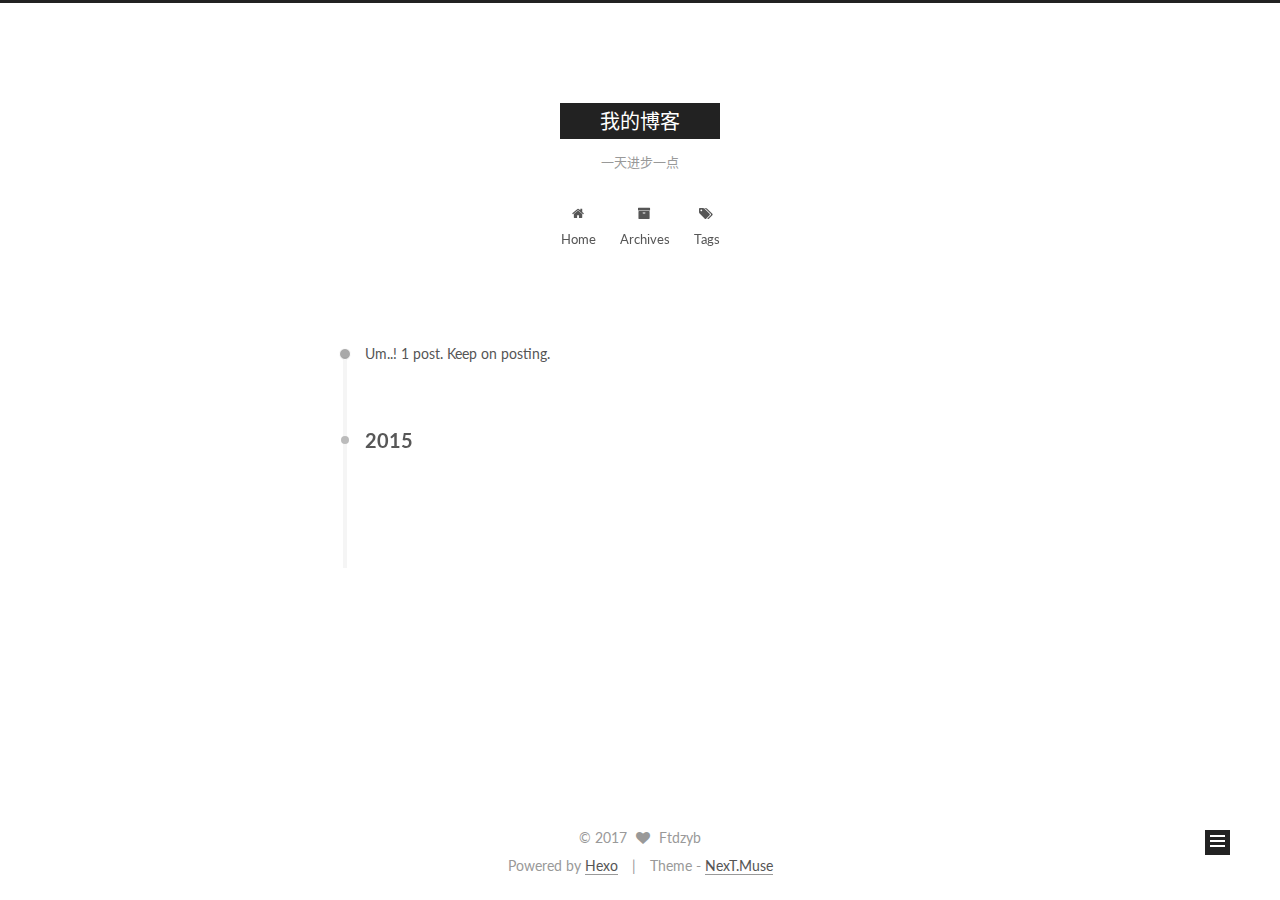
==== commit bbf8acd4: "Site updated: 2017-02-10 09:41:35" ====
--- a/archives/index.html
+++ b/archives/index.html
@@ -129,7 +129,7 @@
 
 
 
-  <title> Archiv | 我的博客 </title>
+  <title> Archive | 我的博客 </title>
 </head>
 
 <body itemscope itemtype="http://schema.org/WebPage" lang="zh-CN">
@@ -193,7 +193,7 @@
             
               <i class="menu-item-icon fa fa-fw fa-home"></i> <br />
             
-            Startseite
+            Home
           </a>
         </li>
       
@@ -203,7 +203,7 @@
             
               <i class="menu-item-icon fa fa-fw fa-archive"></i> <br />
             
-            Archiv
+            Archives
           </a>
         </li>
       
@@ -245,7 +245,7 @@
       
         
       
-      Öhm..! Ein Artikel. Bleib dran.
+      Um..! 1 post. Keep on posting.
     </span>
 
     
@@ -337,7 +337,7 @@
             <div class="site-state-item site-state-posts">
               <a href="/archives">
                 <span class="site-state-item-count">1</span>
-                <span class="site-state-item-name">Artikel</span>
+                <span class="site-state-item-name">posts</span>
               </a>
             </div>
           
@@ -346,7 +346,7 @@
             <div class="site-state-item site-state-categories">
               
                 <span class="site-state-item-count">2</span>
-                <span class="site-state-item-name">Kategorien</span>
+                <span class="site-state-item-name">categories</span>
               
             </div>
           
@@ -355,7 +355,7 @@
             <div class="site-state-item site-state-tags">
               <a href="/tags">
                 <span class="site-state-item-count">1</span>
-                <span class="site-state-item-name">Tags</span>
+                <span class="site-state-item-name">tags</span>
               </a>
             </div>
           
@@ -403,7 +403,7 @@
 
 
 <div class="powered-by">
-  Erstellt mit  <a class="theme-link" href="https://hexo.io">Hexo</a>
+  Powered by <a class="theme-link" href="https://hexo.io">Hexo</a>
 </div>
 
 <div class="theme-info">
--- a/css/main.css
+++ b/css/main.css
@@ -1705,7 +1705,7 @@
   width: 4px;
   height: 4px;
   border-radius: 50%;
-  background: #b08f99;
+  background: #ff427c;
 }
 .links-of-blogroll {
   font-size: 13px;
